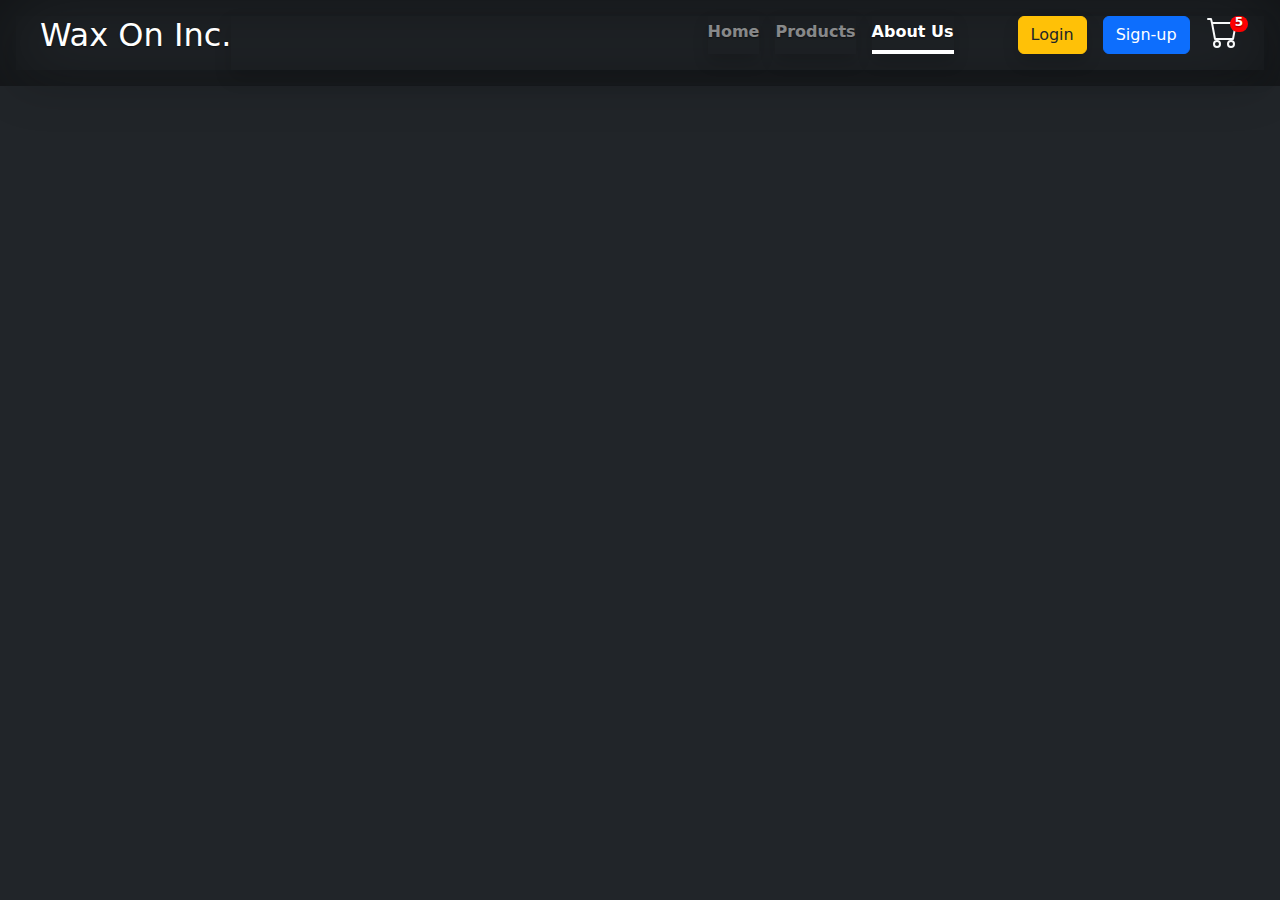
==== about.html @ cce9ab3c "add new header to all pages" ====
<!DOCTYPE html>
<html lang="en">
  <head>
    <meta charset="UTF-8" />
    <meta name="viewport" content="width=device-width, initial-scale=1.0" />
    <title>Home</title>
    <link rel="stylesheet" href="css/styles.css" />
    <link rel="stylesheet" href="css/bootstrap.css" />
    <link href="css/cover.css" rel="stylesheet" />
  </head>

  <body class="d-flex h-100 text-center text-bg-dark">
    <svg xmlns="http://www.w3.org/2000/svg" class="d-none">
      <symbol id="check2" viewBox="0 0 16 16">
        <path
          d="M13.854 3.646a.5.5 0 0 1 0 .708l-7 7a.5.5 0 0 1-.708 0l-3.5-3.5a.5.5 0 1 1 .708-.708L6.5 10.293l6.646-6.647a.5.5 0 0 1 .708 0z" />
      </symbol>
      <symbol id="circle-half" viewBox="0 0 16 16">
        <path d="M8 15A7 7 0 1 0 8 1v14zm0 1A8 8 0 1 1 8 0a8 8 0 0 1 0 16z" />
      </symbol>
      <symbol id="moon-stars-fill" viewBox="0 0 16 16">
        <path
          d="M6 .278a.768.768 0 0 1 .08.858 7.208 7.208 0 0 0-.878 3.46c0 4.021 3.278 7.277 7.318 7.277.527 0 1.04-.055 1.533-.16a.787.787 0 0 1 .81.316.733.733 0 0 1-.031.893A8.349 8.349 0 0 1 8.344 16C3.734 16 0 12.286 0 7.71 0 4.266 2.114 1.312 5.124.06A.752.752 0 0 1 6 .278z" />
        <path
          d="M10.794 3.148a.217.217 0 0 1 .412 0l.387 1.162c.173.518.579.924 1.097 1.097l1.162.387a.217.217 0 0 1 0 .412l-1.162.387a1.734 1.734 0 0 0-1.097 1.097l-.387 1.162a.217.217 0 0 1-.412 0l-.387-1.162A1.734 1.734 0 0 0 9.31 6.593l-1.162-.387a.217.217 0 0 1 0-.412l1.162-.387a1.734 1.734 0 0 0 1.097-1.097l.387-1.162zM13.863.099a.145.145 0 0 1 .274 0l.258.774c.115.346.386.617.732.732l.774.258a.145.145 0 0 1 0 .274l-.774.258a1.156 1.156 0 0 0-.732.732l-.258.774a.145.145 0 0 1-.274 0l-.258-.774a1.156 1.156 0 0 0-.732-.732l-.774-.258a.145.145 0 0 1 0-.274l.774-.258c.346-.115.617-.386.732-.732L13.863.1z" />
      </symbol>
      <symbol id="sun-fill" viewBox="0 0 16 16">
        <path
          d="M8 12a4 4 0 1 0 0-8 4 4 0 0 0 0 8zM8 0a.5.5 0 0 1 .5.5v2a.5.5 0 0 1-1 0v-2A.5.5 0 0 1 8 0zm0 13a.5.5 0 0 1 .5.5v2a.5.5 0 0 1-1 0v-2A.5.5 0 0 1 8 13zm8-5a.5.5 0 0 1-.5.5h-2a.5.5 0 0 1 0-1h2a.5.5 0 0 1 .5.5zM3 8a.5.5 0 0 1-.5.5h-2a.5.5 0 0 1 0-1h2A.5.5 0 0 1 3 8zm10.657-5.657a.5.5 0 0 1 0 .707l-1.414 1.415a.5.5 0 1 1-.707-.708l1.414-1.414a.5.5 0 0 1 .707 0zm-9.193 9.193a.5.5 0 0 1 0 .707L3.05 13.657a.5.5 0 0 1-.707-.707l1.414-1.414a.5.5 0 0 1 .707 0zm9.193 2.121a.5.5 0 0 1-.707 0l-1.414-1.414a.5.5 0 0 1 .707-.707l1.414 1.414a.5.5 0 0 1 0 .707zM4.464 4.465a.5.5 0 0 1-.707 0L2.343 3.05a.5.5 0 1 1 .707-.707l1.414 1.414a.5.5 0 0 1 0 .708z" />
      </symbol>
    </svg>

    <div class="container-fluid d-flex p-3 mx-auto flex-column">
      <header class="z-1 sticky-top">
        <div class="shadow-lg">
          <h2 class="float-md-start mb-0 ms-4">Wax On Inc.</h2>
          <nav
            id="navbar_top"
            class="shadow nav nav-masthead justify-content-end pb-3">
            <a class="nav-link fw-bold py-1 px-0 shadow" href="index.html"
              >Home</a
            >
            <a class="nav-link fw-bold py-1 px-0 shadow" href="products.html"
              >Products</a
            >
            <a
              class="nav-link fw-bold py-1 px-0 active shadow"
              aria-current="page"
              href="about.html"
              >About Us</a
            >
            <a class="ms-5" href="sign-in.html">
              <button
                type="button"
                class="btn mx-3 btn-warning text-dark me-2 shadow">
                Login
              </button>
            </a>
            <a href="registration.html">
              <button type="button" class="btn btn-primary ms-2">
                Sign-up
              </button>
            </a>

            <div class="mx-3">
              <a
                href="checkout.html"
                class="link-light d-flex text-decoration-none">
                <svg
                  xmlns="http://www.w3.org/2000/svg"
                  width="34"
                  height="32"
                  fill="currentColor"
                  class="bi bi-cart"
                  viewBox="0 0 16 16">
                  <path
                    d="M0 1.5A.5.5 0 0 1 .5 1H2a.5.5 0 0 1 .485.379L2.89 3H14.5a.5.5 0 0 1 .491.592l-1.5 8A.5.5 0 0 1 13 12H4a.5.5 0 0 1-.491-.408L2.01 3.607 1.61 2H.5a.5.5 0 0 1-.5-.5zM3.102 4l1.313 7h8.17l1.313-7H3.102zM5 12a2 2 0 1 0 0 4 2 2 0 0 0 0-4zm7 0a2 2 0 1 0 0 4 2 2 0 0 0 0-4zm-7 1a1 1 0 1 1 0 2 1 1 0 0 1 0-2zm7 0a1 1 0 1 1 0 2 1 1 0 0 1 0-2z" />
                </svg>
                <span class="badge badge-warning" id="lblCartCount"> 5 </span>
              </a>
            </div>
          </nav>
        </div>
      </header>
    </div>
  </body>
</html>
---- css/cover.css ----
/*
 * Globals
 */

 /* 
 Cart Icon
  */

 .badge {
  padding-left: 10px;
  padding-right: 9px;
  -webkit-border-radius: 9px;
  -moz-border-radius: 9px;
  border-radius: 9px;
  height: 16px;

  
}

.label-warning[href],
.badge-warning[href] {
  background-color: #c67605;
}
#lblCartCount {
    font-size: 12px;
    background: #ff0000;
    color: #fff;
    padding: 0 5px;
    vertical-align: top;
    margin-left: -10px; 
}

/* Custom default button */
.btn-light,
.btn-light:hover,
.btn-light:focus {
  color: #333;
  text-shadow: none; /* Prevent inheritance from `body` */
}

.bg-image-home {
background-image: url(images/istockphoto-1308921669-640x640.jpg);
height: 80vh;
width: 100vw;
background-position: center;
background-repeat: no-repeat;
background-size: cover;
filter: blur(4px);
}

.bg-text {
  font-weight: bold;
  border: 3px solid #f1f1f1;
  position: absolute;
  top: 30%;
  left: 10%;
  z-index: 2;
  width: 80%;
  padding: 20px;
  text-align: center;
}
/*
 * Base structure
 */

body {
  text-shadow: 0 .05rem .1rem rgba(0, 0, 0, .5);
  box-shadow: inset 0 0 5rem rgba(0, 0, 0, .5);
}

.cover-container {
  max-width: 42em;
}


/*
 * Header
 */
header
{
margin-bottom: 0px;
}


footer {
  display: flex;
  height: 200px;

}

.nav-masthead .nav-link {
  color: rgba(255, 255, 255, .5);
  border-bottom: .25rem solid transparent;
}

.nav-masthead .nav-link:hover,
.nav-masthead .nav-link:focus {
  border-bottom-color: rgba(255, 255, 255, .25);
}

.nav-masthead .nav-link + .nav-link {
  margin-left: 1rem;
}

.nav-masthead .active {
  color: #fff;
  border-bottom-color: #fff;
}

.bd-placeholder-img {
  font-size: 1.125rem;
  text-anchor: middle;
  -webkit-user-select: none;
  -moz-user-select: none;
  user-select: none;
}

@media (min-width: 768px) {
  .bd-placeholder-img-lg {
    font-size: 3.5rem;
  }
}

.b-example-divider {
  width: 100%;
  height: 3rem;
  background-color: rgba(0, 0, 0, 0.1);
  border: solid rgba(0, 0, 0, 0.15);
  border-width: 1px 0;
  box-shadow: inset 0 0.5em 1.5em rgba(0, 0, 0, 0.1),
    inset 0 0.125em 0.5em rgba(0, 0, 0, 0.15);
}

.b-example-vr {
  flex-shrink: 0;
  width: 1.5rem;
  height: 100vh;
}

.bi {
  vertical-align: -0.125em;
  fill: currentColor;
}

.nav-scroller {
  position: relative;
  z-index: 2;
  height: 2.75rem;
  overflow-y: hidden;
}

.nav-scroller .nav {
  display: flex;
  flex-wrap: nowrap;
  padding-bottom: 1rem;
  margin-top: -1px;
  overflow-x: auto;
  text-align: center;
  white-space: nowrap;
  -webkit-overflow-scrolling: touch;
}

.btn-bd-primary {
  --bd-violet-bg: #712cf9;
  --bd-violet-rgb: 112.520718, 44.062154, 249.437846;

  --bs-btn-font-weight: 600;
  --bs-btn-color: var(--bs-white);
  --bs-btn-bg: var(--bd-violet-bg);
  --bs-btn-border-color: var(--bd-violet-bg);
  --bs-btn-hover-color: var(--bs-white);
  --bs-btn-hover-bg: #6528e0;
  --bs-btn-hover-border-color: #6528e0;
  --bs-btn-focus-shadow-rgb: var(--bd-violet-rgb);
  --bs-btn-active-color: var(--bs-btn-hover-color);
  --bs-btn-active-bg: #5a23c8;
  --bs-btn-active-border-color: #5a23c8;
}

.bd-mode-toggle {
  z-index: 1500;
}

.bd-mode-toggle .dropdown-menu .active .bi {
  display: block !important;
}
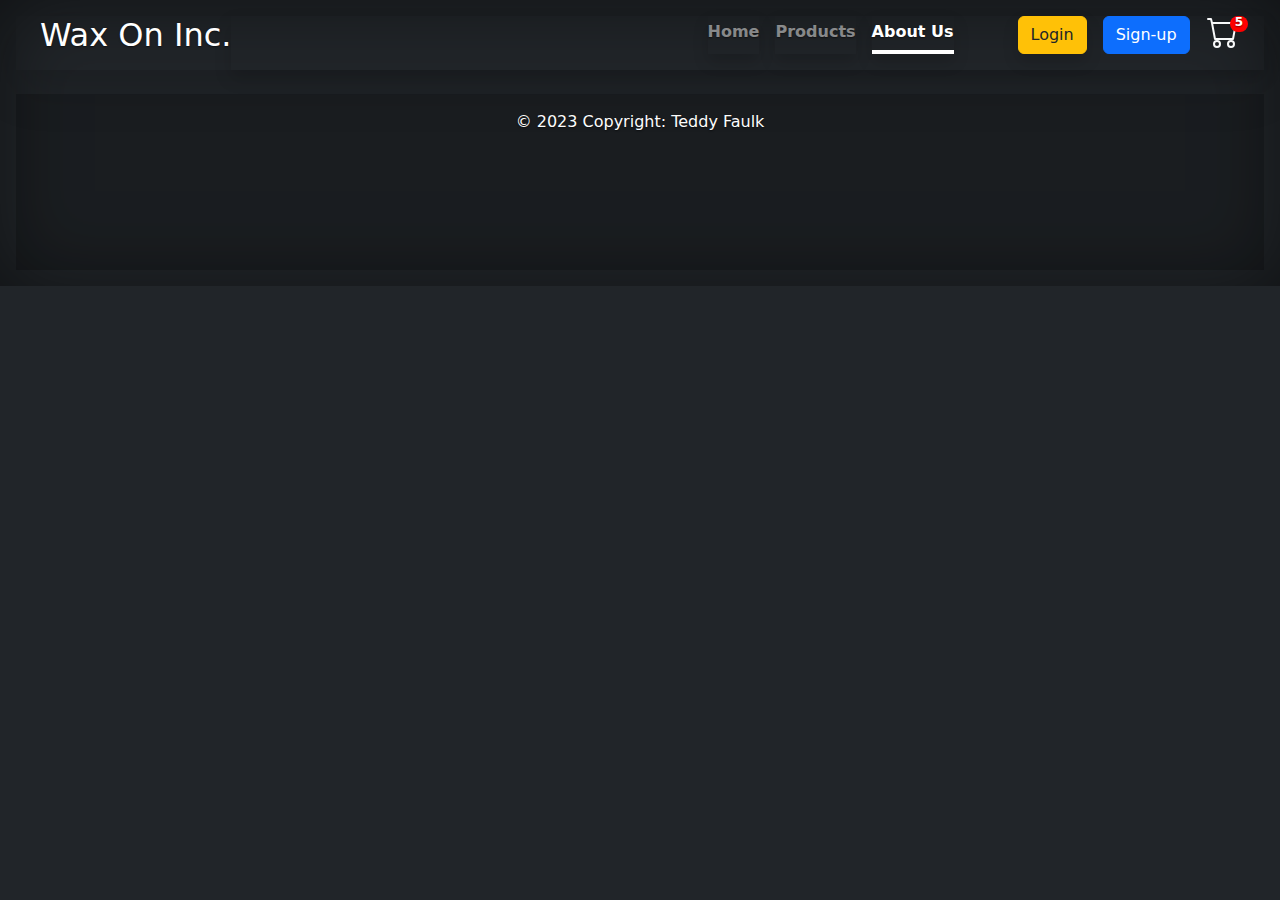
==== commit 652d98e0: "add footer to all pages and link to checkout and product page" ====
--- a/about.html
+++ b/about.html
@@ -82,6 +82,13 @@
           </nav>
         </div>
       </header>
+      <footer>
+        <div
+          class="container-fluid text-center p-3 mt-4"
+          style="background-color: rgba(0, 0, 0, 0.2); text-color: #e0e0e0">
+          © 2023 Copyright: Teddy Faulk
+        </div>
+    </footer>
     </div>
   </body>
 </html>
--- a/css/cover.css
+++ b/css/cover.css
@@ -39,7 +39,7 @@
 }
 
 .bg-image-home {
-background-image: url(images/istockphoto-1308921669-640x640.jpg);
+background-image: url(/images/istockphoto-1308921669-640x640.jpg);
 height: 80vh;
 width: 100vw;
 background-position: center;
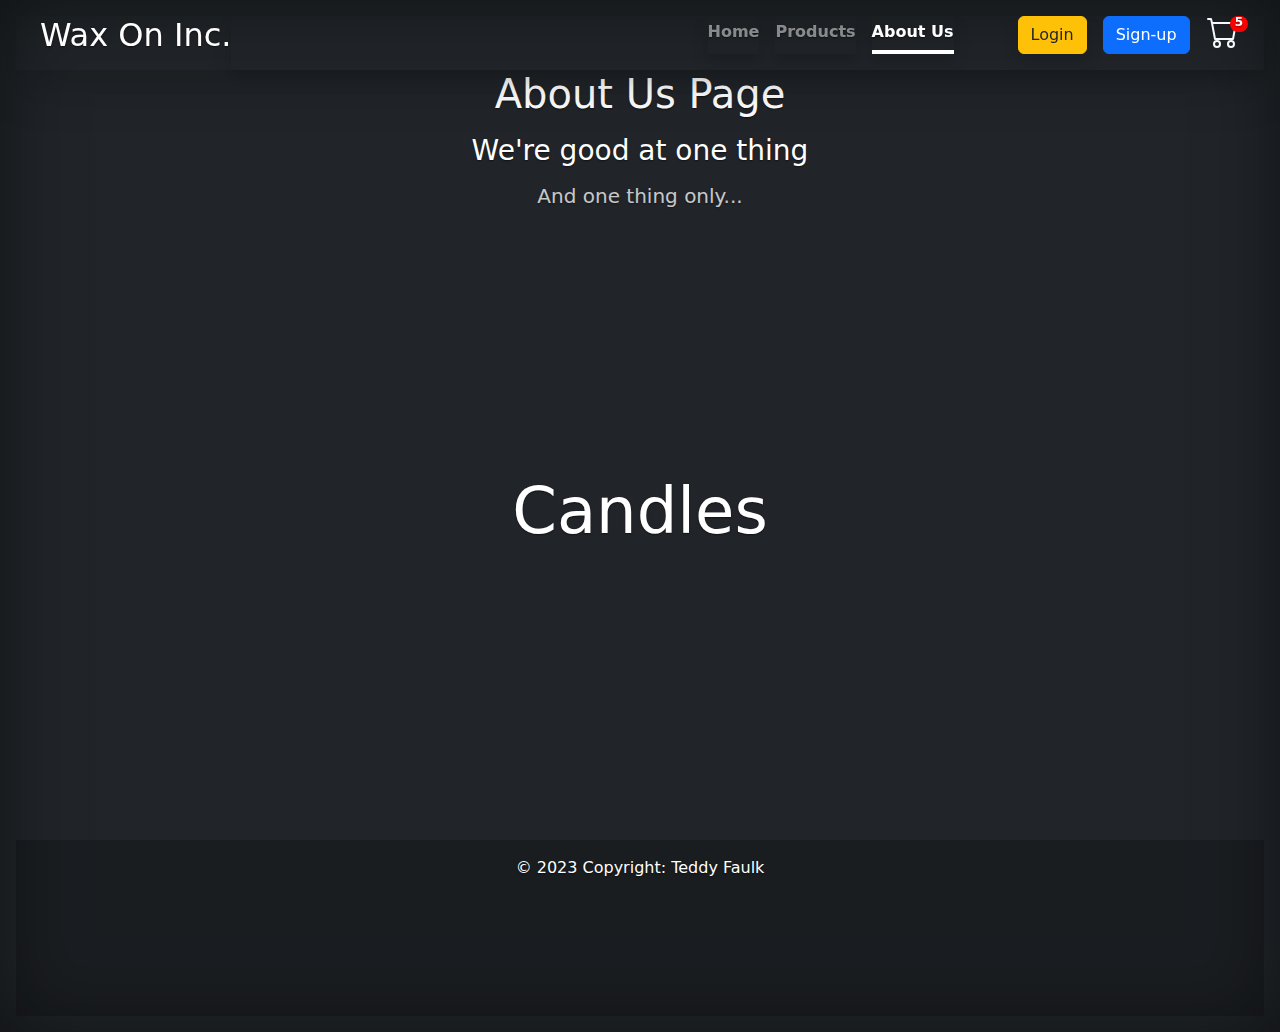
==== commit 63770fa9: "fix header" ====
--- a/about.html
+++ b/about.html
@@ -82,13 +82,27 @@
           </nav>
         </div>
       </header>
+      <div class="about-section">
+        <h1>About Us Page</h1>
+        <p class="h3 m-3">We're good at one thing</p>
+        <p class="h5 opacity-75">
+          And one thing only...
+        </p>
+      </div>
+
+      <main class="d-flex" style="height: 600px; align-items: center;">
+        <div class="container p-5 text-center fade-in-text">
+          <h1 style="font-size: 4em;">Candles</h1>
+        </div>
+      </main>
+
       <footer>
         <div
           class="container-fluid text-center p-3 mt-4"
           style="background-color: rgba(0, 0, 0, 0.2); text-color: #e0e0e0">
           © 2023 Copyright: Teddy Faulk
         </div>
-    </footer>
+      </footer>
     </div>
   </body>
 </html>
--- a/css/styles.css
+++ b/css/styles.css
@@ -0,0 +1,83 @@
+.fade-in-text {
+    animation: fadeIn 5s;
+
+}
+
+@keyframes fadeIn {
+    0% { opacity: 0; }
+    100% { opacity: 1; }
+  }
+
+  @-moz-keyframes fadeIn {
+    0% { opacity: 0; }
+    100% { opacity: 1; }
+  }
+  
+  @-webkit-keyframes fadeIn {
+    0% { opacity: 0; }
+    100% { opacity: 1; }
+  }
+  
+  @-o-keyframes fadeIn {
+    0% { opacity: 0; }
+    100% { opacity: 1; }
+  }
+  
+  @-ms-keyframes fadeIn {
+    0% { opacity: 0; }
+    100% { opacity: 1; }
+  }
+
+  @keyframes fadeIn {
+    from {
+        transform: translate3d(0,40px,0);
+        opacity: 0;
+    }
+
+    to {
+        transform: translate3d(0,0,0);
+        opacity: 1
+    }
+}
+
+@-webkit-keyframes fadeIn {
+    from {
+        transform: translate3d(0,30px,0);
+        opacity: 0;
+    }
+
+    to {
+        transform: translate3d(0,0,0);
+        opacity: 1
+    }
+}
+
+.fade-in-pic {
+    animation: fadeIn 5s;
+
+}
+
+@keyframes fadeIn {
+    0% { opacity: 0; }
+    100% { opacity: 1; }
+  }
+
+  @-moz-keyframes fadeIn {
+    0% { opacity: 0; }
+    100% { opacity: 1; }
+  }
+  
+  @-webkit-keyframes fadeIn {
+    0% { opacity: 0; }
+    100% { opacity: 1; }
+  }
+  
+  @-o-keyframes fadeIn {
+    0% { opacity: 0; }
+    100% { opacity: 1; }
+  }
+  
+  @-ms-keyframes fadeIn {
+    0% { opacity: 0; }
+    100% { opacity: 1; }
+  }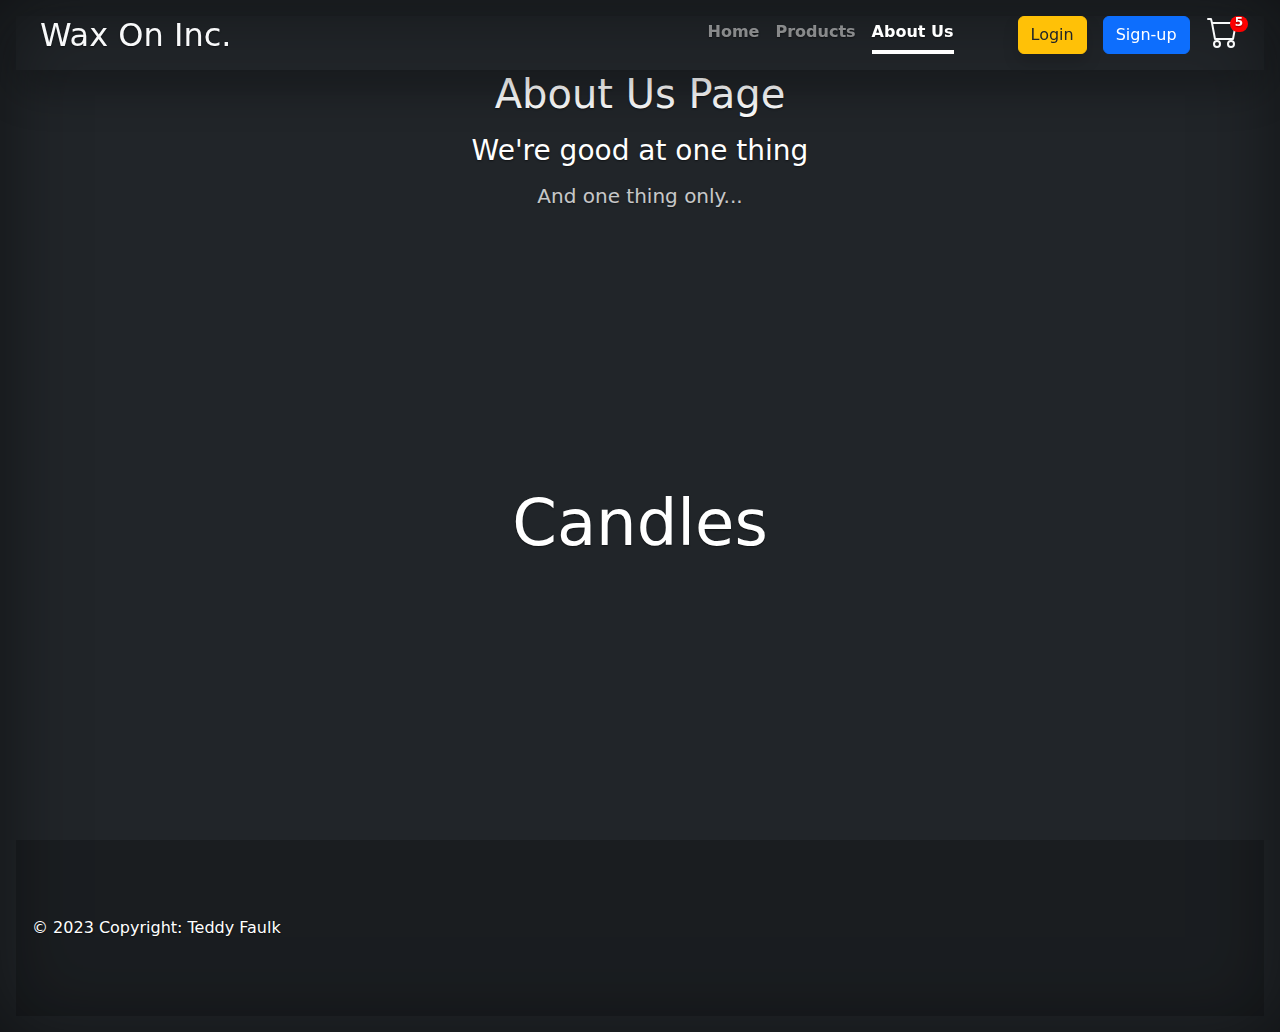
==== commit 712b9746: "add logo to footer" ====
--- a/about.html
+++ b/about.html
@@ -33,74 +33,82 @@
     <div class="container-fluid d-flex p-3 mx-auto flex-column">
       <header class="z-1 sticky-top">
         <div class="shadow-lg">
-          <h2 class="float-md-start mb-0 ms-4">Wax On Inc.</h2>
-          <nav
-            id="navbar_top"
-            class="shadow nav nav-masthead justify-content-end pb-3">
-            <a class="nav-link fw-bold py-1 px-0 shadow" href="index.html"
-              >Home</a
-            >
-            <a class="nav-link fw-bold py-1 px-0 shadow" href="products.html"
-              >Products</a
-            >
-            <a
-              class="nav-link fw-bold py-1 px-0 active shadow"
-              aria-current="page"
-              href="about.html"
-              >About Us</a
-            >
-            <a class="ms-5" href="sign-in.html">
-              <button
-                type="button"
-                class="btn mx-3 btn-warning text-dark me-2 shadow">
-                Login
-              </button>
+          <div class="shadow-lg">
+            <a href="index.html" class="text-light">
+              <h2 class="float-md-start mb-0 ms-4">Wax On Inc.</h2>
             </a>
-            <a href="registration.html">
-              <button type="button" class="btn btn-primary ms-2">
-                Sign-up
-              </button>
-            </a>
+            <nav
+              id="navbar_top"
+              class="nav nav-masthead justify-content-end pb-3">
+              <a class="nav-link fw-bold py-1 px-0" href="index.html">Home</a>
+              <a class="nav-link fw-bold py-1 px-0" href="products.html"
+                >Products</a
+              >
+              <a
+                class="nav-link fw-bold py-1 px-0 active"
+                aria-current="page"
+                href="about.html"
+                >About Us</a
+              >
+              <a class="ms-5" href="sign-in.html">
+                <button
+                  type="button"
+                  class="btn mx-3 btn-warning text-dark me-2 shadow">
+                  Login
+                </button>
+              </a>
+              <a href="registration.html">
+                <button type="button" class="btn btn-primary ms-2">
+                  Sign-up
+                </button>
+              </a>
 
-            <div class="mx-3">
-              <a
-                href="checkout.html"
-                class="link-light d-flex text-decoration-none">
-                <svg
-                  xmlns="http://www.w3.org/2000/svg"
-                  width="34"
-                  height="32"
-                  fill="currentColor"
-                  class="bi bi-cart"
-                  viewBox="0 0 16 16">
-                  <path
-                    d="M0 1.5A.5.5 0 0 1 .5 1H2a.5.5 0 0 1 .485.379L2.89 3H14.5a.5.5 0 0 1 .491.592l-1.5 8A.5.5 0 0 1 13 12H4a.5.5 0 0 1-.491-.408L2.01 3.607 1.61 2H.5a.5.5 0 0 1-.5-.5zM3.102 4l1.313 7h8.17l1.313-7H3.102zM5 12a2 2 0 1 0 0 4 2 2 0 0 0 0-4zm7 0a2 2 0 1 0 0 4 2 2 0 0 0 0-4zm-7 1a1 1 0 1 1 0 2 1 1 0 0 1 0-2zm7 0a1 1 0 1 1 0 2 1 1 0 0 1 0-2z" />
-                </svg>
-                <span class="badge badge-warning" id="lblCartCount"> 5 </span>
-              </a>
-            </div>
-          </nav>
+              <div class="mx-3">
+                <a
+                  href="checkout.html"
+                  class="link-light d-flex text-decoration-none">
+                  <svg
+                    xmlns="http://www.w3.org/2000/svg"
+                    width="34"
+                    height="32"
+                    fill="currentColor"
+                    class="bi bi-cart"
+                    viewBox="0 0 16 16">
+                    <path
+                      d="M0 1.5A.5.5 0 0 1 .5 1H2a.5.5 0 0 1 .485.379L2.89 3H14.5a.5.5 0 0 1 .491.592l-1.5 8A.5.5 0 0 1 13 12H4a.5.5 0 0 1-.491-.408L2.01 3.607 1.61 2H.5a.5.5 0 0 1-.5-.5zM3.102 4l1.313 7h8.17l1.313-7H3.102zM5 12a2 2 0 1 0 0 4 2 2 0 0 0 0-4zm7 0a2 2 0 1 0 0 4 2 2 0 0 0 0-4zm-7 1a1 1 0 1 1 0 2 1 1 0 0 1 0-2zm7 0a1 1 0 1 1 0 2 1 1 0 0 1 0-2z" />
+                  </svg>
+                  <span class="badge badge-warning" id="lblCartCount"> 5 </span>
+                </a>
+              </div>
+            </nav>
+          </div>
         </div>
       </header>
       <div class="about-section">
         <h1>About Us Page</h1>
         <p class="h3 m-3">We're good at one thing</p>
-        <p class="h5 opacity-75">
-          And one thing only...
-        </p>
+        <p class="h5 opacity-75">And one thing only...</p>
       </div>
 
-      <main class="d-flex" style="height: 600px; align-items: center;">
-        <div class="container p-5 text-center fade-in-text">
-          <h1 style="font-size: 4em;">Candles</h1>
+      <main
+        class="d-flex align-self-center"
+        style="height: 600px; align-items: center">
+        <div class="container p-5 text-center fade-in-text mt-5">
+          <div class="row">
+            <div class="col">
+              <h1 style="font-size: 4em">Candles</h1>
+              <img src="images/wax-on-logo.png" alt="" />
+            </div>
+          </div>
         </div>
       </main>
 
       <footer>
         <div
-          class="container-fluid text-center p-3 mt-4"
+          class="container-fluid d-flex justify-content-between text-center p-3 mt-4 align-items-center"
           style="background-color: rgba(0, 0, 0, 0.2); text-color: #e0e0e0">
           © 2023 Copyright: Teddy Faulk
+          <img src="images/wax-on-logo.png" style="height: 150px" alt="" />
         </div>
       </footer>
     </div>
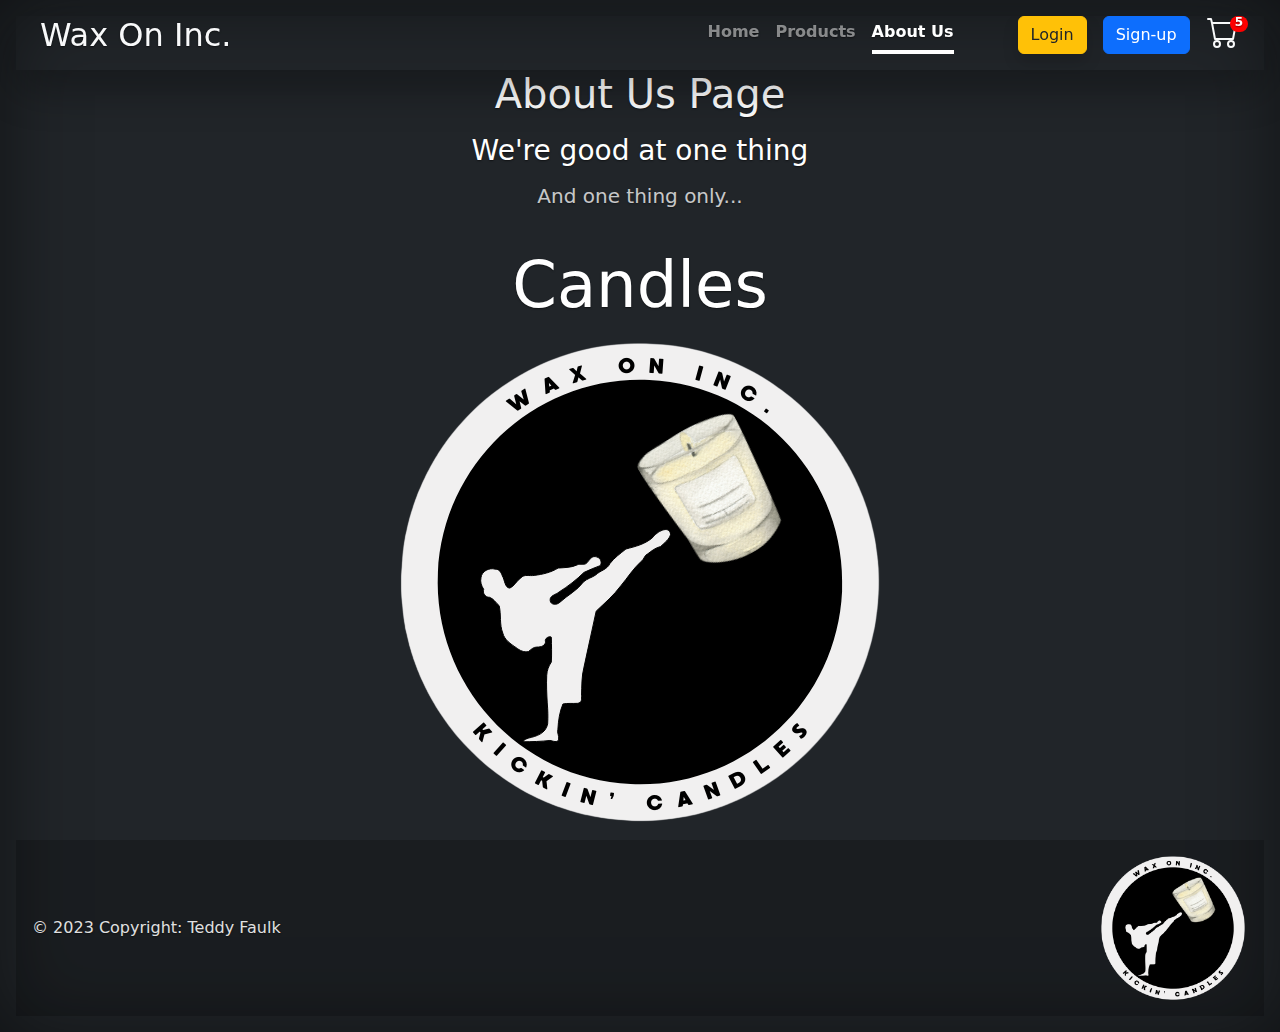
==== commit 69290035: "fix footer error" ====
--- a/about.html
+++ b/about.html
@@ -106,7 +106,7 @@
       <footer>
         <div
           class="container-fluid d-flex justify-content-between text-center p-3 mt-4 align-items-center"
-          style="background-color: rgba(0, 0, 0, 0.2); text-color: #e0e0e0">
+          style="background-color: rgba(0, 0, 0, 0.2); color: #e0e0e0">
           © 2023 Copyright: Teddy Faulk
           <img src="images/wax-on-logo.png" style="height: 150px" alt="" />
         </div>
--- a/css/styles.css
+++ b/css/styles.css
@@ -1,83 +1,11283 @@
 .fade-in-text {
-    animation: fadeIn 5s;
-
+  animation: fadeIn 5s;
 }
 
 @keyframes fadeIn {
-    0% { opacity: 0; }
-    100% { opacity: 1; }
-  }
-
-  @-moz-keyframes fadeIn {
-    0% { opacity: 0; }
-    100% { opacity: 1; }
-  }
-  
-  @-webkit-keyframes fadeIn {
-    0% { opacity: 0; }
-    100% { opacity: 1; }
-  }
-  
-  @-o-keyframes fadeIn {
-    0% { opacity: 0; }
-    100% { opacity: 1; }
-  }
-  
-  @-ms-keyframes fadeIn {
-    0% { opacity: 0; }
-    100% { opacity: 1; }
-  }
-
-  @keyframes fadeIn {
-    from {
-        transform: translate3d(0,40px,0);
-        opacity: 0;
-    }
-
-    to {
-        transform: translate3d(0,0,0);
-        opacity: 1
-    }
+  0% {
+    opacity: 0;
+  }
+  100% {
+    opacity: 1;
+  }
+}
+
+@-moz-keyframes fadeIn {
+  0% {
+    opacity: 0;
+  }
+  100% {
+    opacity: 1;
+  }
 }
 
 @-webkit-keyframes fadeIn {
-    from {
-        transform: translate3d(0,30px,0);
-        opacity: 0;
-    }
-
-    to {
-        transform: translate3d(0,0,0);
-        opacity: 1
-    }
+  0% {
+    opacity: 0;
+  }
+  100% {
+    opacity: 1;
+  }
+}
+
+@-o-keyframes fadeIn {
+  0% {
+    opacity: 0;
+  }
+  100% {
+    opacity: 1;
+  }
+}
+
+@-ms-keyframes fadeIn {
+  0% {
+    opacity: 0;
+  }
+  100% {
+    opacity: 1;
+  }
+}
+
+@keyframes fadeIn {
+  from {
+    transform: translate3d(0, 40px, 0);
+    opacity: 0;
+  }
+
+  to {
+    transform: translate3d(0, 0, 0);
+    opacity: 1;
+  }
+}
+
+@-webkit-keyframes fadeIn {
+  from {
+    transform: translate3d(0, 30px, 0);
+    opacity: 0;
+  }
+
+  to {
+    transform: translate3d(0, 0, 0);
+    opacity: 1;
+  }
 }
 
 .fade-in-pic {
-    animation: fadeIn 5s;
-
+  animation: fadeIn 5s;
 }
 
 @keyframes fadeIn {
-    0% { opacity: 0; }
-    100% { opacity: 1; }
-  }
-
-  @-moz-keyframes fadeIn {
-    0% { opacity: 0; }
-    100% { opacity: 1; }
-  }
-  
-  @-webkit-keyframes fadeIn {
-    0% { opacity: 0; }
-    100% { opacity: 1; }
-  }
-  
-  @-o-keyframes fadeIn {
-    0% { opacity: 0; }
-    100% { opacity: 1; }
-  }
-  
-  @-ms-keyframes fadeIn {
-    0% { opacity: 0; }
-    100% { opacity: 1; }
-  }+  0% {
+    opacity: 0;
+  }
+  100% {
+    opacity: 1;
+  }
+}
+
+@-moz-keyframes fadeIn {
+  0% {
+    opacity: 0;
+  }
+  100% {
+    opacity: 1;
+  }
+}
+
+@-webkit-keyframes fadeIn {
+  0% {
+    opacity: 0;
+  }
+  100% {
+    opacity: 1;
+  }
+}
+
+@-o-keyframes fadeIn {
+  0% {
+    opacity: 0;
+  }
+  100% {
+    opacity: 1;
+  }
+}
+
+@-ms-keyframes fadeIn {
+  0% {
+    opacity: 0;
+  }
+  100% {
+    opacity: 1;
+  }
+}
+
+@charset "UTF-8";
+/*!
+* Start Bootstrap - Shop Item v5.0.6 (https://startbootstrap.com/template/shop-item)
+* Copyright 2013-2023 Start Bootstrap
+* Licensed under MIT (https://github.com/StartBootstrap/startbootstrap-shop-item/blob/master/LICENSE)
+*/
+/*!
+ * Bootstrap  v5.2.3 (https://getbootstrap.com/)
+ * Copyright 2011-2022 The Bootstrap Authors
+ * Copyright 2011-2022 Twitter, Inc.
+ * Licensed under MIT (https://github.com/twbs/bootstrap/blob/main/LICENSE)
+ */
+:root {
+  --bs-blue: #0d6efd;
+  --bs-indigo: #6610f2;
+  --bs-purple: #6f42c1;
+  --bs-pink: #d63384;
+  --bs-red: #dc3545;
+  --bs-orange: #fd7e14;
+  --bs-yellow: #ffc107;
+  --bs-green: #198754;
+  --bs-teal: #20c997;
+  --bs-cyan: #0dcaf0;
+  --bs-black: #000;
+  --bs-white: #fff;
+  --bs-gray: #6c757d;
+  --bs-gray-dark: #343a40;
+  --bs-gray-100: #f8f9fa;
+  --bs-gray-200: #e9ecef;
+  --bs-gray-300: #dee2e6;
+  --bs-gray-400: #ced4da;
+  --bs-gray-500: #adb5bd;
+  --bs-gray-600: #6c757d;
+  --bs-gray-700: #495057;
+  --bs-gray-800: #343a40;
+  --bs-gray-900: #212529;
+  --bs-primary: #0d6efd;
+  --bs-secondary: #6c757d;
+  --bs-success: #198754;
+  --bs-info: #0dcaf0;
+  --bs-warning: #ffc107;
+  --bs-danger: #dc3545;
+  --bs-light: #f8f9fa;
+  --bs-dark: #212529;
+  --bs-primary-rgb: 13, 110, 253;
+  --bs-secondary-rgb: 108, 117, 125;
+  --bs-success-rgb: 25, 135, 84;
+  --bs-info-rgb: 13, 202, 240;
+  --bs-warning-rgb: 255, 193, 7;
+  --bs-danger-rgb: 220, 53, 69;
+  --bs-light-rgb: 248, 249, 250;
+  --bs-dark-rgb: 33, 37, 41;
+  --bs-white-rgb: 255, 255, 255;
+  --bs-black-rgb: 0, 0, 0;
+  --bs-body-color-rgb: 33, 37, 41;
+  --bs-body-bg-rgb: 255, 255, 255;
+  --bs-font-sans-serif: system-ui, -apple-system, "Segoe UI", Roboto,
+    "Helvetica Neue", "Noto Sans", "Liberation Sans", Arial, sans-serif,
+    "Apple Color Emoji", "Segoe UI Emoji", "Segoe UI Symbol", "Noto Color Emoji";
+  --bs-font-monospace: SFMono-Regular, Menlo, Monaco, Consolas,
+    "Liberation Mono", "Courier New", monospace;
+  --bs-gradient: linear-gradient(
+    180deg,
+    rgba(255, 255, 255, 0.15),
+    rgba(255, 255, 255, 0)
+  );
+  --bs-body-font-family: var(--bs-font-sans-serif);
+  --bs-body-font-size: 1rem;
+  --bs-body-font-weight: 400;
+  --bs-body-line-height: 1.5;
+  --bs-body-color: #212529;
+  --bs-body-bg: #fff;
+  --bs-border-width: 1px;
+  --bs-border-style: solid;
+  --bs-border-color: #dee2e6;
+  --bs-border-color-translucent: rgba(0, 0, 0, 0.175);
+  --bs-border-radius: 0.375rem;
+  --bs-border-radius-sm: 0.25rem;
+  --bs-border-radius-lg: 0.5rem;
+  --bs-border-radius-xl: 1rem;
+  --bs-border-radius-2xl: 2rem;
+  --bs-border-radius-pill: 50rem;
+  --bs-link-color: #0d6efd;
+  --bs-link-hover-color: #0a58ca;
+  --bs-code-color: #d63384;
+  --bs-highlight-bg: #fff3cd;
+}
+
+*,
+*::before,
+*::after {
+  box-sizing: border-box;
+}
+
+@media (prefers-reduced-motion: no-preference) {
+  :root {
+    scroll-behavior: smooth;
+  }
+}
+
+body {
+  margin: 0;
+  font-family: var(--bs-body-font-family);
+  font-size: var(--bs-body-font-size);
+  font-weight: var(--bs-body-font-weight);
+  line-height: var(--bs-body-line-height);
+  color: var(--bs-body-color);
+  text-align: var(--bs-body-text-align);
+  background-color: var(--bs-body-bg);
+  -webkit-text-size-adjust: 100%;
+  -webkit-tap-highlight-color: rgba(0, 0, 0, 0);
+}
+
+hr {
+  margin: 1rem 0;
+  color: inherit;
+  border: 0;
+  border-top: 1px solid;
+  opacity: 0.25;
+}
+
+h6,
+.h6,
+h5,
+.h5,
+h4,
+.h4,
+h3,
+.h3,
+h2,
+.h2,
+h1,
+.h1 {
+  margin-top: 0;
+  margin-bottom: 0.5rem;
+  font-weight: 500;
+  line-height: 1.2;
+}
+
+h1,
+.h1 {
+  font-size: calc(1.375rem + 1.5vw);
+}
+@media (min-width: 1200px) {
+  h1,
+  .h1 {
+    font-size: 2.5rem;
+  }
+}
+
+h2,
+.h2 {
+  font-size: calc(1.325rem + 0.9vw);
+}
+@media (min-width: 1200px) {
+  h2,
+  .h2 {
+    font-size: 2rem;
+  }
+}
+
+h3,
+.h3 {
+  font-size: calc(1.3rem + 0.6vw);
+}
+@media (min-width: 1200px) {
+  h3,
+  .h3 {
+    font-size: 1.75rem;
+  }
+}
+
+h4,
+.h4 {
+  font-size: calc(1.275rem + 0.3vw);
+}
+@media (min-width: 1200px) {
+  h4,
+  .h4 {
+    font-size: 1.5rem;
+  }
+}
+
+h5,
+.h5 {
+  font-size: 1.25rem;
+}
+
+h6,
+.h6 {
+  font-size: 1rem;
+}
+
+p {
+  margin-top: 0;
+  margin-bottom: 1rem;
+}
+
+abbr[title] {
+  -webkit-text-decoration: underline dotted;
+  text-decoration: underline dotted;
+  cursor: help;
+  -webkit-text-decoration-skip-ink: none;
+  text-decoration-skip-ink: none;
+}
+
+address {
+  margin-bottom: 1rem;
+  font-style: normal;
+  line-height: inherit;
+}
+
+ol,
+ul {
+  padding-left: 2rem;
+}
+
+ol,
+ul,
+dl {
+  margin-top: 0;
+  margin-bottom: 1rem;
+}
+
+ol ol,
+ul ul,
+ol ul,
+ul ol {
+  margin-bottom: 0;
+}
+
+dt {
+  font-weight: 700;
+}
+
+dd {
+  margin-bottom: 0.5rem;
+  margin-left: 0;
+}
+
+blockquote {
+  margin: 0 0 1rem;
+}
+
+b,
+strong {
+  font-weight: bolder;
+}
+
+small,
+.small {
+  font-size: 0.875em;
+}
+
+mark,
+.mark {
+  padding: 0.1875em;
+  background-color: var(--bs-highlight-bg);
+}
+
+sub,
+sup {
+  position: relative;
+  font-size: 0.75em;
+  line-height: 0;
+  vertical-align: baseline;
+}
+
+sub {
+  bottom: -0.25em;
+}
+
+sup {
+  top: -0.5em;
+}
+
+a {
+  color: var(--bs-link-color);
+  text-decoration: underline;
+}
+a:hover {
+  color: var(--bs-link-hover-color);
+}
+
+a:not([href]):not([class]),
+a:not([href]):not([class]):hover {
+  color: inherit;
+  text-decoration: none;
+}
+
+pre,
+code,
+kbd,
+samp {
+  font-family: var(--bs-font-monospace);
+  font-size: 1em;
+}
+
+pre {
+  display: block;
+  margin-top: 0;
+  margin-bottom: 1rem;
+  overflow: auto;
+  font-size: 0.875em;
+}
+pre code {
+  font-size: inherit;
+  color: inherit;
+  word-break: normal;
+}
+
+code {
+  font-size: 0.875em;
+  color: var(--bs-code-color);
+  word-wrap: break-word;
+}
+a > code {
+  color: inherit;
+}
+
+kbd {
+  padding: 0.1875rem 0.375rem;
+  font-size: 0.875em;
+  color: var(--bs-body-bg);
+  background-color: var(--bs-body-color);
+  border-radius: 0.25rem;
+}
+kbd kbd {
+  padding: 0;
+  font-size: 1em;
+}
+
+figure {
+  margin: 0 0 1rem;
+}
+
+img,
+svg {
+  vertical-align: middle;
+}
+
+table {
+  caption-side: bottom;
+  border-collapse: collapse;
+}
+
+caption {
+  padding-top: 0.5rem;
+  padding-bottom: 0.5rem;
+  color: #6c757d;
+  text-align: left;
+}
+
+th {
+  text-align: inherit;
+  text-align: -webkit-match-parent;
+}
+
+thead,
+tbody,
+tfoot,
+tr,
+td,
+th {
+  border-color: inherit;
+  border-style: solid;
+  border-width: 0;
+}
+
+label {
+  display: inline-block;
+}
+
+button {
+  border-radius: 0;
+}
+
+button:focus:not(:focus-visible) {
+  outline: 0;
+}
+
+input,
+button,
+select,
+optgroup,
+textarea {
+  margin: 0;
+  font-family: inherit;
+  font-size: inherit;
+  line-height: inherit;
+}
+
+button,
+select {
+  text-transform: none;
+}
+
+[role="button"] {
+  cursor: pointer;
+}
+
+select {
+  word-wrap: normal;
+}
+select:disabled {
+  opacity: 1;
+}
+
+[list]:not([type="date"]):not([type="datetime-local"]):not([type="month"]):not(
+    [type="week"]
+  ):not([type="time"])::-webkit-calendar-picker-indicator {
+  display: none !important;
+}
+
+button,
+[type="button"],
+[type="reset"],
+[type="submit"] {
+  -webkit-appearance: button;
+}
+button:not(:disabled),
+[type="button"]:not(:disabled),
+[type="reset"]:not(:disabled),
+[type="submit"]:not(:disabled) {
+  cursor: pointer;
+}
+
+::-moz-focus-inner {
+  padding: 0;
+  border-style: none;
+}
+
+textarea {
+  resize: vertical;
+}
+
+fieldset {
+  min-width: 0;
+  padding: 0;
+  margin: 0;
+  border: 0;
+}
+
+legend {
+  float: left;
+  width: 100%;
+  padding: 0;
+  margin-bottom: 0.5rem;
+  font-size: calc(1.275rem + 0.3vw);
+  line-height: inherit;
+}
+@media (min-width: 1200px) {
+  legend {
+    font-size: 1.5rem;
+  }
+}
+legend + * {
+  clear: left;
+}
+
+::-webkit-datetime-edit-fields-wrapper,
+::-webkit-datetime-edit-text,
+::-webkit-datetime-edit-minute,
+::-webkit-datetime-edit-hour-field,
+::-webkit-datetime-edit-day-field,
+::-webkit-datetime-edit-month-field,
+::-webkit-datetime-edit-year-field {
+  padding: 0;
+}
+
+::-webkit-inner-spin-button {
+  height: auto;
+}
+
+[type="search"] {
+  outline-offset: -2px;
+  -webkit-appearance: textfield;
+}
+
+/* rtl:raw:
+[type="tel"],
+[type="url"],
+[type="email"],
+[type="number"] {
+  direction: ltr;
+}
+*/
+::-webkit-search-decoration {
+  -webkit-appearance: none;
+}
+
+::-webkit-color-swatch-wrapper {
+  padding: 0;
+}
+
+::file-selector-button {
+  font: inherit;
+  -webkit-appearance: button;
+}
+
+output {
+  display: inline-block;
+}
+
+iframe {
+  border: 0;
+}
+
+summary {
+  display: list-item;
+  cursor: pointer;
+}
+
+progress {
+  vertical-align: baseline;
+}
+
+[hidden] {
+  display: none !important;
+}
+
+.lead {
+  font-size: 1.25rem;
+  font-weight: 300;
+}
+
+.display-1 {
+  font-size: calc(1.625rem + 4.5vw);
+  font-weight: 300;
+  line-height: 1.2;
+}
+@media (min-width: 1200px) {
+  .display-1 {
+    font-size: 5rem;
+  }
+}
+
+.display-2 {
+  font-size: calc(1.575rem + 3.9vw);
+  font-weight: 300;
+  line-height: 1.2;
+}
+@media (min-width: 1200px) {
+  .display-2 {
+    font-size: 4.5rem;
+  }
+}
+
+.display-3 {
+  font-size: calc(1.525rem + 3.3vw);
+  font-weight: 300;
+  line-height: 1.2;
+}
+@media (min-width: 1200px) {
+  .display-3 {
+    font-size: 4rem;
+  }
+}
+
+.display-4 {
+  font-size: calc(1.475rem + 2.7vw);
+  font-weight: 300;
+  line-height: 1.2;
+}
+@media (min-width: 1200px) {
+  .display-4 {
+    font-size: 3.5rem;
+  }
+}
+
+.display-5 {
+  font-size: calc(1.425rem + 2.1vw);
+  font-weight: 300;
+  line-height: 1.2;
+}
+@media (min-width: 1200px) {
+  .display-5 {
+    font-size: 3rem;
+  }
+}
+
+.display-6 {
+  font-size: calc(1.375rem + 1.5vw);
+  font-weight: 300;
+  line-height: 1.2;
+}
+@media (min-width: 1200px) {
+  .display-6 {
+    font-size: 2.5rem;
+  }
+}
+
+.list-unstyled {
+  padding-left: 0;
+  list-style: none;
+}
+
+.list-inline {
+  padding-left: 0;
+  list-style: none;
+}
+
+.list-inline-item {
+  display: inline-block;
+}
+.list-inline-item:not(:last-child) {
+  margin-right: 0.5rem;
+}
+
+.initialism {
+  font-size: 0.875em;
+  text-transform: uppercase;
+}
+
+.blockquote {
+  margin-bottom: 1rem;
+  font-size: 1.25rem;
+}
+.blockquote > :last-child {
+  margin-bottom: 0;
+}
+
+.blockquote-footer {
+  margin-top: -1rem;
+  margin-bottom: 1rem;
+  font-size: 0.875em;
+  color: #6c757d;
+}
+.blockquote-footer::before {
+  content: "— ";
+}
+
+.img-fluid {
+  max-width: 100%;
+  height: auto;
+}
+
+.img-thumbnail {
+  padding: 0.25rem;
+  background-color: #fff;
+  border: 1px solid var(--bs-border-color);
+  border-radius: 0.375rem;
+  max-width: 100%;
+  height: auto;
+}
+
+.figure {
+  display: inline-block;
+}
+
+.figure-img {
+  margin-bottom: 0.5rem;
+  line-height: 1;
+}
+
+.figure-caption {
+  font-size: 0.875em;
+  color: #6c757d;
+}
+
+.container,
+.container-fluid,
+.container-xxl,
+.container-xl,
+.container-lg,
+.container-md,
+.container-sm {
+  --bs-gutter-x: 1.5rem;
+  --bs-gutter-y: 0;
+  width: 100%;
+  padding-right: calc(var(--bs-gutter-x) * 0.5);
+  padding-left: calc(var(--bs-gutter-x) * 0.5);
+  margin-right: auto;
+  margin-left: auto;
+}
+
+@media (min-width: 576px) {
+  .container-sm,
+  .container {
+    max-width: 540px;
+  }
+}
+@media (min-width: 768px) {
+  .container-md,
+  .container-sm,
+  .container {
+    max-width: 720px;
+  }
+}
+@media (min-width: 992px) {
+  .container-lg,
+  .container-md,
+  .container-sm,
+  .container {
+    max-width: 960px;
+  }
+}
+@media (min-width: 1200px) {
+  .container-xl,
+  .container-lg,
+  .container-md,
+  .container-sm,
+  .container {
+    max-width: 1140px;
+  }
+}
+@media (min-width: 1400px) {
+  .container-xxl,
+  .container-xl,
+  .container-lg,
+  .container-md,
+  .container-sm,
+  .container {
+    max-width: 1320px;
+  }
+}
+.row {
+  --bs-gutter-x: 1.5rem;
+  --bs-gutter-y: 0;
+  display: flex;
+  flex-wrap: wrap;
+  margin-top: calc(-1 * var(--bs-gutter-y));
+  margin-right: calc(-0.5 * var(--bs-gutter-x));
+  margin-left: calc(-0.5 * var(--bs-gutter-x));
+}
+.row > * {
+  flex-shrink: 0;
+  width: 100%;
+  max-width: 100%;
+  padding-right: calc(var(--bs-gutter-x) * 0.5);
+  padding-left: calc(var(--bs-gutter-x) * 0.5);
+  margin-top: var(--bs-gutter-y);
+}
+
+.col {
+  flex: 1 0 0%;
+}
+
+.row-cols-auto > * {
+  flex: 0 0 auto;
+  width: auto;
+}
+
+.row-cols-1 > * {
+  flex: 0 0 auto;
+  width: 100%;
+}
+
+.row-cols-2 > * {
+  flex: 0 0 auto;
+  width: 50%;
+}
+
+.row-cols-3 > * {
+  flex: 0 0 auto;
+  width: 33.3333333333%;
+}
+
+.row-cols-4 > * {
+  flex: 0 0 auto;
+  width: 25%;
+}
+
+.row-cols-5 > * {
+  flex: 0 0 auto;
+  width: 20%;
+}
+
+.row-cols-6 > * {
+  flex: 0 0 auto;
+  width: 16.6666666667%;
+}
+
+.col-auto {
+  flex: 0 0 auto;
+  width: auto;
+}
+
+.col-1 {
+  flex: 0 0 auto;
+  width: 8.33333333%;
+}
+
+.col-2 {
+  flex: 0 0 auto;
+  width: 16.66666667%;
+}
+
+.col-3 {
+  flex: 0 0 auto;
+  width: 25%;
+}
+
+.col-4 {
+  flex: 0 0 auto;
+  width: 33.33333333%;
+}
+
+.col-5 {
+  flex: 0 0 auto;
+  width: 41.66666667%;
+}
+
+.col-6 {
+  flex: 0 0 auto;
+  width: 50%;
+}
+
+.col-7 {
+  flex: 0 0 auto;
+  width: 58.33333333%;
+}
+
+.col-8 {
+  flex: 0 0 auto;
+  width: 66.66666667%;
+}
+
+.col-9 {
+  flex: 0 0 auto;
+  width: 75%;
+}
+
+.col-10 {
+  flex: 0 0 auto;
+  width: 83.33333333%;
+}
+
+.col-11 {
+  flex: 0 0 auto;
+  width: 91.66666667%;
+}
+
+.col-12 {
+  flex: 0 0 auto;
+  width: 100%;
+}
+
+.offset-1 {
+  margin-left: 8.33333333%;
+}
+
+.offset-2 {
+  margin-left: 16.66666667%;
+}
+
+.offset-3 {
+  margin-left: 25%;
+}
+
+.offset-4 {
+  margin-left: 33.33333333%;
+}
+
+.offset-5 {
+  margin-left: 41.66666667%;
+}
+
+.offset-6 {
+  margin-left: 50%;
+}
+
+.offset-7 {
+  margin-left: 58.33333333%;
+}
+
+.offset-8 {
+  margin-left: 66.66666667%;
+}
+
+.offset-9 {
+  margin-left: 75%;
+}
+
+.offset-10 {
+  margin-left: 83.33333333%;
+}
+
+.offset-11 {
+  margin-left: 91.66666667%;
+}
+
+.g-0,
+.gx-0 {
+  --bs-gutter-x: 0;
+}
+
+.g-0,
+.gy-0 {
+  --bs-gutter-y: 0;
+}
+
+.g-1,
+.gx-1 {
+  --bs-gutter-x: 0.25rem;
+}
+
+.g-1,
+.gy-1 {
+  --bs-gutter-y: 0.25rem;
+}
+
+.g-2,
+.gx-2 {
+  --bs-gutter-x: 0.5rem;
+}
+
+.g-2,
+.gy-2 {
+  --bs-gutter-y: 0.5rem;
+}
+
+.g-3,
+.gx-3 {
+  --bs-gutter-x: 1rem;
+}
+
+.g-3,
+.gy-3 {
+  --bs-gutter-y: 1rem;
+}
+
+.g-4,
+.gx-4 {
+  --bs-gutter-x: 1.5rem;
+}
+
+.g-4,
+.gy-4 {
+  --bs-gutter-y: 1.5rem;
+}
+
+.g-5,
+.gx-5 {
+  --bs-gutter-x: 3rem;
+}
+
+.g-5,
+.gy-5 {
+  --bs-gutter-y: 3rem;
+}
+
+@media (min-width: 576px) {
+  .col-sm {
+    flex: 1 0 0%;
+  }
+  .row-cols-sm-auto > * {
+    flex: 0 0 auto;
+    width: auto;
+  }
+  .row-cols-sm-1 > * {
+    flex: 0 0 auto;
+    width: 100%;
+  }
+  .row-cols-sm-2 > * {
+    flex: 0 0 auto;
+    width: 50%;
+  }
+  .row-cols-sm-3 > * {
+    flex: 0 0 auto;
+    width: 33.3333333333%;
+  }
+  .row-cols-sm-4 > * {
+    flex: 0 0 auto;
+    width: 25%;
+  }
+  .row-cols-sm-5 > * {
+    flex: 0 0 auto;
+    width: 20%;
+  }
+  .row-cols-sm-6 > * {
+    flex: 0 0 auto;
+    width: 16.6666666667%;
+  }
+  .col-sm-auto {
+    flex: 0 0 auto;
+    width: auto;
+  }
+  .col-sm-1 {
+    flex: 0 0 auto;
+    width: 8.33333333%;
+  }
+  .col-sm-2 {
+    flex: 0 0 auto;
+    width: 16.66666667%;
+  }
+  .col-sm-3 {
+    flex: 0 0 auto;
+    width: 25%;
+  }
+  .col-sm-4 {
+    flex: 0 0 auto;
+    width: 33.33333333%;
+  }
+  .col-sm-5 {
+    flex: 0 0 auto;
+    width: 41.66666667%;
+  }
+  .col-sm-6 {
+    flex: 0 0 auto;
+    width: 50%;
+  }
+  .col-sm-7 {
+    flex: 0 0 auto;
+    width: 58.33333333%;
+  }
+  .col-sm-8 {
+    flex: 0 0 auto;
+    width: 66.66666667%;
+  }
+  .col-sm-9 {
+    flex: 0 0 auto;
+    width: 75%;
+  }
+  .col-sm-10 {
+    flex: 0 0 auto;
+    width: 83.33333333%;
+  }
+  .col-sm-11 {
+    flex: 0 0 auto;
+    width: 91.66666667%;
+  }
+  .col-sm-12 {
+    flex: 0 0 auto;
+    width: 100%;
+  }
+  .offset-sm-0 {
+    margin-left: 0;
+  }
+  .offset-sm-1 {
+    margin-left: 8.33333333%;
+  }
+  .offset-sm-2 {
+    margin-left: 16.66666667%;
+  }
+  .offset-sm-3 {
+    margin-left: 25%;
+  }
+  .offset-sm-4 {
+    margin-left: 33.33333333%;
+  }
+  .offset-sm-5 {
+    margin-left: 41.66666667%;
+  }
+  .offset-sm-6 {
+    margin-left: 50%;
+  }
+  .offset-sm-7 {
+    margin-left: 58.33333333%;
+  }
+  .offset-sm-8 {
+    margin-left: 66.66666667%;
+  }
+  .offset-sm-9 {
+    margin-left: 75%;
+  }
+  .offset-sm-10 {
+    margin-left: 83.33333333%;
+  }
+  .offset-sm-11 {
+    margin-left: 91.66666667%;
+  }
+  .g-sm-0,
+  .gx-sm-0 {
+    --bs-gutter-x: 0;
+  }
+  .g-sm-0,
+  .gy-sm-0 {
+    --bs-gutter-y: 0;
+  }
+  .g-sm-1,
+  .gx-sm-1 {
+    --bs-gutter-x: 0.25rem;
+  }
+  .g-sm-1,
+  .gy-sm-1 {
+    --bs-gutter-y: 0.25rem;
+  }
+  .g-sm-2,
+  .gx-sm-2 {
+    --bs-gutter-x: 0.5rem;
+  }
+  .g-sm-2,
+  .gy-sm-2 {
+    --bs-gutter-y: 0.5rem;
+  }
+  .g-sm-3,
+  .gx-sm-3 {
+    --bs-gutter-x: 1rem;
+  }
+  .g-sm-3,
+  .gy-sm-3 {
+    --bs-gutter-y: 1rem;
+  }
+  .g-sm-4,
+  .gx-sm-4 {
+    --bs-gutter-x: 1.5rem;
+  }
+  .g-sm-4,
+  .gy-sm-4 {
+    --bs-gutter-y: 1.5rem;
+  }
+  .g-sm-5,
+  .gx-sm-5 {
+    --bs-gutter-x: 3rem;
+  }
+  .g-sm-5,
+  .gy-sm-5 {
+    --bs-gutter-y: 3rem;
+  }
+}
+@media (min-width: 768px) {
+  .col-md {
+    flex: 1 0 0%;
+  }
+  .row-cols-md-auto > * {
+    flex: 0 0 auto;
+    width: auto;
+  }
+  .row-cols-md-1 > * {
+    flex: 0 0 auto;
+    width: 100%;
+  }
+  .row-cols-md-2 > * {
+    flex: 0 0 auto;
+    width: 50%;
+  }
+  .row-cols-md-3 > * {
+    flex: 0 0 auto;
+    width: 33.3333333333%;
+  }
+  .row-cols-md-4 > * {
+    flex: 0 0 auto;
+    width: 25%;
+  }
+  .row-cols-md-5 > * {
+    flex: 0 0 auto;
+    width: 20%;
+  }
+  .row-cols-md-6 > * {
+    flex: 0 0 auto;
+    width: 16.6666666667%;
+  }
+  .col-md-auto {
+    flex: 0 0 auto;
+    width: auto;
+  }
+  .col-md-1 {
+    flex: 0 0 auto;
+    width: 8.33333333%;
+  }
+  .col-md-2 {
+    flex: 0 0 auto;
+    width: 16.66666667%;
+  }
+  .col-md-3 {
+    flex: 0 0 auto;
+    width: 25%;
+  }
+  .col-md-4 {
+    flex: 0 0 auto;
+    width: 33.33333333%;
+  }
+  .col-md-5 {
+    flex: 0 0 auto;
+    width: 41.66666667%;
+  }
+  .col-md-6 {
+    flex: 0 0 auto;
+    width: 50%;
+  }
+  .col-md-7 {
+    flex: 0 0 auto;
+    width: 58.33333333%;
+  }
+  .col-md-8 {
+    flex: 0 0 auto;
+    width: 66.66666667%;
+  }
+  .col-md-9 {
+    flex: 0 0 auto;
+    width: 75%;
+  }
+  .col-md-10 {
+    flex: 0 0 auto;
+    width: 83.33333333%;
+  }
+  .col-md-11 {
+    flex: 0 0 auto;
+    width: 91.66666667%;
+  }
+  .col-md-12 {
+    flex: 0 0 auto;
+    width: 100%;
+  }
+  .offset-md-0 {
+    margin-left: 0;
+  }
+  .offset-md-1 {
+    margin-left: 8.33333333%;
+  }
+  .offset-md-2 {
+    margin-left: 16.66666667%;
+  }
+  .offset-md-3 {
+    margin-left: 25%;
+  }
+  .offset-md-4 {
+    margin-left: 33.33333333%;
+  }
+  .offset-md-5 {
+    margin-left: 41.66666667%;
+  }
+  .offset-md-6 {
+    margin-left: 50%;
+  }
+  .offset-md-7 {
+    margin-left: 58.33333333%;
+  }
+  .offset-md-8 {
+    margin-left: 66.66666667%;
+  }
+  .offset-md-9 {
+    margin-left: 75%;
+  }
+  .offset-md-10 {
+    margin-left: 83.33333333%;
+  }
+  .offset-md-11 {
+    margin-left: 91.66666667%;
+  }
+  .g-md-0,
+  .gx-md-0 {
+    --bs-gutter-x: 0;
+  }
+  .g-md-0,
+  .gy-md-0 {
+    --bs-gutter-y: 0;
+  }
+  .g-md-1,
+  .gx-md-1 {
+    --bs-gutter-x: 0.25rem;
+  }
+  .g-md-1,
+  .gy-md-1 {
+    --bs-gutter-y: 0.25rem;
+  }
+  .g-md-2,
+  .gx-md-2 {
+    --bs-gutter-x: 0.5rem;
+  }
+  .g-md-2,
+  .gy-md-2 {
+    --bs-gutter-y: 0.5rem;
+  }
+  .g-md-3,
+  .gx-md-3 {
+    --bs-gutter-x: 1rem;
+  }
+  .g-md-3,
+  .gy-md-3 {
+    --bs-gutter-y: 1rem;
+  }
+  .g-md-4,
+  .gx-md-4 {
+    --bs-gutter-x: 1.5rem;
+  }
+  .g-md-4,
+  .gy-md-4 {
+    --bs-gutter-y: 1.5rem;
+  }
+  .g-md-5,
+  .gx-md-5 {
+    --bs-gutter-x: 3rem;
+  }
+  .g-md-5,
+  .gy-md-5 {
+    --bs-gutter-y: 3rem;
+  }
+}
+@media (min-width: 992px) {
+  .col-lg {
+    flex: 1 0 0%;
+  }
+  .row-cols-lg-auto > * {
+    flex: 0 0 auto;
+    width: auto;
+  }
+  .row-cols-lg-1 > * {
+    flex: 0 0 auto;
+    width: 100%;
+  }
+  .row-cols-lg-2 > * {
+    flex: 0 0 auto;
+    width: 50%;
+  }
+  .row-cols-lg-3 > * {
+    flex: 0 0 auto;
+    width: 33.3333333333%;
+  }
+  .row-cols-lg-4 > * {
+    flex: 0 0 auto;
+    width: 25%;
+  }
+  .row-cols-lg-5 > * {
+    flex: 0 0 auto;
+    width: 20%;
+  }
+  .row-cols-lg-6 > * {
+    flex: 0 0 auto;
+    width: 16.6666666667%;
+  }
+  .col-lg-auto {
+    flex: 0 0 auto;
+    width: auto;
+  }
+  .col-lg-1 {
+    flex: 0 0 auto;
+    width: 8.33333333%;
+  }
+  .col-lg-2 {
+    flex: 0 0 auto;
+    width: 16.66666667%;
+  }
+  .col-lg-3 {
+    flex: 0 0 auto;
+    width: 25%;
+  }
+  .col-lg-4 {
+    flex: 0 0 auto;
+    width: 33.33333333%;
+  }
+  .col-lg-5 {
+    flex: 0 0 auto;
+    width: 41.66666667%;
+  }
+  .col-lg-6 {
+    flex: 0 0 auto;
+    width: 50%;
+  }
+  .col-lg-7 {
+    flex: 0 0 auto;
+    width: 58.33333333%;
+  }
+  .col-lg-8 {
+    flex: 0 0 auto;
+    width: 66.66666667%;
+  }
+  .col-lg-9 {
+    flex: 0 0 auto;
+    width: 75%;
+  }
+  .col-lg-10 {
+    flex: 0 0 auto;
+    width: 83.33333333%;
+  }
+  .col-lg-11 {
+    flex: 0 0 auto;
+    width: 91.66666667%;
+  }
+  .col-lg-12 {
+    flex: 0 0 auto;
+    width: 100%;
+  }
+  .offset-lg-0 {
+    margin-left: 0;
+  }
+  .offset-lg-1 {
+    margin-left: 8.33333333%;
+  }
+  .offset-lg-2 {
+    margin-left: 16.66666667%;
+  }
+  .offset-lg-3 {
+    margin-left: 25%;
+  }
+  .offset-lg-4 {
+    margin-left: 33.33333333%;
+  }
+  .offset-lg-5 {
+    margin-left: 41.66666667%;
+  }
+  .offset-lg-6 {
+    margin-left: 50%;
+  }
+  .offset-lg-7 {
+    margin-left: 58.33333333%;
+  }
+  .offset-lg-8 {
+    margin-left: 66.66666667%;
+  }
+  .offset-lg-9 {
+    margin-left: 75%;
+  }
+  .offset-lg-10 {
+    margin-left: 83.33333333%;
+  }
+  .offset-lg-11 {
+    margin-left: 91.66666667%;
+  }
+  .g-lg-0,
+  .gx-lg-0 {
+    --bs-gutter-x: 0;
+  }
+  .g-lg-0,
+  .gy-lg-0 {
+    --bs-gutter-y: 0;
+  }
+  .g-lg-1,
+  .gx-lg-1 {
+    --bs-gutter-x: 0.25rem;
+  }
+  .g-lg-1,
+  .gy-lg-1 {
+    --bs-gutter-y: 0.25rem;
+  }
+  .g-lg-2,
+  .gx-lg-2 {
+    --bs-gutter-x: 0.5rem;
+  }
+  .g-lg-2,
+  .gy-lg-2 {
+    --bs-gutter-y: 0.5rem;
+  }
+  .g-lg-3,
+  .gx-lg-3 {
+    --bs-gutter-x: 1rem;
+  }
+  .g-lg-3,
+  .gy-lg-3 {
+    --bs-gutter-y: 1rem;
+  }
+  .g-lg-4,
+  .gx-lg-4 {
+    --bs-gutter-x: 1.5rem;
+  }
+  .g-lg-4,
+  .gy-lg-4 {
+    --bs-gutter-y: 1.5rem;
+  }
+  .g-lg-5,
+  .gx-lg-5 {
+    --bs-gutter-x: 3rem;
+  }
+  .g-lg-5,
+  .gy-lg-5 {
+    --bs-gutter-y: 3rem;
+  }
+}
+@media (min-width: 1200px) {
+  .col-xl {
+    flex: 1 0 0%;
+  }
+  .row-cols-xl-auto > * {
+    flex: 0 0 auto;
+    width: auto;
+  }
+  .row-cols-xl-1 > * {
+    flex: 0 0 auto;
+    width: 100%;
+  }
+  .row-cols-xl-2 > * {
+    flex: 0 0 auto;
+    width: 50%;
+  }
+  .row-cols-xl-3 > * {
+    flex: 0 0 auto;
+    width: 33.3333333333%;
+  }
+  .row-cols-xl-4 > * {
+    flex: 0 0 auto;
+    width: 25%;
+  }
+  .row-cols-xl-5 > * {
+    flex: 0 0 auto;
+    width: 20%;
+  }
+  .row-cols-xl-6 > * {
+    flex: 0 0 auto;
+    width: 16.6666666667%;
+  }
+  .col-xl-auto {
+    flex: 0 0 auto;
+    width: auto;
+  }
+  .col-xl-1 {
+    flex: 0 0 auto;
+    width: 8.33333333%;
+  }
+  .col-xl-2 {
+    flex: 0 0 auto;
+    width: 16.66666667%;
+  }
+  .col-xl-3 {
+    flex: 0 0 auto;
+    width: 25%;
+  }
+  .col-xl-4 {
+    flex: 0 0 auto;
+    width: 33.33333333%;
+  }
+  .col-xl-5 {
+    flex: 0 0 auto;
+    width: 41.66666667%;
+  }
+  .col-xl-6 {
+    flex: 0 0 auto;
+    width: 50%;
+  }
+  .col-xl-7 {
+    flex: 0 0 auto;
+    width: 58.33333333%;
+  }
+  .col-xl-8 {
+    flex: 0 0 auto;
+    width: 66.66666667%;
+  }
+  .col-xl-9 {
+    flex: 0 0 auto;
+    width: 75%;
+  }
+  .col-xl-10 {
+    flex: 0 0 auto;
+    width: 83.33333333%;
+  }
+  .col-xl-11 {
+    flex: 0 0 auto;
+    width: 91.66666667%;
+  }
+  .col-xl-12 {
+    flex: 0 0 auto;
+    width: 100%;
+  }
+  .offset-xl-0 {
+    margin-left: 0;
+  }
+  .offset-xl-1 {
+    margin-left: 8.33333333%;
+  }
+  .offset-xl-2 {
+    margin-left: 16.66666667%;
+  }
+  .offset-xl-3 {
+    margin-left: 25%;
+  }
+  .offset-xl-4 {
+    margin-left: 33.33333333%;
+  }
+  .offset-xl-5 {
+    margin-left: 41.66666667%;
+  }
+  .offset-xl-6 {
+    margin-left: 50%;
+  }
+  .offset-xl-7 {
+    margin-left: 58.33333333%;
+  }
+  .offset-xl-8 {
+    margin-left: 66.66666667%;
+  }
+  .offset-xl-9 {
+    margin-left: 75%;
+  }
+  .offset-xl-10 {
+    margin-left: 83.33333333%;
+  }
+  .offset-xl-11 {
+    margin-left: 91.66666667%;
+  }
+  .g-xl-0,
+  .gx-xl-0 {
+    --bs-gutter-x: 0;
+  }
+  .g-xl-0,
+  .gy-xl-0 {
+    --bs-gutter-y: 0;
+  }
+  .g-xl-1,
+  .gx-xl-1 {
+    --bs-gutter-x: 0.25rem;
+  }
+  .g-xl-1,
+  .gy-xl-1 {
+    --bs-gutter-y: 0.25rem;
+  }
+  .g-xl-2,
+  .gx-xl-2 {
+    --bs-gutter-x: 0.5rem;
+  }
+  .g-xl-2,
+  .gy-xl-2 {
+    --bs-gutter-y: 0.5rem;
+  }
+  .g-xl-3,
+  .gx-xl-3 {
+    --bs-gutter-x: 1rem;
+  }
+  .g-xl-3,
+  .gy-xl-3 {
+    --bs-gutter-y: 1rem;
+  }
+  .g-xl-4,
+  .gx-xl-4 {
+    --bs-gutter-x: 1.5rem;
+  }
+  .g-xl-4,
+  .gy-xl-4 {
+    --bs-gutter-y: 1.5rem;
+  }
+  .g-xl-5,
+  .gx-xl-5 {
+    --bs-gutter-x: 3rem;
+  }
+  .g-xl-5,
+  .gy-xl-5 {
+    --bs-gutter-y: 3rem;
+  }
+}
+@media (min-width: 1400px) {
+  .col-xxl {
+    flex: 1 0 0%;
+  }
+  .row-cols-xxl-auto > * {
+    flex: 0 0 auto;
+    width: auto;
+  }
+  .row-cols-xxl-1 > * {
+    flex: 0 0 auto;
+    width: 100%;
+  }
+  .row-cols-xxl-2 > * {
+    flex: 0 0 auto;
+    width: 50%;
+  }
+  .row-cols-xxl-3 > * {
+    flex: 0 0 auto;
+    width: 33.3333333333%;
+  }
+  .row-cols-xxl-4 > * {
+    flex: 0 0 auto;
+    width: 25%;
+  }
+  .row-cols-xxl-5 > * {
+    flex: 0 0 auto;
+    width: 20%;
+  }
+  .row-cols-xxl-6 > * {
+    flex: 0 0 auto;
+    width: 16.6666666667%;
+  }
+  .col-xxl-auto {
+    flex: 0 0 auto;
+    width: auto;
+  }
+  .col-xxl-1 {
+    flex: 0 0 auto;
+    width: 8.33333333%;
+  }
+  .col-xxl-2 {
+    flex: 0 0 auto;
+    width: 16.66666667%;
+  }
+  .col-xxl-3 {
+    flex: 0 0 auto;
+    width: 25%;
+  }
+  .col-xxl-4 {
+    flex: 0 0 auto;
+    width: 33.33333333%;
+  }
+  .col-xxl-5 {
+    flex: 0 0 auto;
+    width: 41.66666667%;
+  }
+  .col-xxl-6 {
+    flex: 0 0 auto;
+    width: 50%;
+  }
+  .col-xxl-7 {
+    flex: 0 0 auto;
+    width: 58.33333333%;
+  }
+  .col-xxl-8 {
+    flex: 0 0 auto;
+    width: 66.66666667%;
+  }
+  .col-xxl-9 {
+    flex: 0 0 auto;
+    width: 75%;
+  }
+  .col-xxl-10 {
+    flex: 0 0 auto;
+    width: 83.33333333%;
+  }
+  .col-xxl-11 {
+    flex: 0 0 auto;
+    width: 91.66666667%;
+  }
+  .col-xxl-12 {
+    flex: 0 0 auto;
+    width: 100%;
+  }
+  .offset-xxl-0 {
+    margin-left: 0;
+  }
+  .offset-xxl-1 {
+    margin-left: 8.33333333%;
+  }
+  .offset-xxl-2 {
+    margin-left: 16.66666667%;
+  }
+  .offset-xxl-3 {
+    margin-left: 25%;
+  }
+  .offset-xxl-4 {
+    margin-left: 33.33333333%;
+  }
+  .offset-xxl-5 {
+    margin-left: 41.66666667%;
+  }
+  .offset-xxl-6 {
+    margin-left: 50%;
+  }
+  .offset-xxl-7 {
+    margin-left: 58.33333333%;
+  }
+  .offset-xxl-8 {
+    margin-left: 66.66666667%;
+  }
+  .offset-xxl-9 {
+    margin-left: 75%;
+  }
+  .offset-xxl-10 {
+    margin-left: 83.33333333%;
+  }
+  .offset-xxl-11 {
+    margin-left: 91.66666667%;
+  }
+  .g-xxl-0,
+  .gx-xxl-0 {
+    --bs-gutter-x: 0;
+  }
+  .g-xxl-0,
+  .gy-xxl-0 {
+    --bs-gutter-y: 0;
+  }
+  .g-xxl-1,
+  .gx-xxl-1 {
+    --bs-gutter-x: 0.25rem;
+  }
+  .g-xxl-1,
+  .gy-xxl-1 {
+    --bs-gutter-y: 0.25rem;
+  }
+  .g-xxl-2,
+  .gx-xxl-2 {
+    --bs-gutter-x: 0.5rem;
+  }
+  .g-xxl-2,
+  .gy-xxl-2 {
+    --bs-gutter-y: 0.5rem;
+  }
+  .g-xxl-3,
+  .gx-xxl-3 {
+    --bs-gutter-x: 1rem;
+  }
+  .g-xxl-3,
+  .gy-xxl-3 {
+    --bs-gutter-y: 1rem;
+  }
+  .g-xxl-4,
+  .gx-xxl-4 {
+    --bs-gutter-x: 1.5rem;
+  }
+  .g-xxl-4,
+  .gy-xxl-4 {
+    --bs-gutter-y: 1.5rem;
+  }
+  .g-xxl-5,
+  .gx-xxl-5 {
+    --bs-gutter-x: 3rem;
+  }
+  .g-xxl-5,
+  .gy-xxl-5 {
+    --bs-gutter-y: 3rem;
+  }
+}
+.table {
+  --bs-table-color: var(--bs-body-color);
+  --bs-table-bg: transparent;
+  --bs-table-border-color: var(--bs-border-color);
+  --bs-table-accent-bg: transparent;
+  --bs-table-striped-color: var(--bs-body-color);
+  --bs-table-striped-bg: rgba(0, 0, 0, 0.05);
+  --bs-table-active-color: var(--bs-body-color);
+  --bs-table-active-bg: rgba(0, 0, 0, 0.1);
+  --bs-table-hover-color: var(--bs-body-color);
+  --bs-table-hover-bg: rgba(0, 0, 0, 0.075);
+  width: 100%;
+  margin-bottom: 1rem;
+  color: var(--bs-table-color);
+  vertical-align: top;
+  border-color: var(--bs-table-border-color);
+}
+.table > :not(caption) > * > * {
+  padding: 0.5rem 0.5rem;
+  background-color: var(--bs-table-bg);
+  border-bottom-width: 1px;
+  box-shadow: inset 0 0 0 9999px var(--bs-table-accent-bg);
+}
+.table > tbody {
+  vertical-align: inherit;
+}
+.table > thead {
+  vertical-align: bottom;
+}
+
+.table-group-divider {
+  border-top: 2px solid currentcolor;
+}
+
+.caption-top {
+  caption-side: top;
+}
+
+.table-sm > :not(caption) > * > * {
+  padding: 0.25rem 0.25rem;
+}
+
+.table-bordered > :not(caption) > * {
+  border-width: 1px 0;
+}
+.table-bordered > :not(caption) > * > * {
+  border-width: 0 1px;
+}
+
+.table-borderless > :not(caption) > * > * {
+  border-bottom-width: 0;
+}
+.table-borderless > :not(:first-child) {
+  border-top-width: 0;
+}
+
+.table-striped > tbody > tr:nth-of-type(odd) > * {
+  --bs-table-accent-bg: var(--bs-table-striped-bg);
+  color: var(--bs-table-striped-color);
+}
+
+.table-striped-columns > :not(caption) > tr > :nth-child(even) {
+  --bs-table-accent-bg: var(--bs-table-striped-bg);
+  color: var(--bs-table-striped-color);
+}
+
+.table-active {
+  --bs-table-accent-bg: var(--bs-table-active-bg);
+  color: var(--bs-table-active-color);
+}
+
+.table-hover > tbody > tr:hover > * {
+  --bs-table-accent-bg: var(--bs-table-hover-bg);
+  color: var(--bs-table-hover-color);
+}
+
+.table-primary {
+  --bs-table-color: #000;
+  --bs-table-bg: #cfe2ff;
+  --bs-table-border-color: #bacbe6;
+  --bs-table-striped-bg: #c5d7f2;
+  --bs-table-striped-color: #000;
+  --bs-table-active-bg: #bacbe6;
+  --bs-table-active-color: #000;
+  --bs-table-hover-bg: #bfd1ec;
+  --bs-table-hover-color: #000;
+  color: var(--bs-table-color);
+  border-color: var(--bs-table-border-color);
+}
+
+.table-secondary {
+  --bs-table-color: #000;
+  --bs-table-bg: #e2e3e5;
+  --bs-table-border-color: #cbccce;
+  --bs-table-striped-bg: #d7d8da;
+  --bs-table-striped-color: #000;
+  --bs-table-active-bg: #cbccce;
+  --bs-table-active-color: #000;
+  --bs-table-hover-bg: #d1d2d4;
+  --bs-table-hover-color: #000;
+  color: var(--bs-table-color);
+  border-color: var(--bs-table-border-color);
+}
+
+.table-success {
+  --bs-table-color: #000;
+  --bs-table-bg: #d1e7dd;
+  --bs-table-border-color: #bcd0c7;
+  --bs-table-striped-bg: #c7dbd2;
+  --bs-table-striped-color: #000;
+  --bs-table-active-bg: #bcd0c7;
+  --bs-table-active-color: #000;
+  --bs-table-hover-bg: #c1d6cc;
+  --bs-table-hover-color: #000;
+  color: var(--bs-table-color);
+  border-color: var(--bs-table-border-color);
+}
+
+.table-info {
+  --bs-table-color: #000;
+  --bs-table-bg: #cff4fc;
+  --bs-table-border-color: #badce3;
+  --bs-table-striped-bg: #c5e8ef;
+  --bs-table-striped-color: #000;
+  --bs-table-active-bg: #badce3;
+  --bs-table-active-color: #000;
+  --bs-table-hover-bg: #bfe2e9;
+  --bs-table-hover-color: #000;
+  color: var(--bs-table-color);
+  border-color: var(--bs-table-border-color);
+}
+
+.table-warning {
+  --bs-table-color: #000;
+  --bs-table-bg: #fff3cd;
+  --bs-table-border-color: #e6dbb9;
+  --bs-table-striped-bg: #f2e7c3;
+  --bs-table-striped-color: #000;
+  --bs-table-active-bg: #e6dbb9;
+  --bs-table-active-color: #000;
+  --bs-table-hover-bg: #ece1be;
+  --bs-table-hover-color: #000;
+  color: var(--bs-table-color);
+  border-color: var(--bs-table-border-color);
+}
+
+.table-danger {
+  --bs-table-color: #000;
+  --bs-table-bg: #f8d7da;
+  --bs-table-border-color: #dfc2c4;
+  --bs-table-striped-bg: #eccccf;
+  --bs-table-striped-color: #000;
+  --bs-table-active-bg: #dfc2c4;
+  --bs-table-active-color: #000;
+  --bs-table-hover-bg: #e5c7ca;
+  --bs-table-hover-color: #000;
+  color: var(--bs-table-color);
+  border-color: var(--bs-table-border-color);
+}
+
+.table-light {
+  --bs-table-color: #000;
+  --bs-table-bg: #f8f9fa;
+  --bs-table-border-color: #dfe0e1;
+  --bs-table-striped-bg: #ecedee;
+  --bs-table-striped-color: #000;
+  --bs-table-active-bg: #dfe0e1;
+  --bs-table-active-color: #000;
+  --bs-table-hover-bg: #e5e6e7;
+  --bs-table-hover-color: #000;
+  color: var(--bs-table-color);
+  border-color: var(--bs-table-border-color);
+}
+
+.table-dark {
+  --bs-table-color: #fff;
+  --bs-table-bg: #212529;
+  --bs-table-border-color: #373b3e;
+  --bs-table-striped-bg: #2c3034;
+  --bs-table-striped-color: #fff;
+  --bs-table-active-bg: #373b3e;
+  --bs-table-active-color: #fff;
+  --bs-table-hover-bg: #323539;
+  --bs-table-hover-color: #fff;
+  color: var(--bs-table-color);
+  border-color: var(--bs-table-border-color);
+}
+
+.table-responsive {
+  overflow-x: auto;
+  -webkit-overflow-scrolling: touch;
+}
+
+@media (max-width: 575.98px) {
+  .table-responsive-sm {
+    overflow-x: auto;
+    -webkit-overflow-scrolling: touch;
+  }
+}
+@media (max-width: 767.98px) {
+  .table-responsive-md {
+    overflow-x: auto;
+    -webkit-overflow-scrolling: touch;
+  }
+}
+@media (max-width: 991.98px) {
+  .table-responsive-lg {
+    overflow-x: auto;
+    -webkit-overflow-scrolling: touch;
+  }
+}
+@media (max-width: 1199.98px) {
+  .table-responsive-xl {
+    overflow-x: auto;
+    -webkit-overflow-scrolling: touch;
+  }
+}
+@media (max-width: 1399.98px) {
+  .table-responsive-xxl {
+    overflow-x: auto;
+    -webkit-overflow-scrolling: touch;
+  }
+}
+.form-label {
+  margin-bottom: 0.5rem;
+}
+
+.col-form-label {
+  padding-top: calc(0.375rem + 1px);
+  padding-bottom: calc(0.375rem + 1px);
+  margin-bottom: 0;
+  font-size: inherit;
+  line-height: 1.5;
+}
+
+.col-form-label-lg {
+  padding-top: calc(0.5rem + 1px);
+  padding-bottom: calc(0.5rem + 1px);
+  font-size: 1.25rem;
+}
+
+.col-form-label-sm {
+  padding-top: calc(0.25rem + 1px);
+  padding-bottom: calc(0.25rem + 1px);
+  font-size: 0.875rem;
+}
+
+.form-text {
+  margin-top: 0.25rem;
+  font-size: 0.875em;
+  color: #6c757d;
+}
+
+.form-control {
+  display: block;
+  width: 100%;
+  padding: 0.375rem 0.75rem;
+  font-size: 1rem;
+  font-weight: 400;
+  line-height: 1.5;
+  color: #212529;
+  background-color: #fff;
+  background-clip: padding-box;
+  border: 1px solid #ced4da;
+  -webkit-appearance: none;
+  -moz-appearance: none;
+  appearance: none;
+  border-radius: 0.375rem;
+  transition: border-color 0.15s ease-in-out, box-shadow 0.15s ease-in-out;
+}
+@media (prefers-reduced-motion: reduce) {
+  .form-control {
+    transition: none;
+  }
+}
+.form-control[type="file"] {
+  overflow: hidden;
+}
+.form-control[type="file"]:not(:disabled):not([readonly]) {
+  cursor: pointer;
+}
+.form-control:focus {
+  color: #212529;
+  background-color: #fff;
+  border-color: #86b7fe;
+  outline: 0;
+  box-shadow: 0 0 0 0.25rem rgba(13, 110, 253, 0.25);
+}
+.form-control::-webkit-date-and-time-value {
+  height: 1.5em;
+}
+.form-control::-moz-placeholder {
+  color: #6c757d;
+  opacity: 1;
+}
+.form-control::placeholder {
+  color: #6c757d;
+  opacity: 1;
+}
+.form-control:disabled {
+  background-color: #e9ecef;
+  opacity: 1;
+}
+.form-control::file-selector-button {
+  padding: 0.375rem 0.75rem;
+  margin: -0.375rem -0.75rem;
+  -webkit-margin-end: 0.75rem;
+  margin-inline-end: 0.75rem;
+  color: #212529;
+  background-color: #e9ecef;
+  pointer-events: none;
+  border-color: inherit;
+  border-style: solid;
+  border-width: 0;
+  border-inline-end-width: 1px;
+  border-radius: 0;
+  transition: color 0.15s ease-in-out, background-color 0.15s ease-in-out,
+    border-color 0.15s ease-in-out, box-shadow 0.15s ease-in-out;
+}
+@media (prefers-reduced-motion: reduce) {
+  .form-control::file-selector-button {
+    transition: none;
+  }
+}
+.form-control:hover:not(:disabled):not([readonly])::file-selector-button {
+  background-color: #dde0e3;
+}
+
+.form-control-plaintext {
+  display: block;
+  width: 100%;
+  padding: 0.375rem 0;
+  margin-bottom: 0;
+  line-height: 1.5;
+  color: #212529;
+  background-color: transparent;
+  border: solid transparent;
+  border-width: 1px 0;
+}
+.form-control-plaintext:focus {
+  outline: 0;
+}
+.form-control-plaintext.form-control-sm,
+.form-control-plaintext.form-control-lg {
+  padding-right: 0;
+  padding-left: 0;
+}
+
+.form-control-sm {
+  min-height: calc(1.5em + 0.5rem + 2px);
+  padding: 0.25rem 0.5rem;
+  font-size: 0.875rem;
+  border-radius: 0.25rem;
+}
+.form-control-sm::file-selector-button {
+  padding: 0.25rem 0.5rem;
+  margin: -0.25rem -0.5rem;
+  -webkit-margin-end: 0.5rem;
+  margin-inline-end: 0.5rem;
+}
+
+.form-control-lg {
+  min-height: calc(1.5em + 1rem + 2px);
+  padding: 0.5rem 1rem;
+  font-size: 1.25rem;
+  border-radius: 0.5rem;
+}
+.form-control-lg::file-selector-button {
+  padding: 0.5rem 1rem;
+  margin: -0.5rem -1rem;
+  -webkit-margin-end: 1rem;
+  margin-inline-end: 1rem;
+}
+
+textarea.form-control {
+  min-height: calc(1.5em + 0.75rem + 2px);
+}
+textarea.form-control-sm {
+  min-height: calc(1.5em + 0.5rem + 2px);
+}
+textarea.form-control-lg {
+  min-height: calc(1.5em + 1rem + 2px);
+}
+
+.form-control-color {
+  width: 3rem;
+  height: calc(1.5em + 0.75rem + 2px);
+  padding: 0.375rem;
+}
+.form-control-color:not(:disabled):not([readonly]) {
+  cursor: pointer;
+}
+.form-control-color::-moz-color-swatch {
+  border: 0 !important;
+  border-radius: 0.375rem;
+}
+.form-control-color::-webkit-color-swatch {
+  border-radius: 0.375rem;
+}
+.form-control-color.form-control-sm {
+  height: calc(1.5em + 0.5rem + 2px);
+}
+.form-control-color.form-control-lg {
+  height: calc(1.5em + 1rem + 2px);
+}
+
+.form-select {
+  display: block;
+  width: 100%;
+  padding: 0.375rem 2.25rem 0.375rem 0.75rem;
+  -moz-padding-start: calc(0.75rem - 3px);
+  font-size: 1rem;
+  font-weight: 400;
+  line-height: 1.5;
+  color: #212529;
+  background-color: #fff;
+  background-image: url("data:image/svg+xml,%3csvg xmlns='http://www.w3.org/2000/svg' viewBox='0 0 16 16'%3e%3cpath fill='none' stroke='%23343a40' stroke-linecap='round' stroke-linejoin='round' stroke-width='2' d='m2 5 6 6 6-6'/%3e%3c/svg%3e");
+  background-repeat: no-repeat;
+  background-position: right 0.75rem center;
+  background-size: 16px 12px;
+  border: 1px solid #ced4da;
+  border-radius: 0.375rem;
+  transition: border-color 0.15s ease-in-out, box-shadow 0.15s ease-in-out;
+  -webkit-appearance: none;
+  -moz-appearance: none;
+  appearance: none;
+}
+@media (prefers-reduced-motion: reduce) {
+  .form-select {
+    transition: none;
+  }
+}
+.form-select:focus {
+  border-color: #86b7fe;
+  outline: 0;
+  box-shadow: 0 0 0 0.25rem rgba(13, 110, 253, 0.25);
+}
+.form-select[multiple],
+.form-select[size]:not([size="1"]) {
+  padding-right: 0.75rem;
+  background-image: none;
+}
+.form-select:disabled {
+  background-color: #e9ecef;
+}
+.form-select:-moz-focusring {
+  color: transparent;
+  text-shadow: 0 0 0 #212529;
+}
+
+.form-select-sm {
+  padding-top: 0.25rem;
+  padding-bottom: 0.25rem;
+  padding-left: 0.5rem;
+  font-size: 0.875rem;
+  border-radius: 0.25rem;
+}
+
+.form-select-lg {
+  padding-top: 0.5rem;
+  padding-bottom: 0.5rem;
+  padding-left: 1rem;
+  font-size: 1.25rem;
+  border-radius: 0.5rem;
+}
+
+.form-check {
+  display: block;
+  min-height: 1.5rem;
+  padding-left: 1.5em;
+  margin-bottom: 0.125rem;
+}
+.form-check .form-check-input {
+  float: left;
+  margin-left: -1.5em;
+}
+
+.form-check-reverse {
+  padding-right: 1.5em;
+  padding-left: 0;
+  text-align: right;
+}
+.form-check-reverse .form-check-input {
+  float: right;
+  margin-right: -1.5em;
+  margin-left: 0;
+}
+
+.form-check-input {
+  width: 1em;
+  height: 1em;
+  margin-top: 0.25em;
+  vertical-align: top;
+  background-color: #fff;
+  background-repeat: no-repeat;
+  background-position: center;
+  background-size: contain;
+  border: 1px solid rgba(0, 0, 0, 0.25);
+  -webkit-appearance: none;
+  -moz-appearance: none;
+  appearance: none;
+  -webkit-print-color-adjust: exact;
+  print-color-adjust: exact;
+}
+.form-check-input[type="checkbox"] {
+  border-radius: 0.25em;
+}
+.form-check-input[type="radio"] {
+  border-radius: 50%;
+}
+.form-check-input:active {
+  filter: brightness(90%);
+}
+.form-check-input:focus {
+  border-color: #86b7fe;
+  outline: 0;
+  box-shadow: 0 0 0 0.25rem rgba(13, 110, 253, 0.25);
+}
+.form-check-input:checked {
+  background-color: #0d6efd;
+  border-color: #0d6efd;
+}
+.form-check-input:checked[type="checkbox"] {
+  background-image: url("data:image/svg+xml,%3csvg xmlns='http://www.w3.org/2000/svg' viewBox='0 0 20 20'%3e%3cpath fill='none' stroke='%23fff' stroke-linecap='round' stroke-linejoin='round' stroke-width='3' d='m6 10 3 3 6-6'/%3e%3c/svg%3e");
+}
+.form-check-input:checked[type="radio"] {
+  background-image: url("data:image/svg+xml,%3csvg xmlns='http://www.w3.org/2000/svg' viewBox='-4 -4 8 8'%3e%3ccircle r='2' fill='%23fff'/%3e%3c/svg%3e");
+}
+.form-check-input[type="checkbox"]:indeterminate {
+  background-color: #0d6efd;
+  border-color: #0d6efd;
+  background-image: url("data:image/svg+xml,%3csvg xmlns='http://www.w3.org/2000/svg' viewBox='0 0 20 20'%3e%3cpath fill='none' stroke='%23fff' stroke-linecap='round' stroke-linejoin='round' stroke-width='3' d='M6 10h8'/%3e%3c/svg%3e");
+}
+.form-check-input:disabled {
+  pointer-events: none;
+  filter: none;
+  opacity: 0.5;
+}
+.form-check-input[disabled] ~ .form-check-label,
+.form-check-input:disabled ~ .form-check-label {
+  cursor: default;
+  opacity: 0.5;
+}
+
+.form-switch {
+  padding-left: 2.5em;
+}
+.form-switch .form-check-input {
+  width: 2em;
+  margin-left: -2.5em;
+  background-image: url("data:image/svg+xml,%3csvg xmlns='http://www.w3.org/2000/svg' viewBox='-4 -4 8 8'%3e%3ccircle r='3' fill='rgba%280, 0, 0, 0.25%29'/%3e%3c/svg%3e");
+  background-position: left center;
+  border-radius: 2em;
+  transition: background-position 0.15s ease-in-out;
+}
+@media (prefers-reduced-motion: reduce) {
+  .form-switch .form-check-input {
+    transition: none;
+  }
+}
+.form-switch .form-check-input:focus {
+  background-image: url("data:image/svg+xml,%3csvg xmlns='http://www.w3.org/2000/svg' viewBox='-4 -4 8 8'%3e%3ccircle r='3' fill='%2386b7fe'/%3e%3c/svg%3e");
+}
+.form-switch .form-check-input:checked {
+  background-position: right center;
+  background-image: url("data:image/svg+xml,%3csvg xmlns='http://www.w3.org/2000/svg' viewBox='-4 -4 8 8'%3e%3ccircle r='3' fill='%23fff'/%3e%3c/svg%3e");
+}
+.form-switch.form-check-reverse {
+  padding-right: 2.5em;
+  padding-left: 0;
+}
+.form-switch.form-check-reverse .form-check-input {
+  margin-right: -2.5em;
+  margin-left: 0;
+}
+
+.form-check-inline {
+  display: inline-block;
+  margin-right: 1rem;
+}
+
+.btn-check {
+  position: absolute;
+  clip: rect(0, 0, 0, 0);
+  pointer-events: none;
+}
+.btn-check[disabled] + .btn,
+.btn-check:disabled + .btn {
+  pointer-events: none;
+  filter: none;
+  opacity: 0.65;
+}
+
+.form-range {
+  width: 100%;
+  height: 1.5rem;
+  padding: 0;
+  background-color: transparent;
+  -webkit-appearance: none;
+  -moz-appearance: none;
+  appearance: none;
+}
+.form-range:focus {
+  outline: 0;
+}
+.form-range:focus::-webkit-slider-thumb {
+  box-shadow: 0 0 0 1px #fff, 0 0 0 0.25rem rgba(13, 110, 253, 0.25);
+}
+.form-range:focus::-moz-range-thumb {
+  box-shadow: 0 0 0 1px #fff, 0 0 0 0.25rem rgba(13, 110, 253, 0.25);
+}
+.form-range::-moz-focus-outer {
+  border: 0;
+}
+.form-range::-webkit-slider-thumb {
+  width: 1rem;
+  height: 1rem;
+  margin-top: -0.25rem;
+  background-color: #0d6efd;
+  border: 0;
+  border-radius: 1rem;
+  -webkit-transition: background-color 0.15s ease-in-out,
+    border-color 0.15s ease-in-out, box-shadow 0.15s ease-in-out;
+  transition: background-color 0.15s ease-in-out, border-color 0.15s ease-in-out,
+    box-shadow 0.15s ease-in-out;
+  -webkit-appearance: none;
+  appearance: none;
+}
+@media (prefers-reduced-motion: reduce) {
+  .form-range::-webkit-slider-thumb {
+    -webkit-transition: none;
+    transition: none;
+  }
+}
+.form-range::-webkit-slider-thumb:active {
+  background-color: #b6d4fe;
+}
+.form-range::-webkit-slider-runnable-track {
+  width: 100%;
+  height: 0.5rem;
+  color: transparent;
+  cursor: pointer;
+  background-color: #dee2e6;
+  border-color: transparent;
+  border-radius: 1rem;
+}
+.form-range::-moz-range-thumb {
+  width: 1rem;
+  height: 1rem;
+  background-color: #0d6efd;
+  border: 0;
+  border-radius: 1rem;
+  -moz-transition: background-color 0.15s ease-in-out,
+    border-color 0.15s ease-in-out, box-shadow 0.15s ease-in-out;
+  transition: background-color 0.15s ease-in-out, border-color 0.15s ease-in-out,
+    box-shadow 0.15s ease-in-out;
+  -moz-appearance: none;
+  appearance: none;
+}
+@media (prefers-reduced-motion: reduce) {
+  .form-range::-moz-range-thumb {
+    -moz-transition: none;
+    transition: none;
+  }
+}
+.form-range::-moz-range-thumb:active {
+  background-color: #b6d4fe;
+}
+.form-range::-moz-range-track {
+  width: 100%;
+  height: 0.5rem;
+  color: transparent;
+  cursor: pointer;
+  background-color: #dee2e6;
+  border-color: transparent;
+  border-radius: 1rem;
+}
+.form-range:disabled {
+  pointer-events: none;
+}
+.form-range:disabled::-webkit-slider-thumb {
+  background-color: #adb5bd;
+}
+.form-range:disabled::-moz-range-thumb {
+  background-color: #adb5bd;
+}
+
+.form-floating {
+  position: relative;
+}
+.form-floating > .form-control,
+.form-floating > .form-control-plaintext,
+.form-floating > .form-select {
+  height: calc(3.5rem + 2px);
+  line-height: 1.25;
+}
+.form-floating > label {
+  position: absolute;
+  top: 0;
+  left: 0;
+  width: 100%;
+  height: 100%;
+  padding: 1rem 0.75rem;
+  overflow: hidden;
+  text-align: start;
+  text-overflow: ellipsis;
+  white-space: nowrap;
+  pointer-events: none;
+  border: 1px solid transparent;
+  transform-origin: 0 0;
+  transition: opacity 0.1s ease-in-out, transform 0.1s ease-in-out;
+}
+@media (prefers-reduced-motion: reduce) {
+  .form-floating > label {
+    transition: none;
+  }
+}
+.form-floating > .form-control,
+.form-floating > .form-control-plaintext {
+  padding: 1rem 0.75rem;
+}
+.form-floating > .form-control::-moz-placeholder,
+.form-floating > .form-control-plaintext::-moz-placeholder {
+  color: transparent;
+}
+.form-floating > .form-control::placeholder,
+.form-floating > .form-control-plaintext::placeholder {
+  color: transparent;
+}
+.form-floating > .form-control:not(:-moz-placeholder-shown),
+.form-floating > .form-control-plaintext:not(:-moz-placeholder-shown) {
+  padding-top: 1.625rem;
+  padding-bottom: 0.625rem;
+}
+.form-floating > .form-control:focus,
+.form-floating > .form-control:not(:placeholder-shown),
+.form-floating > .form-control-plaintext:focus,
+.form-floating > .form-control-plaintext:not(:placeholder-shown) {
+  padding-top: 1.625rem;
+  padding-bottom: 0.625rem;
+}
+.form-floating > .form-control:-webkit-autofill,
+.form-floating > .form-control-plaintext:-webkit-autofill {
+  padding-top: 1.625rem;
+  padding-bottom: 0.625rem;
+}
+.form-floating > .form-select {
+  padding-top: 1.625rem;
+  padding-bottom: 0.625rem;
+}
+.form-floating > .form-control:not(:-moz-placeholder-shown) ~ label {
+  opacity: 0.65;
+  transform: scale(0.85) translateY(-0.5rem) translateX(0.15rem);
+}
+.form-floating > .form-control:focus ~ label,
+.form-floating > .form-control:not(:placeholder-shown) ~ label,
+.form-floating > .form-control-plaintext ~ label,
+.form-floating > .form-select ~ label {
+  opacity: 0.65;
+  transform: scale(0.85) translateY(-0.5rem) translateX(0.15rem);
+}
+.form-floating > .form-control:-webkit-autofill ~ label {
+  opacity: 0.65;
+  transform: scale(0.85) translateY(-0.5rem) translateX(0.15rem);
+}
+.form-floating > .form-control-plaintext ~ label {
+  border-width: 1px 0;
+}
+
+.input-group {
+  position: relative;
+  display: flex;
+  flex-wrap: wrap;
+  align-items: stretch;
+  width: 100%;
+}
+.input-group > .form-control,
+.input-group > .form-select,
+.input-group > .form-floating {
+  position: relative;
+  flex: 1 1 auto;
+  width: 1%;
+  min-width: 0;
+}
+.input-group > .form-control:focus,
+.input-group > .form-select:focus,
+.input-group > .form-floating:focus-within {
+  z-index: 5;
+}
+.input-group .btn {
+  position: relative;
+  z-index: 2;
+}
+.input-group .btn:focus {
+  z-index: 5;
+}
+
+.input-group-text {
+  display: flex;
+  align-items: center;
+  padding: 0.375rem 0.75rem;
+  font-size: 1rem;
+  font-weight: 400;
+  line-height: 1.5;
+  color: #212529;
+  text-align: center;
+  white-space: nowrap;
+  background-color: #e9ecef;
+  border: 1px solid #ced4da;
+  border-radius: 0.375rem;
+}
+
+.input-group-lg > .form-control,
+.input-group-lg > .form-select,
+.input-group-lg > .input-group-text,
+.input-group-lg > .btn {
+  padding: 0.5rem 1rem;
+  font-size: 1.25rem;
+  border-radius: 0.5rem;
+}
+
+.input-group-sm > .form-control,
+.input-group-sm > .form-select,
+.input-group-sm > .input-group-text,
+.input-group-sm > .btn {
+  padding: 0.25rem 0.5rem;
+  font-size: 0.875rem;
+  border-radius: 0.25rem;
+}
+
+.input-group-lg > .form-select,
+.input-group-sm > .form-select {
+  padding-right: 3rem;
+}
+
+.input-group:not(.has-validation)
+  > :not(:last-child):not(.dropdown-toggle):not(.dropdown-menu):not(
+    .form-floating
+  ),
+.input-group:not(.has-validation) > .dropdown-toggle:nth-last-child(n + 3),
+.input-group:not(.has-validation)
+  > .form-floating:not(:last-child)
+  > .form-control,
+.input-group:not(.has-validation)
+  > .form-floating:not(:last-child)
+  > .form-select {
+  border-top-right-radius: 0;
+  border-bottom-right-radius: 0;
+}
+.input-group.has-validation
+  > :nth-last-child(n + 3):not(.dropdown-toggle):not(.dropdown-menu):not(
+    .form-floating
+  ),
+.input-group.has-validation > .dropdown-toggle:nth-last-child(n + 4),
+.input-group.has-validation
+  > .form-floating:nth-last-child(n + 3)
+  > .form-control,
+.input-group.has-validation
+  > .form-floating:nth-last-child(n + 3)
+  > .form-select {
+  border-top-right-radius: 0;
+  border-bottom-right-radius: 0;
+}
+.input-group
+  > :not(:first-child):not(.dropdown-menu):not(.valid-tooltip):not(
+    .valid-feedback
+  ):not(.invalid-tooltip):not(.invalid-feedback) {
+  margin-left: -1px;
+  border-top-left-radius: 0;
+  border-bottom-left-radius: 0;
+}
+.input-group > .form-floating:not(:first-child) > .form-control,
+.input-group > .form-floating:not(:first-child) > .form-select {
+  border-top-left-radius: 0;
+  border-bottom-left-radius: 0;
+}
+
+.valid-feedback {
+  display: none;
+  width: 100%;
+  margin-top: 0.25rem;
+  font-size: 0.875em;
+  color: #198754;
+}
+
+.valid-tooltip {
+  position: absolute;
+  top: 100%;
+  z-index: 5;
+  display: none;
+  max-width: 100%;
+  padding: 0.25rem 0.5rem;
+  margin-top: 0.1rem;
+  font-size: 0.875rem;
+  color: #fff;
+  background-color: rgba(25, 135, 84, 0.9);
+  border-radius: 0.375rem;
+}
+
+.was-validated :valid ~ .valid-feedback,
+.was-validated :valid ~ .valid-tooltip,
+.is-valid ~ .valid-feedback,
+.is-valid ~ .valid-tooltip {
+  display: block;
+}
+
+.was-validated .form-control:valid,
+.form-control.is-valid {
+  border-color: #198754;
+  padding-right: calc(1.5em + 0.75rem);
+  background-image: url("data:image/svg+xml,%3csvg xmlns='http://www.w3.org/2000/svg' viewBox='0 0 8 8'%3e%3cpath fill='%23198754' d='M2.3 6.73.6 4.53c-.4-1.04.46-1.4 1.1-.8l1.1 1.4 3.4-3.8c.6-.63 1.6-.27 1.2.7l-4 4.6c-.43.5-.8.4-1.1.1z'/%3e%3c/svg%3e");
+  background-repeat: no-repeat;
+  background-position: right calc(0.375em + 0.1875rem) center;
+  background-size: calc(0.75em + 0.375rem) calc(0.75em + 0.375rem);
+}
+.was-validated .form-control:valid:focus,
+.form-control.is-valid:focus {
+  border-color: #198754;
+  box-shadow: 0 0 0 0.25rem rgba(25, 135, 84, 0.25);
+}
+
+.was-validated textarea.form-control:valid,
+textarea.form-control.is-valid {
+  padding-right: calc(1.5em + 0.75rem);
+  background-position: top calc(0.375em + 0.1875rem) right
+    calc(0.375em + 0.1875rem);
+}
+
+.was-validated .form-select:valid,
+.form-select.is-valid {
+  border-color: #198754;
+}
+.was-validated .form-select:valid:not([multiple]):not([size]),
+.was-validated .form-select:valid:not([multiple])[size="1"],
+.form-select.is-valid:not([multiple]):not([size]),
+.form-select.is-valid:not([multiple])[size="1"] {
+  padding-right: 4.125rem;
+  background-image: url("data:image/svg+xml,%3csvg xmlns='http://www.w3.org/2000/svg' viewBox='0 0 16 16'%3e%3cpath fill='none' stroke='%23343a40' stroke-linecap='round' stroke-linejoin='round' stroke-width='2' d='m2 5 6 6 6-6'/%3e%3c/svg%3e"),
+    url("data:image/svg+xml,%3csvg xmlns='http://www.w3.org/2000/svg' viewBox='0 0 8 8'%3e%3cpath fill='%23198754' d='M2.3 6.73.6 4.53c-.4-1.04.46-1.4 1.1-.8l1.1 1.4 3.4-3.8c.6-.63 1.6-.27 1.2.7l-4 4.6c-.43.5-.8.4-1.1.1z'/%3e%3c/svg%3e");
+  background-position: right 0.75rem center, center right 2.25rem;
+  background-size: 16px 12px, calc(0.75em + 0.375rem) calc(0.75em + 0.375rem);
+}
+.was-validated .form-select:valid:focus,
+.form-select.is-valid:focus {
+  border-color: #198754;
+  box-shadow: 0 0 0 0.25rem rgba(25, 135, 84, 0.25);
+}
+
+.was-validated .form-control-color:valid,
+.form-control-color.is-valid {
+  width: calc(3rem + calc(1.5em + 0.75rem));
+}
+
+.was-validated .form-check-input:valid,
+.form-check-input.is-valid {
+  border-color: #198754;
+}
+.was-validated .form-check-input:valid:checked,
+.form-check-input.is-valid:checked {
+  background-color: #198754;
+}
+.was-validated .form-check-input:valid:focus,
+.form-check-input.is-valid:focus {
+  box-shadow: 0 0 0 0.25rem rgba(25, 135, 84, 0.25);
+}
+.was-validated .form-check-input:valid ~ .form-check-label,
+.form-check-input.is-valid ~ .form-check-label {
+  color: #198754;
+}
+
+.form-check-inline .form-check-input ~ .valid-feedback {
+  margin-left: 0.5em;
+}
+
+.was-validated .input-group > .form-control:not(:focus):valid,
+.input-group > .form-control:not(:focus).is-valid,
+.was-validated .input-group > .form-select:not(:focus):valid,
+.input-group > .form-select:not(:focus).is-valid,
+.was-validated .input-group > .form-floating:not(:focus-within):valid,
+.input-group > .form-floating:not(:focus-within).is-valid {
+  z-index: 3;
+}
+
+.invalid-feedback {
+  display: none;
+  width: 100%;
+  margin-top: 0.25rem;
+  font-size: 0.875em;
+  color: #dc3545;
+}
+
+.invalid-tooltip {
+  position: absolute;
+  top: 100%;
+  z-index: 5;
+  display: none;
+  max-width: 100%;
+  padding: 0.25rem 0.5rem;
+  margin-top: 0.1rem;
+  font-size: 0.875rem;
+  color: #fff;
+  background-color: rgba(220, 53, 69, 0.9);
+  border-radius: 0.375rem;
+}
+
+.was-validated :invalid ~ .invalid-feedback,
+.was-validated :invalid ~ .invalid-tooltip,
+.is-invalid ~ .invalid-feedback,
+.is-invalid ~ .invalid-tooltip {
+  display: block;
+}
+
+.was-validated .form-control:invalid,
+.form-control.is-invalid {
+  border-color: #dc3545;
+  padding-right: calc(1.5em + 0.75rem);
+  background-image: url("data:image/svg+xml,%3csvg xmlns='http://www.w3.org/2000/svg' viewBox='0 0 12 12' width='12' height='12' fill='none' stroke='%23dc3545'%3e%3ccircle cx='6' cy='6' r='4.5'/%3e%3cpath stroke-linejoin='round' d='M5.8 3.6h.4L6 6.5z'/%3e%3ccircle cx='6' cy='8.2' r='.6' fill='%23dc3545' stroke='none'/%3e%3c/svg%3e");
+  background-repeat: no-repeat;
+  background-position: right calc(0.375em + 0.1875rem) center;
+  background-size: calc(0.75em + 0.375rem) calc(0.75em + 0.375rem);
+}
+.was-validated .form-control:invalid:focus,
+.form-control.is-invalid:focus {
+  border-color: #dc3545;
+  box-shadow: 0 0 0 0.25rem rgba(220, 53, 69, 0.25);
+}
+
+.was-validated textarea.form-control:invalid,
+textarea.form-control.is-invalid {
+  padding-right: calc(1.5em + 0.75rem);
+  background-position: top calc(0.375em + 0.1875rem) right
+    calc(0.375em + 0.1875rem);
+}
+
+.was-validated .form-select:invalid,
+.form-select.is-invalid {
+  border-color: #dc3545;
+}
+.was-validated .form-select:invalid:not([multiple]):not([size]),
+.was-validated .form-select:invalid:not([multiple])[size="1"],
+.form-select.is-invalid:not([multiple]):not([size]),
+.form-select.is-invalid:not([multiple])[size="1"] {
+  padding-right: 4.125rem;
+  background-image: url("data:image/svg+xml,%3csvg xmlns='http://www.w3.org/2000/svg' viewBox='0 0 16 16'%3e%3cpath fill='none' stroke='%23343a40' stroke-linecap='round' stroke-linejoin='round' stroke-width='2' d='m2 5 6 6 6-6'/%3e%3c/svg%3e"),
+    url("data:image/svg+xml,%3csvg xmlns='http://www.w3.org/2000/svg' viewBox='0 0 12 12' width='12' height='12' fill='none' stroke='%23dc3545'%3e%3ccircle cx='6' cy='6' r='4.5'/%3e%3cpath stroke-linejoin='round' d='M5.8 3.6h.4L6 6.5z'/%3e%3ccircle cx='6' cy='8.2' r='.6' fill='%23dc3545' stroke='none'/%3e%3c/svg%3e");
+  background-position: right 0.75rem center, center right 2.25rem;
+  background-size: 16px 12px, calc(0.75em + 0.375rem) calc(0.75em + 0.375rem);
+}
+.was-validated .form-select:invalid:focus,
+.form-select.is-invalid:focus {
+  border-color: #dc3545;
+  box-shadow: 0 0 0 0.25rem rgba(220, 53, 69, 0.25);
+}
+
+.was-validated .form-control-color:invalid,
+.form-control-color.is-invalid {
+  width: calc(3rem + calc(1.5em + 0.75rem));
+}
+
+.was-validated .form-check-input:invalid,
+.form-check-input.is-invalid {
+  border-color: #dc3545;
+}
+.was-validated .form-check-input:invalid:checked,
+.form-check-input.is-invalid:checked {
+  background-color: #dc3545;
+}
+.was-validated .form-check-input:invalid:focus,
+.form-check-input.is-invalid:focus {
+  box-shadow: 0 0 0 0.25rem rgba(220, 53, 69, 0.25);
+}
+.was-validated .form-check-input:invalid ~ .form-check-label,
+.form-check-input.is-invalid ~ .form-check-label {
+  color: #dc3545;
+}
+
+.form-check-inline .form-check-input ~ .invalid-feedback {
+  margin-left: 0.5em;
+}
+
+.was-validated .input-group > .form-control:not(:focus):invalid,
+.input-group > .form-control:not(:focus).is-invalid,
+.was-validated .input-group > .form-select:not(:focus):invalid,
+.input-group > .form-select:not(:focus).is-invalid,
+.was-validated .input-group > .form-floating:not(:focus-within):invalid,
+.input-group > .form-floating:not(:focus-within).is-invalid {
+  z-index: 4;
+}
+
+.btn {
+  --bs-btn-padding-x: 0.75rem;
+  --bs-btn-padding-y: 0.375rem;
+  --bs-btn-font-family: ;
+  --bs-btn-font-size: 1rem;
+  --bs-btn-font-weight: 400;
+  --bs-btn-line-height: 1.5;
+  --bs-btn-color: #212529;
+  --bs-btn-bg: transparent;
+  --bs-btn-border-width: 1px;
+  --bs-btn-border-color: transparent;
+  --bs-btn-border-radius: 0.375rem;
+  --bs-btn-hover-border-color: transparent;
+  --bs-btn-box-shadow: inset 0 1px 0 rgba(255, 255, 255, 0.15),
+    0 1px 1px rgba(0, 0, 0, 0.075);
+  --bs-btn-disabled-opacity: 0.65;
+  --bs-btn-focus-box-shadow: 0 0 0 0.25rem
+    rgba(var(--bs-btn-focus-shadow-rgb), 0.5);
+  display: inline-block;
+  padding: var(--bs-btn-padding-y) var(--bs-btn-padding-x);
+  font-family: var(--bs-btn-font-family);
+  font-size: var(--bs-btn-font-size);
+  font-weight: var(--bs-btn-font-weight);
+  line-height: var(--bs-btn-line-height);
+  color: var(--bs-btn-color);
+  text-align: center;
+  text-decoration: none;
+  vertical-align: middle;
+  cursor: pointer;
+  -webkit-user-select: none;
+  -moz-user-select: none;
+  user-select: none;
+  border: var(--bs-btn-border-width) solid var(--bs-btn-border-color);
+  border-radius: var(--bs-btn-border-radius);
+  background-color: var(--bs-btn-bg);
+  transition: color 0.15s ease-in-out, background-color 0.15s ease-in-out,
+    border-color 0.15s ease-in-out, box-shadow 0.15s ease-in-out;
+}
+@media (prefers-reduced-motion: reduce) {
+  .btn {
+    transition: none;
+  }
+}
+.btn:hover {
+  color: var(--bs-btn-hover-color);
+  background-color: var(--bs-btn-hover-bg);
+  border-color: var(--bs-btn-hover-border-color);
+}
+.btn-check + .btn:hover {
+  color: var(--bs-btn-color);
+  background-color: var(--bs-btn-bg);
+  border-color: var(--bs-btn-border-color);
+}
+.btn:focus-visible {
+  color: var(--bs-btn-hover-color);
+  background-color: var(--bs-btn-hover-bg);
+  border-color: var(--bs-btn-hover-border-color);
+  outline: 0;
+  box-shadow: var(--bs-btn-focus-box-shadow);
+}
+.btn-check:focus-visible + .btn {
+  border-color: var(--bs-btn-hover-border-color);
+  outline: 0;
+  box-shadow: var(--bs-btn-focus-box-shadow);
+}
+.btn-check:checked + .btn,
+:not(.btn-check) + .btn:active,
+.btn:first-child:active,
+.btn.active,
+.btn.show {
+  color: var(--bs-btn-active-color);
+  background-color: var(--bs-btn-active-bg);
+  border-color: var(--bs-btn-active-border-color);
+}
+.btn-check:checked + .btn:focus-visible,
+:not(.btn-check) + .btn:active:focus-visible,
+.btn:first-child:active:focus-visible,
+.btn.active:focus-visible,
+.btn.show:focus-visible {
+  box-shadow: var(--bs-btn-focus-box-shadow);
+}
+.btn:disabled,
+.btn.disabled,
+fieldset:disabled .btn {
+  color: var(--bs-btn-disabled-color);
+  pointer-events: none;
+  background-color: var(--bs-btn-disabled-bg);
+  border-color: var(--bs-btn-disabled-border-color);
+  opacity: var(--bs-btn-disabled-opacity);
+}
+
+.btn-primary {
+  --bs-btn-color: #fff;
+  --bs-btn-bg: #0d6efd;
+  --bs-btn-border-color: #0d6efd;
+  --bs-btn-hover-color: #fff;
+  --bs-btn-hover-bg: #0b5ed7;
+  --bs-btn-hover-border-color: #0a58ca;
+  --bs-btn-focus-shadow-rgb: 49, 132, 253;
+  --bs-btn-active-color: #fff;
+  --bs-btn-active-bg: #0a58ca;
+  --bs-btn-active-border-color: #0a53be;
+  --bs-btn-active-shadow: inset 0 3px 5px rgba(0, 0, 0, 0.125);
+  --bs-btn-disabled-color: #fff;
+  --bs-btn-disabled-bg: #0d6efd;
+  --bs-btn-disabled-border-color: #0d6efd;
+}
+
+.btn-secondary {
+  --bs-btn-color: #fff;
+  --bs-btn-bg: #6c757d;
+  --bs-btn-border-color: #6c757d;
+  --bs-btn-hover-color: #fff;
+  --bs-btn-hover-bg: #5c636a;
+  --bs-btn-hover-border-color: #565e64;
+  --bs-btn-focus-shadow-rgb: 130, 138, 145;
+  --bs-btn-active-color: #fff;
+  --bs-btn-active-bg: #565e64;
+  --bs-btn-active-border-color: #51585e;
+  --bs-btn-active-shadow: inset 0 3px 5px rgba(0, 0, 0, 0.125);
+  --bs-btn-disabled-color: #fff;
+  --bs-btn-disabled-bg: #6c757d;
+  --bs-btn-disabled-border-color: #6c757d;
+}
+
+.btn-success {
+  --bs-btn-color: #fff;
+  --bs-btn-bg: #198754;
+  --bs-btn-border-color: #198754;
+  --bs-btn-hover-color: #fff;
+  --bs-btn-hover-bg: #157347;
+  --bs-btn-hover-border-color: #146c43;
+  --bs-btn-focus-shadow-rgb: 60, 153, 110;
+  --bs-btn-active-color: #fff;
+  --bs-btn-active-bg: #146c43;
+  --bs-btn-active-border-color: #13653f;
+  --bs-btn-active-shadow: inset 0 3px 5px rgba(0, 0, 0, 0.125);
+  --bs-btn-disabled-color: #fff;
+  --bs-btn-disabled-bg: #198754;
+  --bs-btn-disabled-border-color: #198754;
+}
+
+.btn-info {
+  --bs-btn-color: #000;
+  --bs-btn-bg: #0dcaf0;
+  --bs-btn-border-color: #0dcaf0;
+  --bs-btn-hover-color: #000;
+  --bs-btn-hover-bg: #31d2f2;
+  --bs-btn-hover-border-color: #25cff2;
+  --bs-btn-focus-shadow-rgb: 11, 172, 204;
+  --bs-btn-active-color: #000;
+  --bs-btn-active-bg: #3dd5f3;
+  --bs-btn-active-border-color: #25cff2;
+  --bs-btn-active-shadow: inset 0 3px 5px rgba(0, 0, 0, 0.125);
+  --bs-btn-disabled-color: #000;
+  --bs-btn-disabled-bg: #0dcaf0;
+  --bs-btn-disabled-border-color: #0dcaf0;
+}
+
+.btn-warning {
+  --bs-btn-color: #000;
+  --bs-btn-bg: #ffc107;
+  --bs-btn-border-color: #ffc107;
+  --bs-btn-hover-color: #000;
+  --bs-btn-hover-bg: #ffca2c;
+  --bs-btn-hover-border-color: #ffc720;
+  --bs-btn-focus-shadow-rgb: 217, 164, 6;
+  --bs-btn-active-color: #000;
+  --bs-btn-active-bg: #ffcd39;
+  --bs-btn-active-border-color: #ffc720;
+  --bs-btn-active-shadow: inset 0 3px 5px rgba(0, 0, 0, 0.125);
+  --bs-btn-disabled-color: #000;
+  --bs-btn-disabled-bg: #ffc107;
+  --bs-btn-disabled-border-color: #ffc107;
+}
+
+.btn-danger {
+  --bs-btn-color: #fff;
+  --bs-btn-bg: #dc3545;
+  --bs-btn-border-color: #dc3545;
+  --bs-btn-hover-color: #fff;
+  --bs-btn-hover-bg: #bb2d3b;
+  --bs-btn-hover-border-color: #b02a37;
+  --bs-btn-focus-shadow-rgb: 225, 83, 97;
+  --bs-btn-active-color: #fff;
+  --bs-btn-active-bg: #b02a37;
+  --bs-btn-active-border-color: #a52834;
+  --bs-btn-active-shadow: inset 0 3px 5px rgba(0, 0, 0, 0.125);
+  --bs-btn-disabled-color: #fff;
+  --bs-btn-disabled-bg: #dc3545;
+  --bs-btn-disabled-border-color: #dc3545;
+}
+
+.btn-light {
+  --bs-btn-color: #000;
+  --bs-btn-bg: #f8f9fa;
+  --bs-btn-border-color: #f8f9fa;
+  --bs-btn-hover-color: #000;
+  --bs-btn-hover-bg: #d3d4d5;
+  --bs-btn-hover-border-color: #c6c7c8;
+  --bs-btn-focus-shadow-rgb: 211, 212, 213;
+  --bs-btn-active-color: #000;
+  --bs-btn-active-bg: #c6c7c8;
+  --bs-btn-active-border-color: #babbbc;
+  --bs-btn-active-shadow: inset 0 3px 5px rgba(0, 0, 0, 0.125);
+  --bs-btn-disabled-color: #000;
+  --bs-btn-disabled-bg: #f8f9fa;
+  --bs-btn-disabled-border-color: #f8f9fa;
+}
+
+.btn-dark {
+  --bs-btn-color: #fff;
+  --bs-btn-bg: #212529;
+  --bs-btn-border-color: #212529;
+  --bs-btn-hover-color: #fff;
+  --bs-btn-hover-bg: #424649;
+  --bs-btn-hover-border-color: #373b3e;
+  --bs-btn-focus-shadow-rgb: 66, 70, 73;
+  --bs-btn-active-color: #fff;
+  --bs-btn-active-bg: #4d5154;
+  --bs-btn-active-border-color: #373b3e;
+  --bs-btn-active-shadow: inset 0 3px 5px rgba(0, 0, 0, 0.125);
+  --bs-btn-disabled-color: #fff;
+  --bs-btn-disabled-bg: #212529;
+  --bs-btn-disabled-border-color: #212529;
+}
+
+.btn-outline-primary {
+  --bs-btn-color: #0d6efd;
+  --bs-btn-border-color: #0d6efd;
+  --bs-btn-hover-color: #fff;
+  --bs-btn-hover-bg: #0d6efd;
+  --bs-btn-hover-border-color: #0d6efd;
+  --bs-btn-focus-shadow-rgb: 13, 110, 253;
+  --bs-btn-active-color: #fff;
+  --bs-btn-active-bg: #0d6efd;
+  --bs-btn-active-border-color: #0d6efd;
+  --bs-btn-active-shadow: inset 0 3px 5px rgba(0, 0, 0, 0.125);
+  --bs-btn-disabled-color: #0d6efd;
+  --bs-btn-disabled-bg: transparent;
+  --bs-btn-disabled-border-color: #0d6efd;
+  --bs-gradient: none;
+}
+
+.btn-outline-secondary {
+  --bs-btn-color: #6c757d;
+  --bs-btn-border-color: #6c757d;
+  --bs-btn-hover-color: #fff;
+  --bs-btn-hover-bg: #6c757d;
+  --bs-btn-hover-border-color: #6c757d;
+  --bs-btn-focus-shadow-rgb: 108, 117, 125;
+  --bs-btn-active-color: #fff;
+  --bs-btn-active-bg: #6c757d;
+  --bs-btn-active-border-color: #6c757d;
+  --bs-btn-active-shadow: inset 0 3px 5px rgba(0, 0, 0, 0.125);
+  --bs-btn-disabled-color: #6c757d;
+  --bs-btn-disabled-bg: transparent;
+  --bs-btn-disabled-border-color: #6c757d;
+  --bs-gradient: none;
+}
+
+.btn-outline-success {
+  --bs-btn-color: #198754;
+  --bs-btn-border-color: #198754;
+  --bs-btn-hover-color: #fff;
+  --bs-btn-hover-bg: #198754;
+  --bs-btn-hover-border-color: #198754;
+  --bs-btn-focus-shadow-rgb: 25, 135, 84;
+  --bs-btn-active-color: #fff;
+  --bs-btn-active-bg: #198754;
+  --bs-btn-active-border-color: #198754;
+  --bs-btn-active-shadow: inset 0 3px 5px rgba(0, 0, 0, 0.125);
+  --bs-btn-disabled-color: #198754;
+  --bs-btn-disabled-bg: transparent;
+  --bs-btn-disabled-border-color: #198754;
+  --bs-gradient: none;
+}
+
+.btn-outline-info {
+  --bs-btn-color: #0dcaf0;
+  --bs-btn-border-color: #0dcaf0;
+  --bs-btn-hover-color: #000;
+  --bs-btn-hover-bg: #0dcaf0;
+  --bs-btn-hover-border-color: #0dcaf0;
+  --bs-btn-focus-shadow-rgb: 13, 202, 240;
+  --bs-btn-active-color: #000;
+  --bs-btn-active-bg: #0dcaf0;
+  --bs-btn-active-border-color: #0dcaf0;
+  --bs-btn-active-shadow: inset 0 3px 5px rgba(0, 0, 0, 0.125);
+  --bs-btn-disabled-color: #0dcaf0;
+  --bs-btn-disabled-bg: transparent;
+  --bs-btn-disabled-border-color: #0dcaf0;
+  --bs-gradient: none;
+}
+
+.btn-outline-warning {
+  --bs-btn-color: #ffc107;
+  --bs-btn-border-color: #ffc107;
+  --bs-btn-hover-color: #000;
+  --bs-btn-hover-bg: #ffc107;
+  --bs-btn-hover-border-color: #ffc107;
+  --bs-btn-focus-shadow-rgb: 255, 193, 7;
+  --bs-btn-active-color: #000;
+  --bs-btn-active-bg: #ffc107;
+  --bs-btn-active-border-color: #ffc107;
+  --bs-btn-active-shadow: inset 0 3px 5px rgba(0, 0, 0, 0.125);
+  --bs-btn-disabled-color: #ffc107;
+  --bs-btn-disabled-bg: transparent;
+  --bs-btn-disabled-border-color: #ffc107;
+  --bs-gradient: none;
+}
+
+.btn-outline-danger {
+  --bs-btn-color: #dc3545;
+  --bs-btn-border-color: #dc3545;
+  --bs-btn-hover-color: #fff;
+  --bs-btn-hover-bg: #dc3545;
+  --bs-btn-hover-border-color: #dc3545;
+  --bs-btn-focus-shadow-rgb: 220, 53, 69;
+  --bs-btn-active-color: #fff;
+  --bs-btn-active-bg: #dc3545;
+  --bs-btn-active-border-color: #dc3545;
+  --bs-btn-active-shadow: inset 0 3px 5px rgba(0, 0, 0, 0.125);
+  --bs-btn-disabled-color: #dc3545;
+  --bs-btn-disabled-bg: transparent;
+  --bs-btn-disabled-border-color: #dc3545;
+  --bs-gradient: none;
+}
+
+.btn-outline-light {
+  --bs-btn-color: #f8f9fa;
+  --bs-btn-border-color: #f8f9fa;
+  --bs-btn-hover-color: #000;
+  --bs-btn-hover-bg: #f8f9fa;
+  --bs-btn-hover-border-color: #f8f9fa;
+  --bs-btn-focus-shadow-rgb: 248, 249, 250;
+  --bs-btn-active-color: #000;
+  --bs-btn-active-bg: #f8f9fa;
+  --bs-btn-active-border-color: #f8f9fa;
+  --bs-btn-active-shadow: inset 0 3px 5px rgba(0, 0, 0, 0.125);
+  --bs-btn-disabled-color: #f8f9fa;
+  --bs-btn-disabled-bg: transparent;
+  --bs-btn-disabled-border-color: #f8f9fa;
+  --bs-gradient: none;
+}
+
+.btn-outline-dark {
+  --bs-btn-color: #212529;
+  --bs-btn-border-color: #212529;
+  --bs-btn-hover-color: #fff;
+  --bs-btn-hover-bg: #212529;
+  --bs-btn-hover-border-color: #212529;
+  --bs-btn-focus-shadow-rgb: 33, 37, 41;
+  --bs-btn-active-color: #fff;
+  --bs-btn-active-bg: #212529;
+  --bs-btn-active-border-color: #212529;
+  --bs-btn-active-shadow: inset 0 3px 5px rgba(0, 0, 0, 0.125);
+  --bs-btn-disabled-color: #212529;
+  --bs-btn-disabled-bg: transparent;
+  --bs-btn-disabled-border-color: #212529;
+  --bs-gradient: none;
+}
+
+.btn-link {
+  --bs-btn-font-weight: 400;
+  --bs-btn-color: var(--bs-link-color);
+  --bs-btn-bg: transparent;
+  --bs-btn-border-color: transparent;
+  --bs-btn-hover-color: var(--bs-link-hover-color);
+  --bs-btn-hover-border-color: transparent;
+  --bs-btn-active-color: var(--bs-link-hover-color);
+  --bs-btn-active-border-color: transparent;
+  --bs-btn-disabled-color: #6c757d;
+  --bs-btn-disabled-border-color: transparent;
+  --bs-btn-box-shadow: none;
+  --bs-btn-focus-shadow-rgb: 49, 132, 253;
+  text-decoration: underline;
+}
+.btn-link:focus-visible {
+  color: var(--bs-btn-color);
+}
+.btn-link:hover {
+  color: var(--bs-btn-hover-color);
+}
+
+.btn-lg,
+.btn-group-lg > .btn {
+  --bs-btn-padding-y: 0.5rem;
+  --bs-btn-padding-x: 1rem;
+  --bs-btn-font-size: 1.25rem;
+  --bs-btn-border-radius: 0.5rem;
+}
+
+.btn-sm,
+.btn-group-sm > .btn {
+  --bs-btn-padding-y: 0.25rem;
+  --bs-btn-padding-x: 0.5rem;
+  --bs-btn-font-size: 0.875rem;
+  --bs-btn-border-radius: 0.25rem;
+}
+
+.fade {
+  transition: opacity 0.15s linear;
+}
+@media (prefers-reduced-motion: reduce) {
+  .fade {
+    transition: none;
+  }
+}
+.fade:not(.show) {
+  opacity: 0;
+}
+
+.collapse:not(.show) {
+  display: none;
+}
+
+.collapsing {
+  height: 0;
+  overflow: hidden;
+  transition: height 0.35s ease;
+}
+@media (prefers-reduced-motion: reduce) {
+  .collapsing {
+    transition: none;
+  }
+}
+.collapsing.collapse-horizontal {
+  width: 0;
+  height: auto;
+  transition: width 0.35s ease;
+}
+@media (prefers-reduced-motion: reduce) {
+  .collapsing.collapse-horizontal {
+    transition: none;
+  }
+}
+
+.dropup,
+.dropend,
+.dropdown,
+.dropstart,
+.dropup-center,
+.dropdown-center {
+  position: relative;
+}
+
+.dropdown-toggle {
+  white-space: nowrap;
+}
+.dropdown-toggle::after {
+  display: inline-block;
+  margin-left: 0.255em;
+  vertical-align: 0.255em;
+  content: "";
+  border-top: 0.3em solid;
+  border-right: 0.3em solid transparent;
+  border-bottom: 0;
+  border-left: 0.3em solid transparent;
+}
+.dropdown-toggle:empty::after {
+  margin-left: 0;
+}
+
+.dropdown-menu {
+  --bs-dropdown-zindex: 1000;
+  --bs-dropdown-min-width: 10rem;
+  --bs-dropdown-padding-x: 0;
+  --bs-dropdown-padding-y: 0.5rem;
+  --bs-dropdown-spacer: 0.125rem;
+  --bs-dropdown-font-size: 1rem;
+  --bs-dropdown-color: #212529;
+  --bs-dropdown-bg: #fff;
+  --bs-dropdown-border-color: var(--bs-border-color-translucent);
+  --bs-dropdown-border-radius: 0.375rem;
+  --bs-dropdown-border-width: 1px;
+  --bs-dropdown-inner-border-radius: calc(0.375rem - 1px);
+  --bs-dropdown-divider-bg: var(--bs-border-color-translucent);
+  --bs-dropdown-divider-margin-y: 0.5rem;
+  --bs-dropdown-box-shadow: 0 0.5rem 1rem rgba(0, 0, 0, 0.15);
+  --bs-dropdown-link-color: #212529;
+  --bs-dropdown-link-hover-color: #1e2125;
+  --bs-dropdown-link-hover-bg: #e9ecef;
+  --bs-dropdown-link-active-color: #fff;
+  --bs-dropdown-link-active-bg: #0d6efd;
+  --bs-dropdown-link-disabled-color: #adb5bd;
+  --bs-dropdown-item-padding-x: 1rem;
+  --bs-dropdown-item-padding-y: 0.25rem;
+  --bs-dropdown-header-color: #6c757d;
+  --bs-dropdown-header-padding-x: 1rem;
+  --bs-dropdown-header-padding-y: 0.5rem;
+  position: absolute;
+  z-index: var(--bs-dropdown-zindex);
+  display: none;
+  min-width: var(--bs-dropdown-min-width);
+  padding: var(--bs-dropdown-padding-y) var(--bs-dropdown-padding-x);
+  margin: 0;
+  font-size: var(--bs-dropdown-font-size);
+  color: var(--bs-dropdown-color);
+  text-align: left;
+  list-style: none;
+  background-color: var(--bs-dropdown-bg);
+  background-clip: padding-box;
+  border: var(--bs-dropdown-border-width) solid var(--bs-dropdown-border-color);
+  border-radius: var(--bs-dropdown-border-radius);
+}
+.dropdown-menu[data-bs-popper] {
+  top: 100%;
+  left: 0;
+  margin-top: var(--bs-dropdown-spacer);
+}
+
+.dropdown-menu-start {
+  --bs-position: start;
+}
+.dropdown-menu-start[data-bs-popper] {
+  right: auto;
+  left: 0;
+}
+
+.dropdown-menu-end {
+  --bs-position: end;
+}
+.dropdown-menu-end[data-bs-popper] {
+  right: 0;
+  left: auto;
+}
+
+@media (min-width: 576px) {
+  .dropdown-menu-sm-start {
+    --bs-position: start;
+  }
+  .dropdown-menu-sm-start[data-bs-popper] {
+    right: auto;
+    left: 0;
+  }
+  .dropdown-menu-sm-end {
+    --bs-position: end;
+  }
+  .dropdown-menu-sm-end[data-bs-popper] {
+    right: 0;
+    left: auto;
+  }
+}
+@media (min-width: 768px) {
+  .dropdown-menu-md-start {
+    --bs-position: start;
+  }
+  .dropdown-menu-md-start[data-bs-popper] {
+    right: auto;
+    left: 0;
+  }
+  .dropdown-menu-md-end {
+    --bs-position: end;
+  }
+  .dropdown-menu-md-end[data-bs-popper] {
+    right: 0;
+    left: auto;
+  }
+}
+@media (min-width: 992px) {
+  .dropdown-menu-lg-start {
+    --bs-position: start;
+  }
+  .dropdown-menu-lg-start[data-bs-popper] {
+    right: auto;
+    left: 0;
+  }
+  .dropdown-menu-lg-end {
+    --bs-position: end;
+  }
+  .dropdown-menu-lg-end[data-bs-popper] {
+    right: 0;
+    left: auto;
+  }
+}
+@media (min-width: 1200px) {
+  .dropdown-menu-xl-start {
+    --bs-position: start;
+  }
+  .dropdown-menu-xl-start[data-bs-popper] {
+    right: auto;
+    left: 0;
+  }
+  .dropdown-menu-xl-end {
+    --bs-position: end;
+  }
+  .dropdown-menu-xl-end[data-bs-popper] {
+    right: 0;
+    left: auto;
+  }
+}
+@media (min-width: 1400px) {
+  .dropdown-menu-xxl-start {
+    --bs-position: start;
+  }
+  .dropdown-menu-xxl-start[data-bs-popper] {
+    right: auto;
+    left: 0;
+  }
+  .dropdown-menu-xxl-end {
+    --bs-position: end;
+  }
+  .dropdown-menu-xxl-end[data-bs-popper] {
+    right: 0;
+    left: auto;
+  }
+}
+.dropup .dropdown-menu[data-bs-popper] {
+  top: auto;
+  bottom: 100%;
+  margin-top: 0;
+  margin-bottom: var(--bs-dropdown-spacer);
+}
+.dropup .dropdown-toggle::after {
+  display: inline-block;
+  margin-left: 0.255em;
+  vertical-align: 0.255em;
+  content: "";
+  border-top: 0;
+  border-right: 0.3em solid transparent;
+  border-bottom: 0.3em solid;
+  border-left: 0.3em solid transparent;
+}
+.dropup .dropdown-toggle:empty::after {
+  margin-left: 0;
+}
+
+.dropend .dropdown-menu[data-bs-popper] {
+  top: 0;
+  right: auto;
+  left: 100%;
+  margin-top: 0;
+  margin-left: var(--bs-dropdown-spacer);
+}
+.dropend .dropdown-toggle::after {
+  display: inline-block;
+  margin-left: 0.255em;
+  vertical-align: 0.255em;
+  content: "";
+  border-top: 0.3em solid transparent;
+  border-right: 0;
+  border-bottom: 0.3em solid transparent;
+  border-left: 0.3em solid;
+}
+.dropend .dropdown-toggle:empty::after {
+  margin-left: 0;
+}
+.dropend .dropdown-toggle::after {
+  vertical-align: 0;
+}
+
+.dropstart .dropdown-menu[data-bs-popper] {
+  top: 0;
+  right: 100%;
+  left: auto;
+  margin-top: 0;
+  margin-right: var(--bs-dropdown-spacer);
+}
+.dropstart .dropdown-toggle::after {
+  display: inline-block;
+  margin-left: 0.255em;
+  vertical-align: 0.255em;
+  content: "";
+}
+.dropstart .dropdown-toggle::after {
+  display: none;
+}
+.dropstart .dropdown-toggle::before {
+  display: inline-block;
+  margin-right: 0.255em;
+  vertical-align: 0.255em;
+  content: "";
+  border-top: 0.3em solid transparent;
+  border-right: 0.3em solid;
+  border-bottom: 0.3em solid transparent;
+}
+.dropstart .dropdown-toggle:empty::after {
+  margin-left: 0;
+}
+.dropstart .dropdown-toggle::before {
+  vertical-align: 0;
+}
+
+.dropdown-divider {
+  height: 0;
+  margin: var(--bs-dropdown-divider-margin-y) 0;
+  overflow: hidden;
+  border-top: 1px solid var(--bs-dropdown-divider-bg);
+  opacity: 1;
+}
+
+.dropdown-item {
+  display: block;
+  width: 100%;
+  padding: var(--bs-dropdown-item-padding-y) var(--bs-dropdown-item-padding-x);
+  clear: both;
+  font-weight: 400;
+  color: var(--bs-dropdown-link-color);
+  text-align: inherit;
+  text-decoration: none;
+  white-space: nowrap;
+  background-color: transparent;
+  border: 0;
+}
+.dropdown-item:hover,
+.dropdown-item:focus {
+  color: var(--bs-dropdown-link-hover-color);
+  background-color: var(--bs-dropdown-link-hover-bg);
+}
+.dropdown-item.active,
+.dropdown-item:active {
+  color: var(--bs-dropdown-link-active-color);
+  text-decoration: none;
+  background-color: var(--bs-dropdown-link-active-bg);
+}
+.dropdown-item.disabled,
+.dropdown-item:disabled {
+  color: var(--bs-dropdown-link-disabled-color);
+  pointer-events: none;
+  background-color: transparent;
+}
+
+.dropdown-menu.show {
+  display: block;
+}
+
+.dropdown-header {
+  display: block;
+  padding: var(--bs-dropdown-header-padding-y)
+    var(--bs-dropdown-header-padding-x);
+  margin-bottom: 0;
+  font-size: 0.875rem;
+  color: var(--bs-dropdown-header-color);
+  white-space: nowrap;
+}
+
+.dropdown-item-text {
+  display: block;
+  padding: var(--bs-dropdown-item-padding-y) var(--bs-dropdown-item-padding-x);
+  color: var(--bs-dropdown-link-color);
+}
+
+.dropdown-menu-dark {
+  --bs-dropdown-color: #dee2e6;
+  --bs-dropdown-bg: #343a40;
+  --bs-dropdown-border-color: var(--bs-border-color-translucent);
+  --bs-dropdown-box-shadow: ;
+  --bs-dropdown-link-color: #dee2e6;
+  --bs-dropdown-link-hover-color: #fff;
+  --bs-dropdown-divider-bg: var(--bs-border-color-translucent);
+  --bs-dropdown-link-hover-bg: rgba(255, 255, 255, 0.15);
+  --bs-dropdown-link-active-color: #fff;
+  --bs-dropdown-link-active-bg: #0d6efd;
+  --bs-dropdown-link-disabled-color: #adb5bd;
+  --bs-dropdown-header-color: #adb5bd;
+}
+
+.btn-group,
+.btn-group-vertical {
+  position: relative;
+  display: inline-flex;
+  vertical-align: middle;
+}
+.btn-group > .btn,
+.btn-group-vertical > .btn {
+  position: relative;
+  flex: 1 1 auto;
+}
+.btn-group > .btn-check:checked + .btn,
+.btn-group > .btn-check:focus + .btn,
+.btn-group > .btn:hover,
+.btn-group > .btn:focus,
+.btn-group > .btn:active,
+.btn-group > .btn.active,
+.btn-group-vertical > .btn-check:checked + .btn,
+.btn-group-vertical > .btn-check:focus + .btn,
+.btn-group-vertical > .btn:hover,
+.btn-group-vertical > .btn:focus,
+.btn-group-vertical > .btn:active,
+.btn-group-vertical > .btn.active {
+  z-index: 1;
+}
+
+.btn-toolbar {
+  display: flex;
+  flex-wrap: wrap;
+  justify-content: flex-start;
+}
+.btn-toolbar .input-group {
+  width: auto;
+}
+
+.btn-group {
+  border-radius: 0.375rem;
+}
+.btn-group > :not(.btn-check:first-child) + .btn,
+.btn-group > .btn-group:not(:first-child) {
+  margin-left: -1px;
+}
+.btn-group > .btn:not(:last-child):not(.dropdown-toggle),
+.btn-group > .btn.dropdown-toggle-split:first-child,
+.btn-group > .btn-group:not(:last-child) > .btn {
+  border-top-right-radius: 0;
+  border-bottom-right-radius: 0;
+}
+.btn-group > .btn:nth-child(n + 3),
+.btn-group > :not(.btn-check) + .btn,
+.btn-group > .btn-group:not(:first-child) > .btn {
+  border-top-left-radius: 0;
+  border-bottom-left-radius: 0;
+}
+
+.dropdown-toggle-split {
+  padding-right: 0.5625rem;
+  padding-left: 0.5625rem;
+}
+.dropdown-toggle-split::after,
+.dropup .dropdown-toggle-split::after,
+.dropend .dropdown-toggle-split::after {
+  margin-left: 0;
+}
+.dropstart .dropdown-toggle-split::before {
+  margin-right: 0;
+}
+
+.btn-sm + .dropdown-toggle-split,
+.btn-group-sm > .btn + .dropdown-toggle-split {
+  padding-right: 0.375rem;
+  padding-left: 0.375rem;
+}
+
+.btn-lg + .dropdown-toggle-split,
+.btn-group-lg > .btn + .dropdown-toggle-split {
+  padding-right: 0.75rem;
+  padding-left: 0.75rem;
+}
+
+.btn-group-vertical {
+  flex-direction: column;
+  align-items: flex-start;
+  justify-content: center;
+}
+.btn-group-vertical > .btn,
+.btn-group-vertical > .btn-group {
+  width: 100%;
+}
+.btn-group-vertical > .btn:not(:first-child),
+.btn-group-vertical > .btn-group:not(:first-child) {
+  margin-top: -1px;
+}
+.btn-group-vertical > .btn:not(:last-child):not(.dropdown-toggle),
+.btn-group-vertical > .btn-group:not(:last-child) > .btn {
+  border-bottom-right-radius: 0;
+  border-bottom-left-radius: 0;
+}
+.btn-group-vertical > .btn ~ .btn,
+.btn-group-vertical > .btn-group:not(:first-child) > .btn {
+  border-top-left-radius: 0;
+  border-top-right-radius: 0;
+}
+
+.nav {
+  --bs-nav-link-padding-x: 1rem;
+  --bs-nav-link-padding-y: 0.5rem;
+  --bs-nav-link-font-weight: ;
+  --bs-nav-link-color: var(--bs-link-color);
+  --bs-nav-link-hover-color: var(--bs-link-hover-color);
+  --bs-nav-link-disabled-color: #6c757d;
+  display: flex;
+  flex-wrap: wrap;
+  padding-left: 0;
+  margin-bottom: 0;
+  list-style: none;
+}
+
+.nav-link {
+  display: block;
+  padding: var(--bs-nav-link-padding-y) var(--bs-nav-link-padding-x);
+  font-size: var(--bs-nav-link-font-size);
+  font-weight: var(--bs-nav-link-font-weight);
+  color: var(--bs-nav-link-color);
+  text-decoration: none;
+  transition: color 0.15s ease-in-out, background-color 0.15s ease-in-out,
+    border-color 0.15s ease-in-out;
+}
+@media (prefers-reduced-motion: reduce) {
+  .nav-link {
+    transition: none;
+  }
+}
+.nav-link:hover,
+.nav-link:focus {
+  color: var(--bs-nav-link-hover-color);
+}
+.nav-link.disabled {
+  color: var(--bs-nav-link-disabled-color);
+  pointer-events: none;
+  cursor: default;
+}
+
+.nav-tabs {
+  --bs-nav-tabs-border-width: 1px;
+  --bs-nav-tabs-border-color: #dee2e6;
+  --bs-nav-tabs-border-radius: 0.375rem;
+  --bs-nav-tabs-link-hover-border-color: #e9ecef #e9ecef #dee2e6;
+  --bs-nav-tabs-link-active-color: #495057;
+  --bs-nav-tabs-link-active-bg: #fff;
+  --bs-nav-tabs-link-active-border-color: #dee2e6 #dee2e6 #fff;
+  border-bottom: var(--bs-nav-tabs-border-width) solid
+    var(--bs-nav-tabs-border-color);
+}
+.nav-tabs .nav-link {
+  margin-bottom: calc(-1 * var(--bs-nav-tabs-border-width));
+  background: none;
+  border: var(--bs-nav-tabs-border-width) solid transparent;
+  border-top-left-radius: var(--bs-nav-tabs-border-radius);
+  border-top-right-radius: var(--bs-nav-tabs-border-radius);
+}
+.nav-tabs .nav-link:hover,
+.nav-tabs .nav-link:focus {
+  isolation: isolate;
+  border-color: var(--bs-nav-tabs-link-hover-border-color);
+}
+.nav-tabs .nav-link.disabled,
+.nav-tabs .nav-link:disabled {
+  color: var(--bs-nav-link-disabled-color);
+  background-color: transparent;
+  border-color: transparent;
+}
+.nav-tabs .nav-link.active,
+.nav-tabs .nav-item.show .nav-link {
+  color: var(--bs-nav-tabs-link-active-color);
+  background-color: var(--bs-nav-tabs-link-active-bg);
+  border-color: var(--bs-nav-tabs-link-active-border-color);
+}
+.nav-tabs .dropdown-menu {
+  margin-top: calc(-1 * var(--bs-nav-tabs-border-width));
+  border-top-left-radius: 0;
+  border-top-right-radius: 0;
+}
+
+.nav-pills {
+  --bs-nav-pills-border-radius: 0.375rem;
+  --bs-nav-pills-link-active-color: #fff;
+  --bs-nav-pills-link-active-bg: #0d6efd;
+}
+.nav-pills .nav-link {
+  background: none;
+  border: 0;
+  border-radius: var(--bs-nav-pills-border-radius);
+}
+.nav-pills .nav-link:disabled {
+  color: var(--bs-nav-link-disabled-color);
+  background-color: transparent;
+  border-color: transparent;
+}
+.nav-pills .nav-link.active,
+.nav-pills .show > .nav-link {
+  color: var(--bs-nav-pills-link-active-color);
+  background-color: var(--bs-nav-pills-link-active-bg);
+}
+
+.nav-fill > .nav-link,
+.nav-fill .nav-item {
+  flex: 1 1 auto;
+  text-align: center;
+}
+
+.nav-justified > .nav-link,
+.nav-justified .nav-item {
+  flex-basis: 0;
+  flex-grow: 1;
+  text-align: center;
+}
+
+.nav-fill .nav-item .nav-link,
+.nav-justified .nav-item .nav-link {
+  width: 100%;
+}
+
+.tab-content > .tab-pane {
+  display: none;
+}
+.tab-content > .active {
+  display: block;
+}
+
+.navbar {
+  --bs-navbar-padding-x: 0;
+  --bs-navbar-padding-y: 0.5rem;
+  --bs-navbar-color: rgba(0, 0, 0, 0.55);
+  --bs-navbar-hover-color: rgba(0, 0, 0, 0.7);
+  --bs-navbar-disabled-color: rgba(0, 0, 0, 0.3);
+  --bs-navbar-active-color: rgba(0, 0, 0, 0.9);
+  --bs-navbar-brand-padding-y: 0.3125rem;
+  --bs-navbar-brand-margin-end: 1rem;
+  --bs-navbar-brand-font-size: 1.25rem;
+  --bs-navbar-brand-color: rgba(0, 0, 0, 0.9);
+  --bs-navbar-brand-hover-color: rgba(0, 0, 0, 0.9);
+  --bs-navbar-nav-link-padding-x: 0.5rem;
+  --bs-navbar-toggler-padding-y: 0.25rem;
+  --bs-navbar-toggler-padding-x: 0.75rem;
+  --bs-navbar-toggler-font-size: 1.25rem;
+  --bs-navbar-toggler-icon-bg: url("data:image/svg+xml,%3csvg xmlns='http://www.w3.org/2000/svg' viewBox='0 0 30 30'%3e%3cpath stroke='rgba%280, 0, 0, 0.55%29' stroke-linecap='round' stroke-miterlimit='10' stroke-width='2' d='M4 7h22M4 15h22M4 23h22'/%3e%3c/svg%3e");
+  --bs-navbar-toggler-border-color: rgba(0, 0, 0, 0.1);
+  --bs-navbar-toggler-border-radius: 0.375rem;
+  --bs-navbar-toggler-focus-width: 0.25rem;
+  --bs-navbar-toggler-transition: box-shadow 0.15s ease-in-out;
+  position: relative;
+  display: flex;
+  flex-wrap: wrap;
+  align-items: center;
+  justify-content: space-between;
+  padding: var(--bs-navbar-padding-y) var(--bs-navbar-padding-x);
+}
+.navbar > .container,
+.navbar > .container-fluid,
+.navbar > .container-sm,
+.navbar > .container-md,
+.navbar > .container-lg,
+.navbar > .container-xl,
+.navbar > .container-xxl {
+  display: flex;
+  flex-wrap: inherit;
+  align-items: center;
+  justify-content: space-between;
+}
+.navbar-brand {
+  padding-top: var(--bs-navbar-brand-padding-y);
+  padding-bottom: var(--bs-navbar-brand-padding-y);
+  margin-right: var(--bs-navbar-brand-margin-end);
+  font-size: var(--bs-navbar-brand-font-size);
+  color: var(--bs-navbar-brand-color);
+  text-decoration: none;
+  white-space: nowrap;
+}
+.navbar-brand:hover,
+.navbar-brand:focus {
+  color: var(--bs-navbar-brand-hover-color);
+}
+
+.navbar-nav {
+  --bs-nav-link-padding-x: 0;
+  --bs-nav-link-padding-y: 0.5rem;
+  --bs-nav-link-font-weight: ;
+  --bs-nav-link-color: var(--bs-navbar-color);
+  --bs-nav-link-hover-color: var(--bs-navbar-hover-color);
+  --bs-nav-link-disabled-color: var(--bs-navbar-disabled-color);
+  display: flex;
+  flex-direction: column;
+  padding-left: 0;
+  margin-bottom: 0;
+  list-style: none;
+}
+.navbar-nav .show > .nav-link,
+.navbar-nav .nav-link.active {
+  color: var(--bs-navbar-active-color);
+}
+.navbar-nav .dropdown-menu {
+  position: static;
+}
+
+.navbar-text {
+  padding-top: 0.5rem;
+  padding-bottom: 0.5rem;
+  color: var(--bs-navbar-color);
+}
+.navbar-text a,
+.navbar-text a:hover,
+.navbar-text a:focus {
+  color: var(--bs-navbar-active-color);
+}
+
+.navbar-collapse {
+  flex-basis: 100%;
+  flex-grow: 1;
+  align-items: center;
+}
+
+.navbar-toggler {
+  padding: var(--bs-navbar-toggler-padding-y) var(--bs-navbar-toggler-padding-x);
+  font-size: var(--bs-navbar-toggler-font-size);
+  line-height: 1;
+  color: var(--bs-navbar-color);
+  background-color: transparent;
+  border: var(--bs-border-width) solid var(--bs-navbar-toggler-border-color);
+  border-radius: var(--bs-navbar-toggler-border-radius);
+  transition: var(--bs-navbar-toggler-transition);
+}
+@media (prefers-reduced-motion: reduce) {
+  .navbar-toggler {
+    transition: none;
+  }
+}
+.navbar-toggler:hover {
+  text-decoration: none;
+}
+.navbar-toggler:focus {
+  text-decoration: none;
+  outline: 0;
+  box-shadow: 0 0 0 var(--bs-navbar-toggler-focus-width);
+}
+
+.navbar-toggler-icon {
+  display: inline-block;
+  width: 1.5em;
+  height: 1.5em;
+  vertical-align: middle;
+  background-image: var(--bs-navbar-toggler-icon-bg);
+  background-repeat: no-repeat;
+  background-position: center;
+  background-size: 100%;
+}
+
+.navbar-nav-scroll {
+  max-height: var(--bs-scroll-height, 75vh);
+  overflow-y: auto;
+}
+
+@media (min-width: 576px) {
+  .navbar-expand-sm {
+    flex-wrap: nowrap;
+    justify-content: flex-start;
+  }
+  .navbar-expand-sm .navbar-nav {
+    flex-direction: row;
+  }
+  .navbar-expand-sm .navbar-nav .dropdown-menu {
+    position: absolute;
+  }
+  .navbar-expand-sm .navbar-nav .nav-link {
+    padding-right: var(--bs-navbar-nav-link-padding-x);
+    padding-left: var(--bs-navbar-nav-link-padding-x);
+  }
+  .navbar-expand-sm .navbar-nav-scroll {
+    overflow: visible;
+  }
+  .navbar-expand-sm .navbar-collapse {
+    display: flex !important;
+    flex-basis: auto;
+  }
+  .navbar-expand-sm .navbar-toggler {
+    display: none;
+  }
+  .navbar-expand-sm .offcanvas {
+    position: static;
+    z-index: auto;
+    flex-grow: 1;
+    width: auto !important;
+    height: auto !important;
+    visibility: visible !important;
+    background-color: transparent !important;
+    border: 0 !important;
+    transform: none !important;
+    transition: none;
+  }
+  .navbar-expand-sm .offcanvas .offcanvas-header {
+    display: none;
+  }
+  .navbar-expand-sm .offcanvas .offcanvas-body {
+    display: flex;
+    flex-grow: 0;
+    padding: 0;
+    overflow-y: visible;
+  }
+}
+@media (min-width: 768px) {
+  .navbar-expand-md {
+    flex-wrap: nowrap;
+    justify-content: flex-start;
+  }
+  .navbar-expand-md .navbar-nav {
+    flex-direction: row;
+  }
+  .navbar-expand-md .navbar-nav .dropdown-menu {
+    position: absolute;
+  }
+  .navbar-expand-md .navbar-nav .nav-link {
+    padding-right: var(--bs-navbar-nav-link-padding-x);
+    padding-left: var(--bs-navbar-nav-link-padding-x);
+  }
+  .navbar-expand-md .navbar-nav-scroll {
+    overflow: visible;
+  }
+  .navbar-expand-md .navbar-collapse {
+    display: flex !important;
+    flex-basis: auto;
+  }
+  .navbar-expand-md .navbar-toggler {
+    display: none;
+  }
+  .navbar-expand-md .offcanvas {
+    position: static;
+    z-index: auto;
+    flex-grow: 1;
+    width: auto !important;
+    height: auto !important;
+    visibility: visible !important;
+    background-color: transparent !important;
+    border: 0 !important;
+    transform: none !important;
+    transition: none;
+  }
+  .navbar-expand-md .offcanvas .offcanvas-header {
+    display: none;
+  }
+  .navbar-expand-md .offcanvas .offcanvas-body {
+    display: flex;
+    flex-grow: 0;
+    padding: 0;
+    overflow-y: visible;
+  }
+}
+@media (min-width: 992px) {
+  .navbar-expand-lg {
+    flex-wrap: nowrap;
+    justify-content: flex-start;
+  }
+  .navbar-expand-lg .navbar-nav {
+    flex-direction: row;
+  }
+  .navbar-expand-lg .navbar-nav .dropdown-menu {
+    position: absolute;
+  }
+  .navbar-expand-lg .navbar-nav .nav-link {
+    padding-right: var(--bs-navbar-nav-link-padding-x);
+    padding-left: var(--bs-navbar-nav-link-padding-x);
+  }
+  .navbar-expand-lg .navbar-nav-scroll {
+    overflow: visible;
+  }
+  .navbar-expand-lg .navbar-collapse {
+    display: flex !important;
+    flex-basis: auto;
+  }
+  .navbar-expand-lg .navbar-toggler {
+    display: none;
+  }
+  .navbar-expand-lg .offcanvas {
+    position: static;
+    z-index: auto;
+    flex-grow: 1;
+    width: auto !important;
+    height: auto !important;
+    visibility: visible !important;
+    background-color: transparent !important;
+    border: 0 !important;
+    transform: none !important;
+    transition: none;
+  }
+  .navbar-expand-lg .offcanvas .offcanvas-header {
+    display: none;
+  }
+  .navbar-expand-lg .offcanvas .offcanvas-body {
+    display: flex;
+    flex-grow: 0;
+    padding: 0;
+    overflow-y: visible;
+  }
+}
+@media (min-width: 1200px) {
+  .navbar-expand-xl {
+    flex-wrap: nowrap;
+    justify-content: flex-start;
+  }
+  .navbar-expand-xl .navbar-nav {
+    flex-direction: row;
+  }
+  .navbar-expand-xl .navbar-nav .dropdown-menu {
+    position: absolute;
+  }
+  .navbar-expand-xl .navbar-nav .nav-link {
+    padding-right: var(--bs-navbar-nav-link-padding-x);
+    padding-left: var(--bs-navbar-nav-link-padding-x);
+  }
+  .navbar-expand-xl .navbar-nav-scroll {
+    overflow: visible;
+  }
+  .navbar-expand-xl .navbar-collapse {
+    display: flex !important;
+    flex-basis: auto;
+  }
+  .navbar-expand-xl .navbar-toggler {
+    display: none;
+  }
+  .navbar-expand-xl .offcanvas {
+    position: static;
+    z-index: auto;
+    flex-grow: 1;
+    width: auto !important;
+    height: auto !important;
+    visibility: visible !important;
+    background-color: transparent !important;
+    border: 0 !important;
+    transform: none !important;
+    transition: none;
+  }
+  .navbar-expand-xl .offcanvas .offcanvas-header {
+    display: none;
+  }
+  .navbar-expand-xl .offcanvas .offcanvas-body {
+    display: flex;
+    flex-grow: 0;
+    padding: 0;
+    overflow-y: visible;
+  }
+}
+@media (min-width: 1400px) {
+  .navbar-expand-xxl {
+    flex-wrap: nowrap;
+    justify-content: flex-start;
+  }
+  .navbar-expand-xxl .navbar-nav {
+    flex-direction: row;
+  }
+  .navbar-expand-xxl .navbar-nav .dropdown-menu {
+    position: absolute;
+  }
+  .navbar-expand-xxl .navbar-nav .nav-link {
+    padding-right: var(--bs-navbar-nav-link-padding-x);
+    padding-left: var(--bs-navbar-nav-link-padding-x);
+  }
+  .navbar-expand-xxl .navbar-nav-scroll {
+    overflow: visible;
+  }
+  .navbar-expand-xxl .navbar-collapse {
+    display: flex !important;
+    flex-basis: auto;
+  }
+  .navbar-expand-xxl .navbar-toggler {
+    display: none;
+  }
+  .navbar-expand-xxl .offcanvas {
+    position: static;
+    z-index: auto;
+    flex-grow: 1;
+    width: auto !important;
+    height: auto !important;
+    visibility: visible !important;
+    background-color: transparent !important;
+    border: 0 !important;
+    transform: none !important;
+    transition: none;
+  }
+  .navbar-expand-xxl .offcanvas .offcanvas-header {
+    display: none;
+  }
+  .navbar-expand-xxl .offcanvas .offcanvas-body {
+    display: flex;
+    flex-grow: 0;
+    padding: 0;
+    overflow-y: visible;
+  }
+}
+.navbar-expand {
+  flex-wrap: nowrap;
+  justify-content: flex-start;
+}
+.navbar-expand .navbar-nav {
+  flex-direction: row;
+}
+.navbar-expand .navbar-nav .dropdown-menu {
+  position: absolute;
+}
+.navbar-expand .navbar-nav .nav-link {
+  padding-right: var(--bs-navbar-nav-link-padding-x);
+  padding-left: var(--bs-navbar-nav-link-padding-x);
+}
+.navbar-expand .navbar-nav-scroll {
+  overflow: visible;
+}
+.navbar-expand .navbar-collapse {
+  display: flex !important;
+  flex-basis: auto;
+}
+.navbar-expand .navbar-toggler {
+  display: none;
+}
+.navbar-expand .offcanvas {
+  position: static;
+  z-index: auto;
+  flex-grow: 1;
+  width: auto !important;
+  height: auto !important;
+  visibility: visible !important;
+  background-color: transparent !important;
+  border: 0 !important;
+  transform: none !important;
+  transition: none;
+}
+.navbar-expand .offcanvas .offcanvas-header {
+  display: none;
+}
+.navbar-expand .offcanvas .offcanvas-body {
+  display: flex;
+  flex-grow: 0;
+  padding: 0;
+  overflow-y: visible;
+}
+
+.navbar-dark {
+  --bs-navbar-color: rgba(255, 255, 255, 0.55);
+  --bs-navbar-hover-color: rgba(255, 255, 255, 0.75);
+  --bs-navbar-disabled-color: rgba(255, 255, 255, 0.25);
+  --bs-navbar-active-color: #fff;
+  --bs-navbar-brand-color: #fff;
+  --bs-navbar-brand-hover-color: #fff;
+  --bs-navbar-toggler-border-color: rgba(255, 255, 255, 0.1);
+  --bs-navbar-toggler-icon-bg: url("data:image/svg+xml,%3csvg xmlns='http://www.w3.org/2000/svg' viewBox='0 0 30 30'%3e%3cpath stroke='rgba%28255, 255, 255, 0.55%29' stroke-linecap='round' stroke-miterlimit='10' stroke-width='2' d='M4 7h22M4 15h22M4 23h22'/%3e%3c/svg%3e");
+}
+
+.card {
+  --bs-card-spacer-y: 1rem;
+  --bs-card-spacer-x: 1rem;
+  --bs-card-title-spacer-y: 0.5rem;
+  --bs-card-border-width: 1px;
+  --bs-card-border-color: var(--bs-border-color-translucent);
+  --bs-card-border-radius: 0.375rem;
+  --bs-card-box-shadow: ;
+  --bs-card-inner-border-radius: calc(0.375rem - 1px);
+  --bs-card-cap-padding-y: 0.5rem;
+  --bs-card-cap-padding-x: 1rem;
+  --bs-card-cap-bg: rgba(0, 0, 0, 0.03);
+  --bs-card-cap-color: ;
+  --bs-card-height: ;
+  --bs-card-color: ;
+  --bs-card-bg: #fff;
+  --bs-card-img-overlay-padding: 1rem;
+  --bs-card-group-margin: 0.75rem;
+  position: relative;
+  display: flex;
+  flex-direction: column;
+  min-width: 0;
+  height: var(--bs-card-height);
+  word-wrap: break-word;
+  background-color: var(--bs-card-bg);
+  background-clip: border-box;
+  border: var(--bs-card-border-width) solid var(--bs-card-border-color);
+  border-radius: var(--bs-card-border-radius);
+}
+.card > hr {
+  margin-right: 0;
+  margin-left: 0;
+}
+.card > .list-group {
+  border-top: inherit;
+  border-bottom: inherit;
+}
+.card > .list-group:first-child {
+  border-top-width: 0;
+  border-top-left-radius: var(--bs-card-inner-border-radius);
+  border-top-right-radius: var(--bs-card-inner-border-radius);
+}
+.card > .list-group:last-child {
+  border-bottom-width: 0;
+  border-bottom-right-radius: var(--bs-card-inner-border-radius);
+  border-bottom-left-radius: var(--bs-card-inner-border-radius);
+}
+.card > .card-header + .list-group,
+.card > .list-group + .card-footer {
+  border-top: 0;
+}
+
+.card-body {
+  flex: 1 1 auto;
+  padding: var(--bs-card-spacer-y) var(--bs-card-spacer-x);
+  color: var(--bs-card-color);
+}
+
+.card-title {
+  margin-bottom: var(--bs-card-title-spacer-y);
+}
+
+.card-subtitle {
+  margin-top: calc(-0.5 * var(--bs-card-title-spacer-y));
+  margin-bottom: 0;
+}
+
+.card-text:last-child {
+  margin-bottom: 0;
+}
+
+.card-link + .card-link {
+  margin-left: var(--bs-card-spacer-x);
+}
+
+.card-header {
+  padding: var(--bs-card-cap-padding-y) var(--bs-card-cap-padding-x);
+  margin-bottom: 0;
+  color: var(--bs-card-cap-color);
+  background-color: var(--bs-card-cap-bg);
+  border-bottom: var(--bs-card-border-width) solid var(--bs-card-border-color);
+}
+.card-header:first-child {
+  border-radius: var(--bs-card-inner-border-radius)
+    var(--bs-card-inner-border-radius) 0 0;
+}
+
+.card-footer {
+  padding: var(--bs-card-cap-padding-y) var(--bs-card-cap-padding-x);
+  color: var(--bs-card-cap-color);
+  background-color: var(--bs-card-cap-bg);
+  border-top: var(--bs-card-border-width) solid var(--bs-card-border-color);
+}
+.card-footer:last-child {
+  border-radius: 0 0 var(--bs-card-inner-border-radius)
+    var(--bs-card-inner-border-radius);
+}
+
+.card-header-tabs {
+  margin-right: calc(-0.5 * var(--bs-card-cap-padding-x));
+  margin-bottom: calc(-1 * var(--bs-card-cap-padding-y));
+  margin-left: calc(-0.5 * var(--bs-card-cap-padding-x));
+  border-bottom: 0;
+}
+.card-header-tabs .nav-link.active {
+  background-color: var(--bs-card-bg);
+  border-bottom-color: var(--bs-card-bg);
+}
+
+.card-header-pills {
+  margin-right: calc(-0.5 * var(--bs-card-cap-padding-x));
+  margin-left: calc(-0.5 * var(--bs-card-cap-padding-x));
+}
+
+.card-img-overlay {
+  position: absolute;
+  top: 0;
+  right: 0;
+  bottom: 0;
+  left: 0;
+  padding: var(--bs-card-img-overlay-padding);
+  border-radius: var(--bs-card-inner-border-radius);
+}
+
+.card-img,
+.card-img-top,
+.card-img-bottom {
+  width: 100%;
+}
+
+.card-img,
+.card-img-top {
+  border-top-left-radius: var(--bs-card-inner-border-radius);
+  border-top-right-radius: var(--bs-card-inner-border-radius);
+}
+
+.card-img,
+.card-img-bottom {
+  border-bottom-right-radius: var(--bs-card-inner-border-radius);
+  border-bottom-left-radius: var(--bs-card-inner-border-radius);
+}
+
+.card-group > .card {
+  margin-bottom: var(--bs-card-group-margin);
+}
+@media (min-width: 576px) {
+  .card-group {
+    display: flex;
+    flex-flow: row wrap;
+  }
+  .card-group > .card {
+    flex: 1 0 0%;
+    margin-bottom: 0;
+  }
+  .card-group > .card + .card {
+    margin-left: 0;
+    border-left: 0;
+  }
+  .card-group > .card:not(:last-child) {
+    border-top-right-radius: 0;
+    border-bottom-right-radius: 0;
+  }
+  .card-group > .card:not(:last-child) .card-img-top,
+  .card-group > .card:not(:last-child) .card-header {
+    border-top-right-radius: 0;
+  }
+  .card-group > .card:not(:last-child) .card-img-bottom,
+  .card-group > .card:not(:last-child) .card-footer {
+    border-bottom-right-radius: 0;
+  }
+  .card-group > .card:not(:first-child) {
+    border-top-left-radius: 0;
+    border-bottom-left-radius: 0;
+  }
+  .card-group > .card:not(:first-child) .card-img-top,
+  .card-group > .card:not(:first-child) .card-header {
+    border-top-left-radius: 0;
+  }
+  .card-group > .card:not(:first-child) .card-img-bottom,
+  .card-group > .card:not(:first-child) .card-footer {
+    border-bottom-left-radius: 0;
+  }
+}
+
+.accordion {
+  --bs-accordion-color: #212529;
+  --bs-accordion-bg: #fff;
+  --bs-accordion-transition: color 0.15s ease-in-out,
+    background-color 0.15s ease-in-out, border-color 0.15s ease-in-out,
+    box-shadow 0.15s ease-in-out, border-radius 0.15s ease;
+  --bs-accordion-border-color: var(--bs-border-color);
+  --bs-accordion-border-width: 1px;
+  --bs-accordion-border-radius: 0.375rem;
+  --bs-accordion-inner-border-radius: calc(0.375rem - 1px);
+  --bs-accordion-btn-padding-x: 1.25rem;
+  --bs-accordion-btn-padding-y: 1rem;
+  --bs-accordion-btn-color: #212529;
+  --bs-accordion-btn-bg: var(--bs-accordion-bg);
+  --bs-accordion-btn-icon: url("data:image/svg+xml,%3csvg xmlns='http://www.w3.org/2000/svg' viewBox='0 0 16 16' fill='%23212529'%3e%3cpath fill-rule='evenodd' d='M1.646 4.646a.5.5 0 0 1 .708 0L8 10.293l5.646-5.647a.5.5 0 0 1 .708.708l-6 6a.5.5 0 0 1-.708 0l-6-6a.5.5 0 0 1 0-.708z'/%3e%3c/svg%3e");
+  --bs-accordion-btn-icon-width: 1.25rem;
+  --bs-accordion-btn-icon-transform: rotate(-180deg);
+  --bs-accordion-btn-icon-transition: transform 0.2s ease-in-out;
+  --bs-accordion-btn-active-icon: url("data:image/svg+xml,%3csvg xmlns='http://www.w3.org/2000/svg' viewBox='0 0 16 16' fill='%230c63e4'%3e%3cpath fill-rule='evenodd' d='M1.646 4.646a.5.5 0 0 1 .708 0L8 10.293l5.646-5.647a.5.5 0 0 1 .708.708l-6 6a.5.5 0 0 1-.708 0l-6-6a.5.5 0 0 1 0-.708z'/%3e%3c/svg%3e");
+  --bs-accordion-btn-focus-border-color: #86b7fe;
+  --bs-accordion-btn-focus-box-shadow: 0 0 0 0.25rem rgba(13, 110, 253, 0.25);
+  --bs-accordion-body-padding-x: 1.25rem;
+  --bs-accordion-body-padding-y: 1rem;
+  --bs-accordion-active-color: #0c63e4;
+  --bs-accordion-active-bg: #e7f1ff;
+}
+
+.accordion-button {
+  position: relative;
+  display: flex;
+  align-items: center;
+  width: 100%;
+  padding: var(--bs-accordion-btn-padding-y) var(--bs-accordion-btn-padding-x);
+  font-size: 1rem;
+  color: var(--bs-accordion-btn-color);
+  text-align: left;
+  background-color: var(--bs-accordion-btn-bg);
+  border: 0;
+  border-radius: 0;
+  overflow-anchor: none;
+  transition: var(--bs-accordion-transition);
+}
+@media (prefers-reduced-motion: reduce) {
+  .accordion-button {
+    transition: none;
+  }
+}
+.accordion-button:not(.collapsed) {
+  color: var(--bs-accordion-active-color);
+  background-color: var(--bs-accordion-active-bg);
+  box-shadow: inset 0 calc(-1 * var(--bs-accordion-border-width)) 0
+    var(--bs-accordion-border-color);
+}
+.accordion-button:not(.collapsed)::after {
+  background-image: var(--bs-accordion-btn-active-icon);
+  transform: var(--bs-accordion-btn-icon-transform);
+}
+.accordion-button::after {
+  flex-shrink: 0;
+  width: var(--bs-accordion-btn-icon-width);
+  height: var(--bs-accordion-btn-icon-width);
+  margin-left: auto;
+  content: "";
+  background-image: var(--bs-accordion-btn-icon);
+  background-repeat: no-repeat;
+  background-size: var(--bs-accordion-btn-icon-width);
+  transition: var(--bs-accordion-btn-icon-transition);
+}
+@media (prefers-reduced-motion: reduce) {
+  .accordion-button::after {
+    transition: none;
+  }
+}
+.accordion-button:hover {
+  z-index: 2;
+}
+.accordion-button:focus {
+  z-index: 3;
+  border-color: var(--bs-accordion-btn-focus-border-color);
+  outline: 0;
+  box-shadow: var(--bs-accordion-btn-focus-box-shadow);
+}
+
+.accordion-header {
+  margin-bottom: 0;
+}
+
+.accordion-item {
+  color: var(--bs-accordion-color);
+  background-color: var(--bs-accordion-bg);
+  border: var(--bs-accordion-border-width) solid
+    var(--bs-accordion-border-color);
+}
+.accordion-item:first-of-type {
+  border-top-left-radius: var(--bs-accordion-border-radius);
+  border-top-right-radius: var(--bs-accordion-border-radius);
+}
+.accordion-item:first-of-type .accordion-button {
+  border-top-left-radius: var(--bs-accordion-inner-border-radius);
+  border-top-right-radius: var(--bs-accordion-inner-border-radius);
+}
+.accordion-item:not(:first-of-type) {
+  border-top: 0;
+}
+.accordion-item:last-of-type {
+  border-bottom-right-radius: var(--bs-accordion-border-radius);
+  border-bottom-left-radius: var(--bs-accordion-border-radius);
+}
+.accordion-item:last-of-type .accordion-button.collapsed {
+  border-bottom-right-radius: var(--bs-accordion-inner-border-radius);
+  border-bottom-left-radius: var(--bs-accordion-inner-border-radius);
+}
+.accordion-item:last-of-type .accordion-collapse {
+  border-bottom-right-radius: var(--bs-accordion-border-radius);
+  border-bottom-left-radius: var(--bs-accordion-border-radius);
+}
+
+.accordion-body {
+  padding: var(--bs-accordion-body-padding-y) var(--bs-accordion-body-padding-x);
+}
+
+.accordion-flush .accordion-collapse {
+  border-width: 0;
+}
+.accordion-flush .accordion-item {
+  border-right: 0;
+  border-left: 0;
+  border-radius: 0;
+}
+.accordion-flush .accordion-item:first-child {
+  border-top: 0;
+}
+.accordion-flush .accordion-item:last-child {
+  border-bottom: 0;
+}
+.accordion-flush .accordion-item .accordion-button,
+.accordion-flush .accordion-item .accordion-button.collapsed {
+  border-radius: 0;
+}
+
+.breadcrumb {
+  --bs-breadcrumb-padding-x: 0;
+  --bs-breadcrumb-padding-y: 0;
+  --bs-breadcrumb-margin-bottom: 1rem;
+  --bs-breadcrumb-bg: ;
+  --bs-breadcrumb-border-radius: ;
+  --bs-breadcrumb-divider-color: #6c757d;
+  --bs-breadcrumb-item-padding-x: 0.5rem;
+  --bs-breadcrumb-item-active-color: #6c757d;
+  display: flex;
+  flex-wrap: wrap;
+  padding: var(--bs-breadcrumb-padding-y) var(--bs-breadcrumb-padding-x);
+  margin-bottom: var(--bs-breadcrumb-margin-bottom);
+  font-size: var(--bs-breadcrumb-font-size);
+  list-style: none;
+  background-color: var(--bs-breadcrumb-bg);
+  border-radius: var(--bs-breadcrumb-border-radius);
+}
+
+.breadcrumb-item + .breadcrumb-item {
+  padding-left: var(--bs-breadcrumb-item-padding-x);
+}
+.breadcrumb-item + .breadcrumb-item::before {
+  float: left;
+  padding-right: var(--bs-breadcrumb-item-padding-x);
+  color: var(--bs-breadcrumb-divider-color);
+  content: var(--bs-breadcrumb-divider, "/")
+    /* rtl: var(--bs-breadcrumb-divider, "/") */;
+}
+.breadcrumb-item.active {
+  color: var(--bs-breadcrumb-item-active-color);
+}
+
+.pagination {
+  --bs-pagination-padding-x: 0.75rem;
+  --bs-pagination-padding-y: 0.375rem;
+  --bs-pagination-font-size: 1rem;
+  --bs-pagination-color: var(--bs-link-color);
+  --bs-pagination-bg: #fff;
+  --bs-pagination-border-width: 1px;
+  --bs-pagination-border-color: #dee2e6;
+  --bs-pagination-border-radius: 0.375rem;
+  --bs-pagination-hover-color: var(--bs-link-hover-color);
+  --bs-pagination-hover-bg: #e9ecef;
+  --bs-pagination-hover-border-color: #dee2e6;
+  --bs-pagination-focus-color: var(--bs-link-hover-color);
+  --bs-pagination-focus-bg: #e9ecef;
+  --bs-pagination-focus-box-shadow: 0 0 0 0.25rem rgba(13, 110, 253, 0.25);
+  --bs-pagination-active-color: #fff;
+  --bs-pagination-active-bg: #0d6efd;
+  --bs-pagination-active-border-color: #0d6efd;
+  --bs-pagination-disabled-color: #6c757d;
+  --bs-pagination-disabled-bg: #fff;
+  --bs-pagination-disabled-border-color: #dee2e6;
+  display: flex;
+  padding-left: 0;
+  list-style: none;
+}
+
+.page-link {
+  position: relative;
+  display: block;
+  padding: var(--bs-pagination-padding-y) var(--bs-pagination-padding-x);
+  font-size: var(--bs-pagination-font-size);
+  color: var(--bs-pagination-color);
+  text-decoration: none;
+  background-color: var(--bs-pagination-bg);
+  border: var(--bs-pagination-border-width) solid
+    var(--bs-pagination-border-color);
+  transition: color 0.15s ease-in-out, background-color 0.15s ease-in-out,
+    border-color 0.15s ease-in-out, box-shadow 0.15s ease-in-out;
+}
+@media (prefers-reduced-motion: reduce) {
+  .page-link {
+    transition: none;
+  }
+}
+.page-link:hover {
+  z-index: 2;
+  color: var(--bs-pagination-hover-color);
+  background-color: var(--bs-pagination-hover-bg);
+  border-color: var(--bs-pagination-hover-border-color);
+}
+.page-link:focus {
+  z-index: 3;
+  color: var(--bs-pagination-focus-color);
+  background-color: var(--bs-pagination-focus-bg);
+  outline: 0;
+  box-shadow: var(--bs-pagination-focus-box-shadow);
+}
+.page-link.active,
+.active > .page-link {
+  z-index: 3;
+  color: var(--bs-pagination-active-color);
+  background-color: var(--bs-pagination-active-bg);
+  border-color: var(--bs-pagination-active-border-color);
+}
+.page-link.disabled,
+.disabled > .page-link {
+  color: var(--bs-pagination-disabled-color);
+  pointer-events: none;
+  background-color: var(--bs-pagination-disabled-bg);
+  border-color: var(--bs-pagination-disabled-border-color);
+}
+
+.page-item:not(:first-child) .page-link {
+  margin-left: -1px;
+}
+.page-item:first-child .page-link {
+  border-top-left-radius: var(--bs-pagination-border-radius);
+  border-bottom-left-radius: var(--bs-pagination-border-radius);
+}
+.page-item:last-child .page-link {
+  border-top-right-radius: var(--bs-pagination-border-radius);
+  border-bottom-right-radius: var(--bs-pagination-border-radius);
+}
+
+.pagination-lg {
+  --bs-pagination-padding-x: 1.5rem;
+  --bs-pagination-padding-y: 0.75rem;
+  --bs-pagination-font-size: 1.25rem;
+  --bs-pagination-border-radius: 0.5rem;
+}
+
+.pagination-sm {
+  --bs-pagination-padding-x: 0.5rem;
+  --bs-pagination-padding-y: 0.25rem;
+  --bs-pagination-font-size: 0.875rem;
+  --bs-pagination-border-radius: 0.25rem;
+}
+
+.badge {
+  --bs-badge-padding-x: 0.65em;
+  --bs-badge-padding-y: 0.35em;
+  --bs-badge-font-size: 0.75em;
+  --bs-badge-font-weight: 700;
+  --bs-badge-color: #fff;
+  --bs-badge-border-radius: 0.375rem;
+  display: inline-block;
+  padding: var(--bs-badge-padding-y) var(--bs-badge-padding-x);
+  font-size: var(--bs-badge-font-size);
+  font-weight: var(--bs-badge-font-weight);
+  line-height: 1;
+  color: var(--bs-badge-color);
+  text-align: center;
+  white-space: nowrap;
+  vertical-align: baseline;
+  border-radius: var(--bs-badge-border-radius);
+}
+.badge:empty {
+  display: none;
+}
+
+.btn .badge {
+  position: relative;
+  top: -1px;
+}
+
+.alert {
+  --bs-alert-bg: transparent;
+  --bs-alert-padding-x: 1rem;
+  --bs-alert-padding-y: 1rem;
+  --bs-alert-margin-bottom: 1rem;
+  --bs-alert-color: inherit;
+  --bs-alert-border-color: transparent;
+  --bs-alert-border: 1px solid var(--bs-alert-border-color);
+  --bs-alert-border-radius: 0.375rem;
+  position: relative;
+  padding: var(--bs-alert-padding-y) var(--bs-alert-padding-x);
+  margin-bottom: var(--bs-alert-margin-bottom);
+  color: var(--bs-alert-color);
+  background-color: var(--bs-alert-bg);
+  border: var(--bs-alert-border);
+  border-radius: var(--bs-alert-border-radius);
+}
+
+.alert-heading {
+  color: inherit;
+}
+
+.alert-link {
+  font-weight: 700;
+}
+
+.alert-dismissible {
+  padding-right: 3rem;
+}
+.alert-dismissible .btn-close {
+  position: absolute;
+  top: 0;
+  right: 0;
+  z-index: 2;
+  padding: 1.25rem 1rem;
+}
+
+.alert-primary {
+  --bs-alert-color: #084298;
+  --bs-alert-bg: #cfe2ff;
+  --bs-alert-border-color: #b6d4fe;
+}
+.alert-primary .alert-link {
+  color: #06357a;
+}
+
+.alert-secondary {
+  --bs-alert-color: #41464b;
+  --bs-alert-bg: #e2e3e5;
+  --bs-alert-border-color: #d3d6d8;
+}
+.alert-secondary .alert-link {
+  color: #34383c;
+}
+
+.alert-success {
+  --bs-alert-color: #0f5132;
+  --bs-alert-bg: #d1e7dd;
+  --bs-alert-border-color: #badbcc;
+}
+.alert-success .alert-link {
+  color: #0c4128;
+}
+
+.alert-info {
+  --bs-alert-color: #055160;
+  --bs-alert-bg: #cff4fc;
+  --bs-alert-border-color: #b6effb;
+}
+.alert-info .alert-link {
+  color: #04414d;
+}
+
+.alert-warning {
+  --bs-alert-color: #664d03;
+  --bs-alert-bg: #fff3cd;
+  --bs-alert-border-color: #ffecb5;
+}
+.alert-warning .alert-link {
+  color: #523e02;
+}
+
+.alert-danger {
+  --bs-alert-color: #842029;
+  --bs-alert-bg: #f8d7da;
+  --bs-alert-border-color: #f5c2c7;
+}
+.alert-danger .alert-link {
+  color: #6a1a21;
+}
+
+.alert-light {
+  --bs-alert-color: #636464;
+  --bs-alert-bg: #fefefe;
+  --bs-alert-border-color: #fdfdfe;
+}
+.alert-light .alert-link {
+  color: #4f5050;
+}
+
+.alert-dark {
+  --bs-alert-color: #141619;
+  --bs-alert-bg: #d3d3d4;
+  --bs-alert-border-color: #bcbebf;
+}
+.alert-dark .alert-link {
+  color: #101214;
+}
+
+@keyframes progress-bar-stripes {
+  0% {
+    background-position-x: 1rem;
+  }
+}
+.progress {
+  --bs-progress-height: 1rem;
+  --bs-progress-font-size: 0.75rem;
+  --bs-progress-bg: #e9ecef;
+  --bs-progress-border-radius: 0.375rem;
+  --bs-progress-box-shadow: inset 0 1px 2px rgba(0, 0, 0, 0.075);
+  --bs-progress-bar-color: #fff;
+  --bs-progress-bar-bg: #0d6efd;
+  --bs-progress-bar-transition: width 0.6s ease;
+  display: flex;
+  height: var(--bs-progress-height);
+  overflow: hidden;
+  font-size: var(--bs-progress-font-size);
+  background-color: var(--bs-progress-bg);
+  border-radius: var(--bs-progress-border-radius);
+}
+
+.progress-bar {
+  display: flex;
+  flex-direction: column;
+  justify-content: center;
+  overflow: hidden;
+  color: var(--bs-progress-bar-color);
+  text-align: center;
+  white-space: nowrap;
+  background-color: var(--bs-progress-bar-bg);
+  transition: var(--bs-progress-bar-transition);
+}
+@media (prefers-reduced-motion: reduce) {
+  .progress-bar {
+    transition: none;
+  }
+}
+
+.progress-bar-striped {
+  background-image: linear-gradient(
+    45deg,
+    rgba(255, 255, 255, 0.15) 25%,
+    transparent 25%,
+    transparent 50%,
+    rgba(255, 255, 255, 0.15) 50%,
+    rgba(255, 255, 255, 0.15) 75%,
+    transparent 75%,
+    transparent
+  );
+  background-size: var(--bs-progress-height) var(--bs-progress-height);
+}
+
+.progress-bar-animated {
+  animation: 1s linear infinite progress-bar-stripes;
+}
+@media (prefers-reduced-motion: reduce) {
+  .progress-bar-animated {
+    animation: none;
+  }
+}
+
+.list-group {
+  --bs-list-group-color: #212529;
+  --bs-list-group-bg: #fff;
+  --bs-list-group-border-color: rgba(0, 0, 0, 0.125);
+  --bs-list-group-border-width: 1px;
+  --bs-list-group-border-radius: 0.375rem;
+  --bs-list-group-item-padding-x: 1rem;
+  --bs-list-group-item-padding-y: 0.5rem;
+  --bs-list-group-action-color: #495057;
+  --bs-list-group-action-hover-color: #495057;
+  --bs-list-group-action-hover-bg: #f8f9fa;
+  --bs-list-group-action-active-color: #212529;
+  --bs-list-group-action-active-bg: #e9ecef;
+  --bs-list-group-disabled-color: #6c757d;
+  --bs-list-group-disabled-bg: #fff;
+  --bs-list-group-active-color: #fff;
+  --bs-list-group-active-bg: #0d6efd;
+  --bs-list-group-active-border-color: #0d6efd;
+  display: flex;
+  flex-direction: column;
+  padding-left: 0;
+  margin-bottom: 0;
+  border-radius: var(--bs-list-group-border-radius);
+}
+
+.list-group-numbered {
+  list-style-type: none;
+  counter-reset: section;
+}
+.list-group-numbered > .list-group-item::before {
+  content: counters(section, ".") ". ";
+  counter-increment: section;
+}
+
+.list-group-item-action {
+  width: 100%;
+  color: var(--bs-list-group-action-color);
+  text-align: inherit;
+}
+.list-group-item-action:hover,
+.list-group-item-action:focus {
+  z-index: 1;
+  color: var(--bs-list-group-action-hover-color);
+  text-decoration: none;
+  background-color: var(--bs-list-group-action-hover-bg);
+}
+.list-group-item-action:active {
+  color: var(--bs-list-group-action-active-color);
+  background-color: var(--bs-list-group-action-active-bg);
+}
+
+.list-group-item {
+  position: relative;
+  display: block;
+  padding: var(--bs-list-group-item-padding-y)
+    var(--bs-list-group-item-padding-x);
+  color: var(--bs-list-group-color);
+  text-decoration: none;
+  background-color: var(--bs-list-group-bg);
+  border: var(--bs-list-group-border-width) solid
+    var(--bs-list-group-border-color);
+}
+.list-group-item:first-child {
+  border-top-left-radius: inherit;
+  border-top-right-radius: inherit;
+}
+.list-group-item:last-child {
+  border-bottom-right-radius: inherit;
+  border-bottom-left-radius: inherit;
+}
+.list-group-item.disabled,
+.list-group-item:disabled {
+  color: var(--bs-list-group-disabled-color);
+  pointer-events: none;
+  background-color: var(--bs-list-group-disabled-bg);
+}
+.list-group-item.active {
+  z-index: 2;
+  color: var(--bs-list-group-active-color);
+  background-color: var(--bs-list-group-active-bg);
+  border-color: var(--bs-list-group-active-border-color);
+}
+.list-group-item + .list-group-item {
+  border-top-width: 0;
+}
+.list-group-item + .list-group-item.active {
+  margin-top: calc(-1 * var(--bs-list-group-border-width));
+  border-top-width: var(--bs-list-group-border-width);
+}
+
+.list-group-horizontal {
+  flex-direction: row;
+}
+.list-group-horizontal > .list-group-item:first-child:not(:last-child) {
+  border-bottom-left-radius: var(--bs-list-group-border-radius);
+  border-top-right-radius: 0;
+}
+.list-group-horizontal > .list-group-item:last-child:not(:first-child) {
+  border-top-right-radius: var(--bs-list-group-border-radius);
+  border-bottom-left-radius: 0;
+}
+.list-group-horizontal > .list-group-item.active {
+  margin-top: 0;
+}
+.list-group-horizontal > .list-group-item + .list-group-item {
+  border-top-width: var(--bs-list-group-border-width);
+  border-left-width: 0;
+}
+.list-group-horizontal > .list-group-item + .list-group-item.active {
+  margin-left: calc(-1 * var(--bs-list-group-border-width));
+  border-left-width: var(--bs-list-group-border-width);
+}
+
+@media (min-width: 576px) {
+  .list-group-horizontal-sm {
+    flex-direction: row;
+  }
+  .list-group-horizontal-sm > .list-group-item:first-child:not(:last-child) {
+    border-bottom-left-radius: var(--bs-list-group-border-radius);
+    border-top-right-radius: 0;
+  }
+  .list-group-horizontal-sm > .list-group-item:last-child:not(:first-child) {
+    border-top-right-radius: var(--bs-list-group-border-radius);
+    border-bottom-left-radius: 0;
+  }
+  .list-group-horizontal-sm > .list-group-item.active {
+    margin-top: 0;
+  }
+  .list-group-horizontal-sm > .list-group-item + .list-group-item {
+    border-top-width: var(--bs-list-group-border-width);
+    border-left-width: 0;
+  }
+  .list-group-horizontal-sm > .list-group-item + .list-group-item.active {
+    margin-left: calc(-1 * var(--bs-list-group-border-width));
+    border-left-width: var(--bs-list-group-border-width);
+  }
+}
+@media (min-width: 768px) {
+  .list-group-horizontal-md {
+    flex-direction: row;
+  }
+  .list-group-horizontal-md > .list-group-item:first-child:not(:last-child) {
+    border-bottom-left-radius: var(--bs-list-group-border-radius);
+    border-top-right-radius: 0;
+  }
+  .list-group-horizontal-md > .list-group-item:last-child:not(:first-child) {
+    border-top-right-radius: var(--bs-list-group-border-radius);
+    border-bottom-left-radius: 0;
+  }
+  .list-group-horizontal-md > .list-group-item.active {
+    margin-top: 0;
+  }
+  .list-group-horizontal-md > .list-group-item + .list-group-item {
+    border-top-width: var(--bs-list-group-border-width);
+    border-left-width: 0;
+  }
+  .list-group-horizontal-md > .list-group-item + .list-group-item.active {
+    margin-left: calc(-1 * var(--bs-list-group-border-width));
+    border-left-width: var(--bs-list-group-border-width);
+  }
+}
+@media (min-width: 992px) {
+  .list-group-horizontal-lg {
+    flex-direction: row;
+  }
+  .list-group-horizontal-lg > .list-group-item:first-child:not(:last-child) {
+    border-bottom-left-radius: var(--bs-list-group-border-radius);
+    border-top-right-radius: 0;
+  }
+  .list-group-horizontal-lg > .list-group-item:last-child:not(:first-child) {
+    border-top-right-radius: var(--bs-list-group-border-radius);
+    border-bottom-left-radius: 0;
+  }
+  .list-group-horizontal-lg > .list-group-item.active {
+    margin-top: 0;
+  }
+  .list-group-horizontal-lg > .list-group-item + .list-group-item {
+    border-top-width: var(--bs-list-group-border-width);
+    border-left-width: 0;
+  }
+  .list-group-horizontal-lg > .list-group-item + .list-group-item.active {
+    margin-left: calc(-1 * var(--bs-list-group-border-width));
+    border-left-width: var(--bs-list-group-border-width);
+  }
+}
+@media (min-width: 1200px) {
+  .list-group-horizontal-xl {
+    flex-direction: row;
+  }
+  .list-group-horizontal-xl > .list-group-item:first-child:not(:last-child) {
+    border-bottom-left-radius: var(--bs-list-group-border-radius);
+    border-top-right-radius: 0;
+  }
+  .list-group-horizontal-xl > .list-group-item:last-child:not(:first-child) {
+    border-top-right-radius: var(--bs-list-group-border-radius);
+    border-bottom-left-radius: 0;
+  }
+  .list-group-horizontal-xl > .list-group-item.active {
+    margin-top: 0;
+  }
+  .list-group-horizontal-xl > .list-group-item + .list-group-item {
+    border-top-width: var(--bs-list-group-border-width);
+    border-left-width: 0;
+  }
+  .list-group-horizontal-xl > .list-group-item + .list-group-item.active {
+    margin-left: calc(-1 * var(--bs-list-group-border-width));
+    border-left-width: var(--bs-list-group-border-width);
+  }
+}
+@media (min-width: 1400px) {
+  .list-group-horizontal-xxl {
+    flex-direction: row;
+  }
+  .list-group-horizontal-xxl > .list-group-item:first-child:not(:last-child) {
+    border-bottom-left-radius: var(--bs-list-group-border-radius);
+    border-top-right-radius: 0;
+  }
+  .list-group-horizontal-xxl > .list-group-item:last-child:not(:first-child) {
+    border-top-right-radius: var(--bs-list-group-border-radius);
+    border-bottom-left-radius: 0;
+  }
+  .list-group-horizontal-xxl > .list-group-item.active {
+    margin-top: 0;
+  }
+  .list-group-horizontal-xxl > .list-group-item + .list-group-item {
+    border-top-width: var(--bs-list-group-border-width);
+    border-left-width: 0;
+  }
+  .list-group-horizontal-xxl > .list-group-item + .list-group-item.active {
+    margin-left: calc(-1 * var(--bs-list-group-border-width));
+    border-left-width: var(--bs-list-group-border-width);
+  }
+}
+.list-group-flush {
+  border-radius: 0;
+}
+.list-group-flush > .list-group-item {
+  border-width: 0 0 var(--bs-list-group-border-width);
+}
+.list-group-flush > .list-group-item:last-child {
+  border-bottom-width: 0;
+}
+
+.list-group-item-primary {
+  color: #084298;
+  background-color: #cfe2ff;
+}
+.list-group-item-primary.list-group-item-action:hover,
+.list-group-item-primary.list-group-item-action:focus {
+  color: #084298;
+  background-color: #bacbe6;
+}
+.list-group-item-primary.list-group-item-action.active {
+  color: #fff;
+  background-color: #084298;
+  border-color: #084298;
+}
+
+.list-group-item-secondary {
+  color: #41464b;
+  background-color: #e2e3e5;
+}
+.list-group-item-secondary.list-group-item-action:hover,
+.list-group-item-secondary.list-group-item-action:focus {
+  color: #41464b;
+  background-color: #cbccce;
+}
+.list-group-item-secondary.list-group-item-action.active {
+  color: #fff;
+  background-color: #41464b;
+  border-color: #41464b;
+}
+
+.list-group-item-success {
+  color: #0f5132;
+  background-color: #d1e7dd;
+}
+.list-group-item-success.list-group-item-action:hover,
+.list-group-item-success.list-group-item-action:focus {
+  color: #0f5132;
+  background-color: #bcd0c7;
+}
+.list-group-item-success.list-group-item-action.active {
+  color: #fff;
+  background-color: #0f5132;
+  border-color: #0f5132;
+}
+
+.list-group-item-info {
+  color: #055160;
+  background-color: #cff4fc;
+}
+.list-group-item-info.list-group-item-action:hover,
+.list-group-item-info.list-group-item-action:focus {
+  color: #055160;
+  background-color: #badce3;
+}
+.list-group-item-info.list-group-item-action.active {
+  color: #fff;
+  background-color: #055160;
+  border-color: #055160;
+}
+
+.list-group-item-warning {
+  color: #664d03;
+  background-color: #fff3cd;
+}
+.list-group-item-warning.list-group-item-action:hover,
+.list-group-item-warning.list-group-item-action:focus {
+  color: #664d03;
+  background-color: #e6dbb9;
+}
+.list-group-item-warning.list-group-item-action.active {
+  color: #fff;
+  background-color: #664d03;
+  border-color: #664d03;
+}
+
+.list-group-item-danger {
+  color: #842029;
+  background-color: #f8d7da;
+}
+.list-group-item-danger.list-group-item-action:hover,
+.list-group-item-danger.list-group-item-action:focus {
+  color: #842029;
+  background-color: #dfc2c4;
+}
+.list-group-item-danger.list-group-item-action.active {
+  color: #fff;
+  background-color: #842029;
+  border-color: #842029;
+}
+
+.list-group-item-light {
+  color: #636464;
+  background-color: #fefefe;
+}
+.list-group-item-light.list-group-item-action:hover,
+.list-group-item-light.list-group-item-action:focus {
+  color: #636464;
+  background-color: #e5e5e5;
+}
+.list-group-item-light.list-group-item-action.active {
+  color: #fff;
+  background-color: #636464;
+  border-color: #636464;
+}
+
+.list-group-item-dark {
+  color: #141619;
+  background-color: #d3d3d4;
+}
+.list-group-item-dark.list-group-item-action:hover,
+.list-group-item-dark.list-group-item-action:focus {
+  color: #141619;
+  background-color: #bebebf;
+}
+.list-group-item-dark.list-group-item-action.active {
+  color: #fff;
+  background-color: #141619;
+  border-color: #141619;
+}
+
+.btn-close {
+  box-sizing: content-box;
+  width: 1em;
+  height: 1em;
+  padding: 0.25em 0.25em;
+  color: #000;
+  background: transparent
+    url("data:image/svg+xml,%3csvg xmlns='http://www.w3.org/2000/svg' viewBox='0 0 16 16' fill='%23000'%3e%3cpath d='M.293.293a1 1 0 0 1 1.414 0L8 6.586 14.293.293a1 1 0 1 1 1.414 1.414L9.414 8l6.293 6.293a1 1 0 0 1-1.414 1.414L8 9.414l-6.293 6.293a1 1 0 0 1-1.414-1.414L6.586 8 .293 1.707a1 1 0 0 1 0-1.414z'/%3e%3c/svg%3e")
+    center/1em auto no-repeat;
+  border: 0;
+  border-radius: 0.375rem;
+  opacity: 0.5;
+}
+.btn-close:hover {
+  color: #000;
+  text-decoration: none;
+  opacity: 0.75;
+}
+.btn-close:focus {
+  outline: 0;
+  box-shadow: 0 0 0 0.25rem rgba(13, 110, 253, 0.25);
+  opacity: 1;
+}
+.btn-close:disabled,
+.btn-close.disabled {
+  pointer-events: none;
+  -webkit-user-select: none;
+  -moz-user-select: none;
+  user-select: none;
+  opacity: 0.25;
+}
+
+.btn-close-white {
+  filter: invert(1) grayscale(100%) brightness(200%);
+}
+
+.toast {
+  --bs-toast-zindex: 1090;
+  --bs-toast-padding-x: 0.75rem;
+  --bs-toast-padding-y: 0.5rem;
+  --bs-toast-spacing: 1.5rem;
+  --bs-toast-max-width: 350px;
+  --bs-toast-font-size: 0.875rem;
+  --bs-toast-color: ;
+  --bs-toast-bg: rgba(255, 255, 255, 0.85);
+  --bs-toast-border-width: 1px;
+  --bs-toast-border-color: var(--bs-border-color-translucent);
+  --bs-toast-border-radius: 0.375rem;
+  --bs-toast-box-shadow: 0 0.5rem 1rem rgba(0, 0, 0, 0.15);
+  --bs-toast-header-color: #6c757d;
+  --bs-toast-header-bg: rgba(255, 255, 255, 0.85);
+  --bs-toast-header-border-color: rgba(0, 0, 0, 0.05);
+  width: var(--bs-toast-max-width);
+  max-width: 100%;
+  font-size: var(--bs-toast-font-size);
+  color: var(--bs-toast-color);
+  pointer-events: auto;
+  background-color: var(--bs-toast-bg);
+  background-clip: padding-box;
+  border: var(--bs-toast-border-width) solid var(--bs-toast-border-color);
+  box-shadow: var(--bs-toast-box-shadow);
+  border-radius: var(--bs-toast-border-radius);
+}
+.toast.showing {
+  opacity: 0;
+}
+.toast:not(.show) {
+  display: none;
+}
+
+.toast-container {
+  --bs-toast-zindex: 1090;
+  position: absolute;
+  z-index: var(--bs-toast-zindex);
+  width: -moz-max-content;
+  width: max-content;
+  max-width: 100%;
+  pointer-events: none;
+}
+.toast-container > :not(:last-child) {
+  margin-bottom: var(--bs-toast-spacing);
+}
+
+.toast-header {
+  display: flex;
+  align-items: center;
+  padding: var(--bs-toast-padding-y) var(--bs-toast-padding-x);
+  color: var(--bs-toast-header-color);
+  background-color: var(--bs-toast-header-bg);
+  background-clip: padding-box;
+  border-bottom: var(--bs-toast-border-width) solid
+    var(--bs-toast-header-border-color);
+  border-top-left-radius: calc(
+    var(--bs-toast-border-radius) - var(--bs-toast-border-width)
+  );
+  border-top-right-radius: calc(
+    var(--bs-toast-border-radius) - var(--bs-toast-border-width)
+  );
+}
+.toast-header .btn-close {
+  margin-right: calc(-0.5 * var(--bs-toast-padding-x));
+  margin-left: var(--bs-toast-padding-x);
+}
+
+.toast-body {
+  padding: var(--bs-toast-padding-x);
+  word-wrap: break-word;
+}
+
+.modal {
+  --bs-modal-zindex: 1055;
+  --bs-modal-width: 500px;
+  --bs-modal-padding: 1rem;
+  --bs-modal-margin: 0.5rem;
+  --bs-modal-color: ;
+  --bs-modal-bg: #fff;
+  --bs-modal-border-color: var(--bs-border-color-translucent);
+  --bs-modal-border-width: 1px;
+  --bs-modal-border-radius: 0.5rem;
+  --bs-modal-box-shadow: 0 0.125rem 0.25rem rgba(0, 0, 0, 0.075);
+  --bs-modal-inner-border-radius: calc(0.5rem - 1px);
+  --bs-modal-header-padding-x: 1rem;
+  --bs-modal-header-padding-y: 1rem;
+  --bs-modal-header-padding: 1rem 1rem;
+  --bs-modal-header-border-color: var(--bs-border-color);
+  --bs-modal-header-border-width: 1px;
+  --bs-modal-title-line-height: 1.5;
+  --bs-modal-footer-gap: 0.5rem;
+  --bs-modal-footer-bg: ;
+  --bs-modal-footer-border-color: var(--bs-border-color);
+  --bs-modal-footer-border-width: 1px;
+  position: fixed;
+  top: 0;
+  left: 0;
+  z-index: var(--bs-modal-zindex);
+  display: none;
+  width: 100%;
+  height: 100%;
+  overflow-x: hidden;
+  overflow-y: auto;
+  outline: 0;
+}
+
+.modal-dialog {
+  position: relative;
+  width: auto;
+  margin: var(--bs-modal-margin);
+  pointer-events: none;
+}
+.modal.fade .modal-dialog {
+  transition: transform 0.3s ease-out;
+  transform: translate(0, -50px);
+}
+@media (prefers-reduced-motion: reduce) {
+  .modal.fade .modal-dialog {
+    transition: none;
+  }
+}
+.modal.show .modal-dialog {
+  transform: none;
+}
+.modal.modal-static .modal-dialog {
+  transform: scale(1.02);
+}
+
+.modal-dialog-scrollable {
+  height: calc(100% - var(--bs-modal-margin) * 2);
+}
+.modal-dialog-scrollable .modal-content {
+  max-height: 100%;
+  overflow: hidden;
+}
+.modal-dialog-scrollable .modal-body {
+  overflow-y: auto;
+}
+
+.modal-dialog-centered {
+  display: flex;
+  align-items: center;
+  min-height: calc(100% - var(--bs-modal-margin) * 2);
+}
+
+.modal-content {
+  position: relative;
+  display: flex;
+  flex-direction: column;
+  width: 100%;
+  color: var(--bs-modal-color);
+  pointer-events: auto;
+  background-color: var(--bs-modal-bg);
+  background-clip: padding-box;
+  border: var(--bs-modal-border-width) solid var(--bs-modal-border-color);
+  border-radius: var(--bs-modal-border-radius);
+  outline: 0;
+}
+
+.modal-backdrop {
+  --bs-backdrop-zindex: 1050;
+  --bs-backdrop-bg: #000;
+  --bs-backdrop-opacity: 0.5;
+  position: fixed;
+  top: 0;
+  left: 0;
+  z-index: var(--bs-backdrop-zindex);
+  width: 100vw;
+  height: 100vh;
+  background-color: var(--bs-backdrop-bg);
+}
+.modal-backdrop.fade {
+  opacity: 0;
+}
+.modal-backdrop.show {
+  opacity: var(--bs-backdrop-opacity);
+}
+
+.modal-header {
+  display: flex;
+  flex-shrink: 0;
+  align-items: center;
+  justify-content: space-between;
+  padding: var(--bs-modal-header-padding);
+  border-bottom: var(--bs-modal-header-border-width) solid
+    var(--bs-modal-header-border-color);
+  border-top-left-radius: var(--bs-modal-inner-border-radius);
+  border-top-right-radius: var(--bs-modal-inner-border-radius);
+}
+.modal-header .btn-close {
+  padding: calc(var(--bs-modal-header-padding-y) * 0.5)
+    calc(var(--bs-modal-header-padding-x) * 0.5);
+  margin: calc(-0.5 * var(--bs-modal-header-padding-y))
+    calc(-0.5 * var(--bs-modal-header-padding-x))
+    calc(-0.5 * var(--bs-modal-header-padding-y)) auto;
+}
+
+.modal-title {
+  margin-bottom: 0;
+  line-height: var(--bs-modal-title-line-height);
+}
+
+.modal-body {
+  position: relative;
+  flex: 1 1 auto;
+  padding: var(--bs-modal-padding);
+}
+
+.modal-footer {
+  display: flex;
+  flex-shrink: 0;
+  flex-wrap: wrap;
+  align-items: center;
+  justify-content: flex-end;
+  padding: calc(var(--bs-modal-padding) - var(--bs-modal-footer-gap) * 0.5);
+  background-color: var(--bs-modal-footer-bg);
+  border-top: var(--bs-modal-footer-border-width) solid
+    var(--bs-modal-footer-border-color);
+  border-bottom-right-radius: var(--bs-modal-inner-border-radius);
+  border-bottom-left-radius: var(--bs-modal-inner-border-radius);
+}
+.modal-footer > * {
+  margin: calc(var(--bs-modal-footer-gap) * 0.5);
+}
+
+@media (min-width: 576px) {
+  .modal {
+    --bs-modal-margin: 1.75rem;
+    --bs-modal-box-shadow: 0 0.5rem 1rem rgba(0, 0, 0, 0.15);
+  }
+  .modal-dialog {
+    max-width: var(--bs-modal-width);
+    margin-right: auto;
+    margin-left: auto;
+  }
+  .modal-sm {
+    --bs-modal-width: 300px;
+  }
+}
+@media (min-width: 992px) {
+  .modal-lg,
+  .modal-xl {
+    --bs-modal-width: 800px;
+  }
+}
+@media (min-width: 1200px) {
+  .modal-xl {
+    --bs-modal-width: 1140px;
+  }
+}
+.modal-fullscreen {
+  width: 100vw;
+  max-width: none;
+  height: 100%;
+  margin: 0;
+}
+.modal-fullscreen .modal-content {
+  height: 100%;
+  border: 0;
+  border-radius: 0;
+}
+.modal-fullscreen .modal-header,
+.modal-fullscreen .modal-footer {
+  border-radius: 0;
+}
+.modal-fullscreen .modal-body {
+  overflow-y: auto;
+}
+
+@media (max-width: 575.98px) {
+  .modal-fullscreen-sm-down {
+    width: 100vw;
+    max-width: none;
+    height: 100%;
+    margin: 0;
+  }
+  .modal-fullscreen-sm-down .modal-content {
+    height: 100%;
+    border: 0;
+    border-radius: 0;
+  }
+  .modal-fullscreen-sm-down .modal-header,
+  .modal-fullscreen-sm-down .modal-footer {
+    border-radius: 0;
+  }
+  .modal-fullscreen-sm-down .modal-body {
+    overflow-y: auto;
+  }
+}
+@media (max-width: 767.98px) {
+  .modal-fullscreen-md-down {
+    width: 100vw;
+    max-width: none;
+    height: 100%;
+    margin: 0;
+  }
+  .modal-fullscreen-md-down .modal-content {
+    height: 100%;
+    border: 0;
+    border-radius: 0;
+  }
+  .modal-fullscreen-md-down .modal-header,
+  .modal-fullscreen-md-down .modal-footer {
+    border-radius: 0;
+  }
+  .modal-fullscreen-md-down .modal-body {
+    overflow-y: auto;
+  }
+}
+@media (max-width: 991.98px) {
+  .modal-fullscreen-lg-down {
+    width: 100vw;
+    max-width: none;
+    height: 100%;
+    margin: 0;
+  }
+  .modal-fullscreen-lg-down .modal-content {
+    height: 100%;
+    border: 0;
+    border-radius: 0;
+  }
+  .modal-fullscreen-lg-down .modal-header,
+  .modal-fullscreen-lg-down .modal-footer {
+    border-radius: 0;
+  }
+  .modal-fullscreen-lg-down .modal-body {
+    overflow-y: auto;
+  }
+}
+@media (max-width: 1199.98px) {
+  .modal-fullscreen-xl-down {
+    width: 100vw;
+    max-width: none;
+    height: 100%;
+    margin: 0;
+  }
+  .modal-fullscreen-xl-down .modal-content {
+    height: 100%;
+    border: 0;
+    border-radius: 0;
+  }
+  .modal-fullscreen-xl-down .modal-header,
+  .modal-fullscreen-xl-down .modal-footer {
+    border-radius: 0;
+  }
+  .modal-fullscreen-xl-down .modal-body {
+    overflow-y: auto;
+  }
+}
+@media (max-width: 1399.98px) {
+  .modal-fullscreen-xxl-down {
+    width: 100vw;
+    max-width: none;
+    height: 100%;
+    margin: 0;
+  }
+  .modal-fullscreen-xxl-down .modal-content {
+    height: 100%;
+    border: 0;
+    border-radius: 0;
+  }
+  .modal-fullscreen-xxl-down .modal-header,
+  .modal-fullscreen-xxl-down .modal-footer {
+    border-radius: 0;
+  }
+  .modal-fullscreen-xxl-down .modal-body {
+    overflow-y: auto;
+  }
+}
+.tooltip {
+  --bs-tooltip-zindex: 1080;
+  --bs-tooltip-max-width: 200px;
+  --bs-tooltip-padding-x: 0.5rem;
+  --bs-tooltip-padding-y: 0.25rem;
+  --bs-tooltip-margin: ;
+  --bs-tooltip-font-size: 0.875rem;
+  --bs-tooltip-color: #fff;
+  --bs-tooltip-bg: #000;
+  --bs-tooltip-border-radius: 0.375rem;
+  --bs-tooltip-opacity: 0.9;
+  --bs-tooltip-arrow-width: 0.8rem;
+  --bs-tooltip-arrow-height: 0.4rem;
+  z-index: var(--bs-tooltip-zindex);
+  display: block;
+  padding: var(--bs-tooltip-arrow-height);
+  margin: var(--bs-tooltip-margin);
+  font-family: var(--bs-font-sans-serif);
+  font-style: normal;
+  font-weight: 400;
+  line-height: 1.5;
+  text-align: left;
+  text-align: start;
+  text-decoration: none;
+  text-shadow: none;
+  text-transform: none;
+  letter-spacing: normal;
+  word-break: normal;
+  white-space: normal;
+  word-spacing: normal;
+  line-break: auto;
+  font-size: var(--bs-tooltip-font-size);
+  word-wrap: break-word;
+  opacity: 0;
+}
+.tooltip.show {
+  opacity: var(--bs-tooltip-opacity);
+}
+.tooltip .tooltip-arrow {
+  display: block;
+  width: var(--bs-tooltip-arrow-width);
+  height: var(--bs-tooltip-arrow-height);
+}
+.tooltip .tooltip-arrow::before {
+  position: absolute;
+  content: "";
+  border-color: transparent;
+  border-style: solid;
+}
+
+.bs-tooltip-top .tooltip-arrow,
+.bs-tooltip-auto[data-popper-placement^="top"] .tooltip-arrow {
+  bottom: 0;
+}
+.bs-tooltip-top .tooltip-arrow::before,
+.bs-tooltip-auto[data-popper-placement^="top"] .tooltip-arrow::before {
+  top: -1px;
+  border-width: var(--bs-tooltip-arrow-height)
+    calc(var(--bs-tooltip-arrow-width) * 0.5) 0;
+  border-top-color: var(--bs-tooltip-bg);
+}
+
+/* rtl:begin:ignore */
+.bs-tooltip-end .tooltip-arrow,
+.bs-tooltip-auto[data-popper-placement^="right"] .tooltip-arrow {
+  left: 0;
+  width: var(--bs-tooltip-arrow-height);
+  height: var(--bs-tooltip-arrow-width);
+}
+.bs-tooltip-end .tooltip-arrow::before,
+.bs-tooltip-auto[data-popper-placement^="right"] .tooltip-arrow::before {
+  right: -1px;
+  border-width: calc(var(--bs-tooltip-arrow-width) * 0.5)
+    var(--bs-tooltip-arrow-height) calc(var(--bs-tooltip-arrow-width) * 0.5) 0;
+  border-right-color: var(--bs-tooltip-bg);
+}
+
+/* rtl:end:ignore */
+.bs-tooltip-bottom .tooltip-arrow,
+.bs-tooltip-auto[data-popper-placement^="bottom"] .tooltip-arrow {
+  top: 0;
+}
+.bs-tooltip-bottom .tooltip-arrow::before,
+.bs-tooltip-auto[data-popper-placement^="bottom"] .tooltip-arrow::before {
+  bottom: -1px;
+  border-width: 0 calc(var(--bs-tooltip-arrow-width) * 0.5)
+    var(--bs-tooltip-arrow-height);
+  border-bottom-color: var(--bs-tooltip-bg);
+}
+
+/* rtl:begin:ignore */
+.bs-tooltip-start .tooltip-arrow,
+.bs-tooltip-auto[data-popper-placement^="left"] .tooltip-arrow {
+  right: 0;
+  width: var(--bs-tooltip-arrow-height);
+  height: var(--bs-tooltip-arrow-width);
+}
+.bs-tooltip-start .tooltip-arrow::before,
+.bs-tooltip-auto[data-popper-placement^="left"] .tooltip-arrow::before {
+  left: -1px;
+  border-width: calc(var(--bs-tooltip-arrow-width) * 0.5) 0
+    calc(var(--bs-tooltip-arrow-width) * 0.5) var(--bs-tooltip-arrow-height);
+  border-left-color: var(--bs-tooltip-bg);
+}
+
+/* rtl:end:ignore */
+.tooltip-inner {
+  max-width: var(--bs-tooltip-max-width);
+  padding: var(--bs-tooltip-padding-y) var(--bs-tooltip-padding-x);
+  color: var(--bs-tooltip-color);
+  text-align: center;
+  background-color: var(--bs-tooltip-bg);
+  border-radius: var(--bs-tooltip-border-radius);
+}
+
+.popover {
+  --bs-popover-zindex: 1070;
+  --bs-popover-max-width: 276px;
+  --bs-popover-font-size: 0.875rem;
+  --bs-popover-bg: #fff;
+  --bs-popover-border-width: 1px;
+  --bs-popover-border-color: var(--bs-border-color-translucent);
+  --bs-popover-border-radius: 0.5rem;
+  --bs-popover-inner-border-radius: calc(0.5rem - 1px);
+  --bs-popover-box-shadow: 0 0.5rem 1rem rgba(0, 0, 0, 0.15);
+  --bs-popover-header-padding-x: 1rem;
+  --bs-popover-header-padding-y: 0.5rem;
+  --bs-popover-header-font-size: 1rem;
+  --bs-popover-header-color: ;
+  --bs-popover-header-bg: #f0f0f0;
+  --bs-popover-body-padding-x: 1rem;
+  --bs-popover-body-padding-y: 1rem;
+  --bs-popover-body-color: #212529;
+  --bs-popover-arrow-width: 1rem;
+  --bs-popover-arrow-height: 0.5rem;
+  --bs-popover-arrow-border: var(--bs-popover-border-color);
+  z-index: var(--bs-popover-zindex);
+  display: block;
+  max-width: var(--bs-popover-max-width);
+  font-family: var(--bs-font-sans-serif);
+  font-style: normal;
+  font-weight: 400;
+  line-height: 1.5;
+  text-align: left;
+  text-align: start;
+  text-decoration: none;
+  text-shadow: none;
+  text-transform: none;
+  letter-spacing: normal;
+  word-break: normal;
+  white-space: normal;
+  word-spacing: normal;
+  line-break: auto;
+  font-size: var(--bs-popover-font-size);
+  word-wrap: break-word;
+  background-color: var(--bs-popover-bg);
+  background-clip: padding-box;
+  border: var(--bs-popover-border-width) solid var(--bs-popover-border-color);
+  border-radius: var(--bs-popover-border-radius);
+}
+.popover .popover-arrow {
+  display: block;
+  width: var(--bs-popover-arrow-width);
+  height: var(--bs-popover-arrow-height);
+}
+.popover .popover-arrow::before,
+.popover .popover-arrow::after {
+  position: absolute;
+  display: block;
+  content: "";
+  border-color: transparent;
+  border-style: solid;
+  border-width: 0;
+}
+
+.bs-popover-top > .popover-arrow,
+.bs-popover-auto[data-popper-placement^="top"] > .popover-arrow {
+  bottom: calc(
+    -1 * (var(--bs-popover-arrow-height)) - var(--bs-popover-border-width)
+  );
+}
+.bs-popover-top > .popover-arrow::before,
+.bs-popover-auto[data-popper-placement^="top"] > .popover-arrow::before,
+.bs-popover-top > .popover-arrow::after,
+.bs-popover-auto[data-popper-placement^="top"] > .popover-arrow::after {
+  border-width: var(--bs-popover-arrow-height)
+    calc(var(--bs-popover-arrow-width) * 0.5) 0;
+}
+.bs-popover-top > .popover-arrow::before,
+.bs-popover-auto[data-popper-placement^="top"] > .popover-arrow::before {
+  bottom: 0;
+  border-top-color: var(--bs-popover-arrow-border);
+}
+.bs-popover-top > .popover-arrow::after,
+.bs-popover-auto[data-popper-placement^="top"] > .popover-arrow::after {
+  bottom: var(--bs-popover-border-width);
+  border-top-color: var(--bs-popover-bg);
+}
+
+/* rtl:begin:ignore */
+.bs-popover-end > .popover-arrow,
+.bs-popover-auto[data-popper-placement^="right"] > .popover-arrow {
+  left: calc(
+    -1 * (var(--bs-popover-arrow-height)) - var(--bs-popover-border-width)
+  );
+  width: var(--bs-popover-arrow-height);
+  height: var(--bs-popover-arrow-width);
+}
+.bs-popover-end > .popover-arrow::before,
+.bs-popover-auto[data-popper-placement^="right"] > .popover-arrow::before,
+.bs-popover-end > .popover-arrow::after,
+.bs-popover-auto[data-popper-placement^="right"] > .popover-arrow::after {
+  border-width: calc(var(--bs-popover-arrow-width) * 0.5)
+    var(--bs-popover-arrow-height) calc(var(--bs-popover-arrow-width) * 0.5) 0;
+}
+.bs-popover-end > .popover-arrow::before,
+.bs-popover-auto[data-popper-placement^="right"] > .popover-arrow::before {
+  left: 0;
+  border-right-color: var(--bs-popover-arrow-border);
+}
+.bs-popover-end > .popover-arrow::after,
+.bs-popover-auto[data-popper-placement^="right"] > .popover-arrow::after {
+  left: var(--bs-popover-border-width);
+  border-right-color: var(--bs-popover-bg);
+}
+
+/* rtl:end:ignore */
+.bs-popover-bottom > .popover-arrow,
+.bs-popover-auto[data-popper-placement^="bottom"] > .popover-arrow {
+  top: calc(
+    -1 * (var(--bs-popover-arrow-height)) - var(--bs-popover-border-width)
+  );
+}
+.bs-popover-bottom > .popover-arrow::before,
+.bs-popover-auto[data-popper-placement^="bottom"] > .popover-arrow::before,
+.bs-popover-bottom > .popover-arrow::after,
+.bs-popover-auto[data-popper-placement^="bottom"] > .popover-arrow::after {
+  border-width: 0 calc(var(--bs-popover-arrow-width) * 0.5)
+    var(--bs-popover-arrow-height);
+}
+.bs-popover-bottom > .popover-arrow::before,
+.bs-popover-auto[data-popper-placement^="bottom"] > .popover-arrow::before {
+  top: 0;
+  border-bottom-color: var(--bs-popover-arrow-border);
+}
+.bs-popover-bottom > .popover-arrow::after,
+.bs-popover-auto[data-popper-placement^="bottom"] > .popover-arrow::after {
+  top: var(--bs-popover-border-width);
+  border-bottom-color: var(--bs-popover-bg);
+}
+.bs-popover-bottom .popover-header::before,
+.bs-popover-auto[data-popper-placement^="bottom"] .popover-header::before {
+  position: absolute;
+  top: 0;
+  left: 50%;
+  display: block;
+  width: var(--bs-popover-arrow-width);
+  margin-left: calc(-0.5 * var(--bs-popover-arrow-width));
+  content: "";
+  border-bottom: var(--bs-popover-border-width) solid
+    var(--bs-popover-header-bg);
+}
+
+/* rtl:begin:ignore */
+.bs-popover-start > .popover-arrow,
+.bs-popover-auto[data-popper-placement^="left"] > .popover-arrow {
+  right: calc(
+    -1 * (var(--bs-popover-arrow-height)) - var(--bs-popover-border-width)
+  );
+  width: var(--bs-popover-arrow-height);
+  height: var(--bs-popover-arrow-width);
+}
+.bs-popover-start > .popover-arrow::before,
+.bs-popover-auto[data-popper-placement^="left"] > .popover-arrow::before,
+.bs-popover-start > .popover-arrow::after,
+.bs-popover-auto[data-popper-placement^="left"] > .popover-arrow::after {
+  border-width: calc(var(--bs-popover-arrow-width) * 0.5) 0
+    calc(var(--bs-popover-arrow-width) * 0.5) var(--bs-popover-arrow-height);
+}
+.bs-popover-start > .popover-arrow::before,
+.bs-popover-auto[data-popper-placement^="left"] > .popover-arrow::before {
+  right: 0;
+  border-left-color: var(--bs-popover-arrow-border);
+}
+.bs-popover-start > .popover-arrow::after,
+.bs-popover-auto[data-popper-placement^="left"] > .popover-arrow::after {
+  right: var(--bs-popover-border-width);
+  border-left-color: var(--bs-popover-bg);
+}
+
+/* rtl:end:ignore */
+.popover-header {
+  padding: var(--bs-popover-header-padding-y) var(--bs-popover-header-padding-x);
+  margin-bottom: 0;
+  font-size: var(--bs-popover-header-font-size);
+  color: var(--bs-popover-header-color);
+  background-color: var(--bs-popover-header-bg);
+  border-bottom: var(--bs-popover-border-width) solid
+    var(--bs-popover-border-color);
+  border-top-left-radius: var(--bs-popover-inner-border-radius);
+  border-top-right-radius: var(--bs-popover-inner-border-radius);
+}
+.popover-header:empty {
+  display: none;
+}
+
+.popover-body {
+  padding: var(--bs-popover-body-padding-y) var(--bs-popover-body-padding-x);
+  color: var(--bs-popover-body-color);
+}
+
+.carousel {
+  position: relative;
+}
+
+.carousel.pointer-event {
+  touch-action: pan-y;
+}
+
+.carousel-inner {
+  position: relative;
+  width: 100%;
+  overflow: hidden;
+}
+.carousel-inner::after {
+  display: block;
+  clear: both;
+  content: "";
+}
+
+.carousel-item {
+  position: relative;
+  display: none;
+  float: left;
+  width: 100%;
+  margin-right: -100%;
+  -webkit-backface-visibility: hidden;
+  backface-visibility: hidden;
+  transition: transform 0.6s ease-in-out;
+}
+@media (prefers-reduced-motion: reduce) {
+  .carousel-item {
+    transition: none;
+  }
+}
+
+.carousel-item.active,
+.carousel-item-next,
+.carousel-item-prev {
+  display: block;
+}
+
+.carousel-item-next:not(.carousel-item-start),
+.active.carousel-item-end {
+  transform: translateX(100%);
+}
+
+.carousel-item-prev:not(.carousel-item-end),
+.active.carousel-item-start {
+  transform: translateX(-100%);
+}
+
+.carousel-fade .carousel-item {
+  opacity: 0;
+  transition-property: opacity;
+  transform: none;
+}
+.carousel-fade .carousel-item.active,
+.carousel-fade .carousel-item-next.carousel-item-start,
+.carousel-fade .carousel-item-prev.carousel-item-end {
+  z-index: 1;
+  opacity: 1;
+}
+.carousel-fade .active.carousel-item-start,
+.carousel-fade .active.carousel-item-end {
+  z-index: 0;
+  opacity: 0;
+  transition: opacity 0s 0.6s;
+}
+@media (prefers-reduced-motion: reduce) {
+  .carousel-fade .active.carousel-item-start,
+  .carousel-fade .active.carousel-item-end {
+    transition: none;
+  }
+}
+
+.carousel-control-prev,
+.carousel-control-next {
+  position: absolute;
+  top: 0;
+  bottom: 0;
+  z-index: 1;
+  display: flex;
+  align-items: center;
+  justify-content: center;
+  width: 15%;
+  padding: 0;
+  color: #fff;
+  text-align: center;
+  background: none;
+  border: 0;
+  opacity: 0.5;
+  transition: opacity 0.15s ease;
+}
+@media (prefers-reduced-motion: reduce) {
+  .carousel-control-prev,
+  .carousel-control-next {
+    transition: none;
+  }
+}
+.carousel-control-prev:hover,
+.carousel-control-prev:focus,
+.carousel-control-next:hover,
+.carousel-control-next:focus {
+  color: #fff;
+  text-decoration: none;
+  outline: 0;
+  opacity: 0.9;
+}
+
+.carousel-control-prev {
+  left: 0;
+}
+
+.carousel-control-next {
+  right: 0;
+}
+
+.carousel-control-prev-icon,
+.carousel-control-next-icon {
+  display: inline-block;
+  width: 2rem;
+  height: 2rem;
+  background-repeat: no-repeat;
+  background-position: 50%;
+  background-size: 100% 100%;
+}
+
+/* rtl:options: {
+  "autoRename": true,
+  "stringMap":[ {
+    "name"    : "prev-next",
+    "search"  : "prev",
+    "replace" : "next"
+  } ]
+} */
+.carousel-control-prev-icon {
+  background-image: url("data:image/svg+xml,%3csvg xmlns='http://www.w3.org/2000/svg' viewBox='0 0 16 16' fill='%23fff'%3e%3cpath d='M11.354 1.646a.5.5 0 0 1 0 .708L5.707 8l5.647 5.646a.5.5 0 0 1-.708.708l-6-6a.5.5 0 0 1 0-.708l6-6a.5.5 0 0 1 .708 0z'/%3e%3c/svg%3e");
+}
+
+.carousel-control-next-icon {
+  background-image: url("data:image/svg+xml,%3csvg xmlns='http://www.w3.org/2000/svg' viewBox='0 0 16 16' fill='%23fff'%3e%3cpath d='M4.646 1.646a.5.5 0 0 1 .708 0l6 6a.5.5 0 0 1 0 .708l-6 6a.5.5 0 0 1-.708-.708L10.293 8 4.646 2.354a.5.5 0 0 1 0-.708z'/%3e%3c/svg%3e");
+}
+
+.carousel-indicators {
+  position: absolute;
+  right: 0;
+  bottom: 0;
+  left: 0;
+  z-index: 2;
+  display: flex;
+  justify-content: center;
+  padding: 0;
+  margin-right: 15%;
+  margin-bottom: 1rem;
+  margin-left: 15%;
+  list-style: none;
+}
+.carousel-indicators [data-bs-target] {
+  box-sizing: content-box;
+  flex: 0 1 auto;
+  width: 30px;
+  height: 3px;
+  padding: 0;
+  margin-right: 3px;
+  margin-left: 3px;
+  text-indent: -999px;
+  cursor: pointer;
+  background-color: #fff;
+  background-clip: padding-box;
+  border: 0;
+  border-top: 10px solid transparent;
+  border-bottom: 10px solid transparent;
+  opacity: 0.5;
+  transition: opacity 0.6s ease;
+}
+@media (prefers-reduced-motion: reduce) {
+  .carousel-indicators [data-bs-target] {
+    transition: none;
+  }
+}
+.carousel-indicators .active {
+  opacity: 1;
+}
+
+.carousel-caption {
+  position: absolute;
+  right: 15%;
+  bottom: 1.25rem;
+  left: 15%;
+  padding-top: 1.25rem;
+  padding-bottom: 1.25rem;
+  color: #fff;
+  text-align: center;
+}
+
+.carousel-dark .carousel-control-prev-icon,
+.carousel-dark .carousel-control-next-icon {
+  filter: invert(1) grayscale(100);
+}
+.carousel-dark .carousel-indicators [data-bs-target] {
+  background-color: #000;
+}
+.carousel-dark .carousel-caption {
+  color: #000;
+}
+
+.spinner-grow,
+.spinner-border {
+  display: inline-block;
+  width: var(--bs-spinner-width);
+  height: var(--bs-spinner-height);
+  vertical-align: var(--bs-spinner-vertical-align);
+  border-radius: 50%;
+  animation: var(--bs-spinner-animation-speed) linear infinite
+    var(--bs-spinner-animation-name);
+}
+
+@keyframes spinner-border {
+  to {
+    transform: rotate(360deg) /* rtl:ignore */;
+  }
+}
+.spinner-border {
+  --bs-spinner-width: 2rem;
+  --bs-spinner-height: 2rem;
+  --bs-spinner-vertical-align: -0.125em;
+  --bs-spinner-border-width: 0.25em;
+  --bs-spinner-animation-speed: 0.75s;
+  --bs-spinner-animation-name: spinner-border;
+  border: var(--bs-spinner-border-width) solid currentcolor;
+  border-right-color: transparent;
+}
+
+.spinner-border-sm {
+  --bs-spinner-width: 1rem;
+  --bs-spinner-height: 1rem;
+  --bs-spinner-border-width: 0.2em;
+}
+
+@keyframes spinner-grow {
+  0% {
+    transform: scale(0);
+  }
+  50% {
+    opacity: 1;
+    transform: none;
+  }
+}
+.spinner-grow {
+  --bs-spinner-width: 2rem;
+  --bs-spinner-height: 2rem;
+  --bs-spinner-vertical-align: -0.125em;
+  --bs-spinner-animation-speed: 0.75s;
+  --bs-spinner-animation-name: spinner-grow;
+  background-color: currentcolor;
+  opacity: 0;
+}
+
+.spinner-grow-sm {
+  --bs-spinner-width: 1rem;
+  --bs-spinner-height: 1rem;
+}
+
+@media (prefers-reduced-motion: reduce) {
+  .spinner-border,
+  .spinner-grow {
+    --bs-spinner-animation-speed: 1.5s;
+  }
+}
+.offcanvas,
+.offcanvas-xxl,
+.offcanvas-xl,
+.offcanvas-lg,
+.offcanvas-md,
+.offcanvas-sm {
+  --bs-offcanvas-zindex: 1045;
+  --bs-offcanvas-width: 400px;
+  --bs-offcanvas-height: 30vh;
+  --bs-offcanvas-padding-x: 1rem;
+  --bs-offcanvas-padding-y: 1rem;
+  --bs-offcanvas-color: ;
+  --bs-offcanvas-bg: #fff;
+  --bs-offcanvas-border-width: 1px;
+  --bs-offcanvas-border-color: var(--bs-border-color-translucent);
+  --bs-offcanvas-box-shadow: 0 0.125rem 0.25rem rgba(0, 0, 0, 0.075);
+}
+
+@media (max-width: 575.98px) {
+  .offcanvas-sm {
+    position: fixed;
+    bottom: 0;
+    z-index: var(--bs-offcanvas-zindex);
+    display: flex;
+    flex-direction: column;
+    max-width: 100%;
+    color: var(--bs-offcanvas-color);
+    visibility: hidden;
+    background-color: var(--bs-offcanvas-bg);
+    background-clip: padding-box;
+    outline: 0;
+    transition: transform 0.3s ease-in-out;
+  }
+}
+@media (max-width: 575.98px) and (prefers-reduced-motion: reduce) {
+  .offcanvas-sm {
+    transition: none;
+  }
+}
+@media (max-width: 575.98px) {
+  .offcanvas-sm.offcanvas-start {
+    top: 0;
+    left: 0;
+    width: var(--bs-offcanvas-width);
+    border-right: var(--bs-offcanvas-border-width) solid
+      var(--bs-offcanvas-border-color);
+    transform: translateX(-100%);
+  }
+}
+@media (max-width: 575.98px) {
+  .offcanvas-sm.offcanvas-end {
+    top: 0;
+    right: 0;
+    width: var(--bs-offcanvas-width);
+    border-left: var(--bs-offcanvas-border-width) solid
+      var(--bs-offcanvas-border-color);
+    transform: translateX(100%);
+  }
+}
+@media (max-width: 575.98px) {
+  .offcanvas-sm.offcanvas-top {
+    top: 0;
+    right: 0;
+    left: 0;
+    height: var(--bs-offcanvas-height);
+    max-height: 100%;
+    border-bottom: var(--bs-offcanvas-border-width) solid
+      var(--bs-offcanvas-border-color);
+    transform: translateY(-100%);
+  }
+}
+@media (max-width: 575.98px) {
+  .offcanvas-sm.offcanvas-bottom {
+    right: 0;
+    left: 0;
+    height: var(--bs-offcanvas-height);
+    max-height: 100%;
+    border-top: var(--bs-offcanvas-border-width) solid
+      var(--bs-offcanvas-border-color);
+    transform: translateY(100%);
+  }
+}
+@media (max-width: 575.98px) {
+  .offcanvas-sm.showing,
+  .offcanvas-sm.show:not(.hiding) {
+    transform: none;
+  }
+}
+@media (max-width: 575.98px) {
+  .offcanvas-sm.showing,
+  .offcanvas-sm.hiding,
+  .offcanvas-sm.show {
+    visibility: visible;
+  }
+}
+@media (min-width: 576px) {
+  .offcanvas-sm {
+    --bs-offcanvas-height: auto;
+    --bs-offcanvas-border-width: 0;
+    background-color: transparent !important;
+  }
+  .offcanvas-sm .offcanvas-header {
+    display: none;
+  }
+  .offcanvas-sm .offcanvas-body {
+    display: flex;
+    flex-grow: 0;
+    padding: 0;
+    overflow-y: visible;
+    background-color: transparent !important;
+  }
+}
+
+@media (max-width: 767.98px) {
+  .offcanvas-md {
+    position: fixed;
+    bottom: 0;
+    z-index: var(--bs-offcanvas-zindex);
+    display: flex;
+    flex-direction: column;
+    max-width: 100%;
+    color: var(--bs-offcanvas-color);
+    visibility: hidden;
+    background-color: var(--bs-offcanvas-bg);
+    background-clip: padding-box;
+    outline: 0;
+    transition: transform 0.3s ease-in-out;
+  }
+}
+@media (max-width: 767.98px) and (prefers-reduced-motion: reduce) {
+  .offcanvas-md {
+    transition: none;
+  }
+}
+@media (max-width: 767.98px) {
+  .offcanvas-md.offcanvas-start {
+    top: 0;
+    left: 0;
+    width: var(--bs-offcanvas-width);
+    border-right: var(--bs-offcanvas-border-width) solid
+      var(--bs-offcanvas-border-color);
+    transform: translateX(-100%);
+  }
+}
+@media (max-width: 767.98px) {
+  .offcanvas-md.offcanvas-end {
+    top: 0;
+    right: 0;
+    width: var(--bs-offcanvas-width);
+    border-left: var(--bs-offcanvas-border-width) solid
+      var(--bs-offcanvas-border-color);
+    transform: translateX(100%);
+  }
+}
+@media (max-width: 767.98px) {
+  .offcanvas-md.offcanvas-top {
+    top: 0;
+    right: 0;
+    left: 0;
+    height: var(--bs-offcanvas-height);
+    max-height: 100%;
+    border-bottom: var(--bs-offcanvas-border-width) solid
+      var(--bs-offcanvas-border-color);
+    transform: translateY(-100%);
+  }
+}
+@media (max-width: 767.98px) {
+  .offcanvas-md.offcanvas-bottom {
+    right: 0;
+    left: 0;
+    height: var(--bs-offcanvas-height);
+    max-height: 100%;
+    border-top: var(--bs-offcanvas-border-width) solid
+      var(--bs-offcanvas-border-color);
+    transform: translateY(100%);
+  }
+}
+@media (max-width: 767.98px) {
+  .offcanvas-md.showing,
+  .offcanvas-md.show:not(.hiding) {
+    transform: none;
+  }
+}
+@media (max-width: 767.98px) {
+  .offcanvas-md.showing,
+  .offcanvas-md.hiding,
+  .offcanvas-md.show {
+    visibility: visible;
+  }
+}
+@media (min-width: 768px) {
+  .offcanvas-md {
+    --bs-offcanvas-height: auto;
+    --bs-offcanvas-border-width: 0;
+    background-color: transparent !important;
+  }
+  .offcanvas-md .offcanvas-header {
+    display: none;
+  }
+  .offcanvas-md .offcanvas-body {
+    display: flex;
+    flex-grow: 0;
+    padding: 0;
+    overflow-y: visible;
+    background-color: transparent !important;
+  }
+}
+
+@media (max-width: 991.98px) {
+  .offcanvas-lg {
+    position: fixed;
+    bottom: 0;
+    z-index: var(--bs-offcanvas-zindex);
+    display: flex;
+    flex-direction: column;
+    max-width: 100%;
+    color: var(--bs-offcanvas-color);
+    visibility: hidden;
+    background-color: var(--bs-offcanvas-bg);
+    background-clip: padding-box;
+    outline: 0;
+    transition: transform 0.3s ease-in-out;
+  }
+}
+@media (max-width: 991.98px) and (prefers-reduced-motion: reduce) {
+  .offcanvas-lg {
+    transition: none;
+  }
+}
+@media (max-width: 991.98px) {
+  .offcanvas-lg.offcanvas-start {
+    top: 0;
+    left: 0;
+    width: var(--bs-offcanvas-width);
+    border-right: var(--bs-offcanvas-border-width) solid
+      var(--bs-offcanvas-border-color);
+    transform: translateX(-100%);
+  }
+}
+@media (max-width: 991.98px) {
+  .offcanvas-lg.offcanvas-end {
+    top: 0;
+    right: 0;
+    width: var(--bs-offcanvas-width);
+    border-left: var(--bs-offcanvas-border-width) solid
+      var(--bs-offcanvas-border-color);
+    transform: translateX(100%);
+  }
+}
+@media (max-width: 991.98px) {
+  .offcanvas-lg.offcanvas-top {
+    top: 0;
+    right: 0;
+    left: 0;
+    height: var(--bs-offcanvas-height);
+    max-height: 100%;
+    border-bottom: var(--bs-offcanvas-border-width) solid
+      var(--bs-offcanvas-border-color);
+    transform: translateY(-100%);
+  }
+}
+@media (max-width: 991.98px) {
+  .offcanvas-lg.offcanvas-bottom {
+    right: 0;
+    left: 0;
+    height: var(--bs-offcanvas-height);
+    max-height: 100%;
+    border-top: var(--bs-offcanvas-border-width) solid
+      var(--bs-offcanvas-border-color);
+    transform: translateY(100%);
+  }
+}
+@media (max-width: 991.98px) {
+  .offcanvas-lg.showing,
+  .offcanvas-lg.show:not(.hiding) {
+    transform: none;
+  }
+}
+@media (max-width: 991.98px) {
+  .offcanvas-lg.showing,
+  .offcanvas-lg.hiding,
+  .offcanvas-lg.show {
+    visibility: visible;
+  }
+}
+@media (min-width: 992px) {
+  .offcanvas-lg {
+    --bs-offcanvas-height: auto;
+    --bs-offcanvas-border-width: 0;
+    background-color: transparent !important;
+  }
+  .offcanvas-lg .offcanvas-header {
+    display: none;
+  }
+  .offcanvas-lg .offcanvas-body {
+    display: flex;
+    flex-grow: 0;
+    padding: 0;
+    overflow-y: visible;
+    background-color: transparent !important;
+  }
+}
+
+@media (max-width: 1199.98px) {
+  .offcanvas-xl {
+    position: fixed;
+    bottom: 0;
+    z-index: var(--bs-offcanvas-zindex);
+    display: flex;
+    flex-direction: column;
+    max-width: 100%;
+    color: var(--bs-offcanvas-color);
+    visibility: hidden;
+    background-color: var(--bs-offcanvas-bg);
+    background-clip: padding-box;
+    outline: 0;
+    transition: transform 0.3s ease-in-out;
+  }
+}
+@media (max-width: 1199.98px) and (prefers-reduced-motion: reduce) {
+  .offcanvas-xl {
+    transition: none;
+  }
+}
+@media (max-width: 1199.98px) {
+  .offcanvas-xl.offcanvas-start {
+    top: 0;
+    left: 0;
+    width: var(--bs-offcanvas-width);
+    border-right: var(--bs-offcanvas-border-width) solid
+      var(--bs-offcanvas-border-color);
+    transform: translateX(-100%);
+  }
+}
+@media (max-width: 1199.98px) {
+  .offcanvas-xl.offcanvas-end {
+    top: 0;
+    right: 0;
+    width: var(--bs-offcanvas-width);
+    border-left: var(--bs-offcanvas-border-width) solid
+      var(--bs-offcanvas-border-color);
+    transform: translateX(100%);
+  }
+}
+@media (max-width: 1199.98px) {
+  .offcanvas-xl.offcanvas-top {
+    top: 0;
+    right: 0;
+    left: 0;
+    height: var(--bs-offcanvas-height);
+    max-height: 100%;
+    border-bottom: var(--bs-offcanvas-border-width) solid
+      var(--bs-offcanvas-border-color);
+    transform: translateY(-100%);
+  }
+}
+@media (max-width: 1199.98px) {
+  .offcanvas-xl.offcanvas-bottom {
+    right: 0;
+    left: 0;
+    height: var(--bs-offcanvas-height);
+    max-height: 100%;
+    border-top: var(--bs-offcanvas-border-width) solid
+      var(--bs-offcanvas-border-color);
+    transform: translateY(100%);
+  }
+}
+@media (max-width: 1199.98px) {
+  .offcanvas-xl.showing,
+  .offcanvas-xl.show:not(.hiding) {
+    transform: none;
+  }
+}
+@media (max-width: 1199.98px) {
+  .offcanvas-xl.showing,
+  .offcanvas-xl.hiding,
+  .offcanvas-xl.show {
+    visibility: visible;
+  }
+}
+@media (min-width: 1200px) {
+  .offcanvas-xl {
+    --bs-offcanvas-height: auto;
+    --bs-offcanvas-border-width: 0;
+    background-color: transparent !important;
+  }
+  .offcanvas-xl .offcanvas-header {
+    display: none;
+  }
+  .offcanvas-xl .offcanvas-body {
+    display: flex;
+    flex-grow: 0;
+    padding: 0;
+    overflow-y: visible;
+    background-color: transparent !important;
+  }
+}
+
+@media (max-width: 1399.98px) {
+  .offcanvas-xxl {
+    position: fixed;
+    bottom: 0;
+    z-index: var(--bs-offcanvas-zindex);
+    display: flex;
+    flex-direction: column;
+    max-width: 100%;
+    color: var(--bs-offcanvas-color);
+    visibility: hidden;
+    background-color: var(--bs-offcanvas-bg);
+    background-clip: padding-box;
+    outline: 0;
+    transition: transform 0.3s ease-in-out;
+  }
+}
+@media (max-width: 1399.98px) and (prefers-reduced-motion: reduce) {
+  .offcanvas-xxl {
+    transition: none;
+  }
+}
+@media (max-width: 1399.98px) {
+  .offcanvas-xxl.offcanvas-start {
+    top: 0;
+    left: 0;
+    width: var(--bs-offcanvas-width);
+    border-right: var(--bs-offcanvas-border-width) solid
+      var(--bs-offcanvas-border-color);
+    transform: translateX(-100%);
+  }
+}
+@media (max-width: 1399.98px) {
+  .offcanvas-xxl.offcanvas-end {
+    top: 0;
+    right: 0;
+    width: var(--bs-offcanvas-width);
+    border-left: var(--bs-offcanvas-border-width) solid
+      var(--bs-offcanvas-border-color);
+    transform: translateX(100%);
+  }
+}
+@media (max-width: 1399.98px) {
+  .offcanvas-xxl.offcanvas-top {
+    top: 0;
+    right: 0;
+    left: 0;
+    height: var(--bs-offcanvas-height);
+    max-height: 100%;
+    border-bottom: var(--bs-offcanvas-border-width) solid
+      var(--bs-offcanvas-border-color);
+    transform: translateY(-100%);
+  }
+}
+@media (max-width: 1399.98px) {
+  .offcanvas-xxl.offcanvas-bottom {
+    right: 0;
+    left: 0;
+    height: var(--bs-offcanvas-height);
+    max-height: 100%;
+    border-top: var(--bs-offcanvas-border-width) solid
+      var(--bs-offcanvas-border-color);
+    transform: translateY(100%);
+  }
+}
+@media (max-width: 1399.98px) {
+  .offcanvas-xxl.showing,
+  .offcanvas-xxl.show:not(.hiding) {
+    transform: none;
+  }
+}
+@media (max-width: 1399.98px) {
+  .offcanvas-xxl.showing,
+  .offcanvas-xxl.hiding,
+  .offcanvas-xxl.show {
+    visibility: visible;
+  }
+}
+@media (min-width: 1400px) {
+  .offcanvas-xxl {
+    --bs-offcanvas-height: auto;
+    --bs-offcanvas-border-width: 0;
+    background-color: transparent !important;
+  }
+  .offcanvas-xxl .offcanvas-header {
+    display: none;
+  }
+  .offcanvas-xxl .offcanvas-body {
+    display: flex;
+    flex-grow: 0;
+    padding: 0;
+    overflow-y: visible;
+    background-color: transparent !important;
+  }
+}
+
+.offcanvas {
+  position: fixed;
+  bottom: 0;
+  z-index: var(--bs-offcanvas-zindex);
+  display: flex;
+  flex-direction: column;
+  max-width: 100%;
+  color: var(--bs-offcanvas-color);
+  visibility: hidden;
+  background-color: var(--bs-offcanvas-bg);
+  background-clip: padding-box;
+  outline: 0;
+  transition: transform 0.3s ease-in-out;
+}
+@media (prefers-reduced-motion: reduce) {
+  .offcanvas {
+    transition: none;
+  }
+}
+.offcanvas.offcanvas-start {
+  top: 0;
+  left: 0;
+  width: var(--bs-offcanvas-width);
+  border-right: var(--bs-offcanvas-border-width) solid
+    var(--bs-offcanvas-border-color);
+  transform: translateX(-100%);
+}
+.offcanvas.offcanvas-end {
+  top: 0;
+  right: 0;
+  width: var(--bs-offcanvas-width);
+  border-left: var(--bs-offcanvas-border-width) solid
+    var(--bs-offcanvas-border-color);
+  transform: translateX(100%);
+}
+.offcanvas.offcanvas-top {
+  top: 0;
+  right: 0;
+  left: 0;
+  height: var(--bs-offcanvas-height);
+  max-height: 100%;
+  border-bottom: var(--bs-offcanvas-border-width) solid
+    var(--bs-offcanvas-border-color);
+  transform: translateY(-100%);
+}
+.offcanvas.offcanvas-bottom {
+  right: 0;
+  left: 0;
+  height: var(--bs-offcanvas-height);
+  max-height: 100%;
+  border-top: var(--bs-offcanvas-border-width) solid
+    var(--bs-offcanvas-border-color);
+  transform: translateY(100%);
+}
+.offcanvas.showing,
+.offcanvas.show:not(.hiding) {
+  transform: none;
+}
+.offcanvas.showing,
+.offcanvas.hiding,
+.offcanvas.show {
+  visibility: visible;
+}
+
+.offcanvas-backdrop {
+  position: fixed;
+  top: 0;
+  left: 0;
+  z-index: 1040;
+  width: 100vw;
+  height: 100vh;
+  background-color: #000;
+}
+.offcanvas-backdrop.fade {
+  opacity: 0;
+}
+.offcanvas-backdrop.show {
+  opacity: 0.5;
+}
+
+.offcanvas-header {
+  display: flex;
+  align-items: center;
+  justify-content: space-between;
+  padding: var(--bs-offcanvas-padding-y) var(--bs-offcanvas-padding-x);
+}
+.offcanvas-header .btn-close {
+  padding: calc(var(--bs-offcanvas-padding-y) * 0.5)
+    calc(var(--bs-offcanvas-padding-x) * 0.5);
+  margin-top: calc(-0.5 * var(--bs-offcanvas-padding-y));
+  margin-right: calc(-0.5 * var(--bs-offcanvas-padding-x));
+  margin-bottom: calc(-0.5 * var(--bs-offcanvas-padding-y));
+}
+
+.offcanvas-title {
+  margin-bottom: 0;
+  line-height: 1.5;
+}
+
+.offcanvas-body {
+  flex-grow: 1;
+  padding: var(--bs-offcanvas-padding-y) var(--bs-offcanvas-padding-x);
+  overflow-y: auto;
+}
+
+.placeholder {
+  display: inline-block;
+  min-height: 1em;
+  vertical-align: middle;
+  cursor: wait;
+  background-color: currentcolor;
+  opacity: 0.5;
+}
+.placeholder.btn::before {
+  display: inline-block;
+  content: "";
+}
+
+.placeholder-xs {
+  min-height: 0.6em;
+}
+
+.placeholder-sm {
+  min-height: 0.8em;
+}
+
+.placeholder-lg {
+  min-height: 1.2em;
+}
+
+.placeholder-glow .placeholder {
+  animation: placeholder-glow 2s ease-in-out infinite;
+}
+
+@keyframes placeholder-glow {
+  50% {
+    opacity: 0.2;
+  }
+}
+.placeholder-wave {
+  -webkit-mask-image: linear-gradient(
+    130deg,
+    #000 55%,
+    rgba(0, 0, 0, 0.8) 75%,
+    #000 95%
+  );
+  mask-image: linear-gradient(
+    130deg,
+    #000 55%,
+    rgba(0, 0, 0, 0.8) 75%,
+    #000 95%
+  );
+  -webkit-mask-size: 200% 100%;
+  mask-size: 200% 100%;
+  animation: placeholder-wave 2s linear infinite;
+}
+
+@keyframes placeholder-wave {
+  100% {
+    -webkit-mask-position: -200% 0%;
+    mask-position: -200% 0%;
+  }
+}
+.clearfix::after {
+  display: block;
+  clear: both;
+  content: "";
+}
+
+.text-bg-primary {
+  color: #fff !important;
+  background-color: RGBA(13, 110, 253, var(--bs-bg-opacity, 1)) !important;
+}
+
+.text-bg-secondary {
+  color: #fff !important;
+  background-color: RGBA(108, 117, 125, var(--bs-bg-opacity, 1)) !important;
+}
+
+.text-bg-success {
+  color: #fff !important;
+  background-color: RGBA(25, 135, 84, var(--bs-bg-opacity, 1)) !important;
+}
+
+.text-bg-info {
+  color: #000 !important;
+  background-color: RGBA(13, 202, 240, var(--bs-bg-opacity, 1)) !important;
+}
+
+.text-bg-warning {
+  color: #000 !important;
+  background-color: RGBA(255, 193, 7, var(--bs-bg-opacity, 1)) !important;
+}
+
+.text-bg-danger {
+  color: #fff !important;
+  background-color: RGBA(220, 53, 69, var(--bs-bg-opacity, 1)) !important;
+}
+
+.text-bg-light {
+  color: #000 !important;
+  background-color: RGBA(248, 249, 250, var(--bs-bg-opacity, 1)) !important;
+}
+
+.text-bg-dark {
+  color: #fff !important;
+  background-color: RGBA(33, 37, 41, var(--bs-bg-opacity, 1)) !important;
+}
+
+.link-primary {
+  color: #0d6efd !important;
+}
+.link-primary:hover,
+.link-primary:focus {
+  color: #0a58ca !important;
+}
+
+.link-secondary {
+  color: #6c757d !important;
+}
+.link-secondary:hover,
+.link-secondary:focus {
+  color: #565e64 !important;
+}
+
+.link-success {
+  color: #198754 !important;
+}
+.link-success:hover,
+.link-success:focus {
+  color: #146c43 !important;
+}
+
+.link-info {
+  color: #0dcaf0 !important;
+}
+.link-info:hover,
+.link-info:focus {
+  color: #3dd5f3 !important;
+}
+
+.link-warning {
+  color: #ffc107 !important;
+}
+.link-warning:hover,
+.link-warning:focus {
+  color: #ffcd39 !important;
+}
+
+.link-danger {
+  color: #dc3545 !important;
+}
+.link-danger:hover,
+.link-danger:focus {
+  color: #b02a37 !important;
+}
+
+.link-light {
+  color: #f8f9fa !important;
+}
+.link-light:hover,
+.link-light:focus {
+  color: #f9fafb !important;
+}
+
+.link-dark {
+  color: #212529 !important;
+}
+.link-dark:hover,
+.link-dark:focus {
+  color: #1a1e21 !important;
+}
+
+.ratio {
+  position: relative;
+  width: 100%;
+}
+.ratio::before {
+  display: block;
+  padding-top: var(--bs-aspect-ratio);
+  content: "";
+}
+.ratio > * {
+  position: absolute;
+  top: 0;
+  left: 0;
+  width: 100%;
+  height: 100%;
+}
+
+.ratio-1x1 {
+  --bs-aspect-ratio: 100%;
+}
+
+.ratio-4x3 {
+  --bs-aspect-ratio: 75%;
+}
+
+.ratio-16x9 {
+  --bs-aspect-ratio: 56.25%;
+}
+
+.ratio-21x9 {
+  --bs-aspect-ratio: 42.8571428571%;
+}
+
+.fixed-top {
+  position: fixed;
+  top: 0;
+  right: 0;
+  left: 0;
+  z-index: 1030;
+}
+
+.fixed-bottom {
+  position: fixed;
+  right: 0;
+  bottom: 0;
+  left: 0;
+  z-index: 1030;
+}
+
+.sticky-top {
+  position: sticky;
+  top: 0;
+  z-index: 1020;
+}
+
+.sticky-bottom {
+  position: sticky;
+  bottom: 0;
+  z-index: 1020;
+}
+
+@media (min-width: 576px) {
+  .sticky-sm-top {
+    position: sticky;
+    top: 0;
+    z-index: 1020;
+  }
+  .sticky-sm-bottom {
+    position: sticky;
+    bottom: 0;
+    z-index: 1020;
+  }
+}
+@media (min-width: 768px) {
+  .sticky-md-top {
+    position: sticky;
+    top: 0;
+    z-index: 1020;
+  }
+  .sticky-md-bottom {
+    position: sticky;
+    bottom: 0;
+    z-index: 1020;
+  }
+}
+@media (min-width: 992px) {
+  .sticky-lg-top {
+    position: sticky;
+    top: 0;
+    z-index: 1020;
+  }
+  .sticky-lg-bottom {
+    position: sticky;
+    bottom: 0;
+    z-index: 1020;
+  }
+}
+@media (min-width: 1200px) {
+  .sticky-xl-top {
+    position: sticky;
+    top: 0;
+    z-index: 1020;
+  }
+  .sticky-xl-bottom {
+    position: sticky;
+    bottom: 0;
+    z-index: 1020;
+  }
+}
+@media (min-width: 1400px) {
+  .sticky-xxl-top {
+    position: sticky;
+    top: 0;
+    z-index: 1020;
+  }
+  .sticky-xxl-bottom {
+    position: sticky;
+    bottom: 0;
+    z-index: 1020;
+  }
+}
+.hstack {
+  display: flex;
+  flex-direction: row;
+  align-items: center;
+  align-self: stretch;
+}
+
+.vstack {
+  display: flex;
+  flex: 1 1 auto;
+  flex-direction: column;
+  align-self: stretch;
+}
+
+.visually-hidden,
+.visually-hidden-focusable:not(:focus):not(:focus-within) {
+  position: absolute !important;
+  width: 1px !important;
+  height: 1px !important;
+  padding: 0 !important;
+  margin: -1px !important;
+  overflow: hidden !important;
+  clip: rect(0, 0, 0, 0) !important;
+  white-space: nowrap !important;
+  border: 0 !important;
+}
+
+.stretched-link::after {
+  position: absolute;
+  top: 0;
+  right: 0;
+  bottom: 0;
+  left: 0;
+  z-index: 1;
+  content: "";
+}
+
+.text-truncate {
+  overflow: hidden;
+  text-overflow: ellipsis;
+  white-space: nowrap;
+}
+
+.vr {
+  display: inline-block;
+  align-self: stretch;
+  width: 1px;
+  min-height: 1em;
+  background-color: currentcolor;
+  opacity: 0.25;
+}
+
+.align-baseline {
+  vertical-align: baseline !important;
+}
+
+.align-top {
+  vertical-align: top !important;
+}
+
+.align-middle {
+  vertical-align: middle !important;
+}
+
+.align-bottom {
+  vertical-align: bottom !important;
+}
+
+.align-text-bottom {
+  vertical-align: text-bottom !important;
+}
+
+.align-text-top {
+  vertical-align: text-top !important;
+}
+
+.float-start {
+  float: left !important;
+}
+
+.float-end {
+  float: right !important;
+}
+
+.float-none {
+  float: none !important;
+}
+
+.opacity-0 {
+  opacity: 0 !important;
+}
+
+.opacity-25 {
+  opacity: 0.25 !important;
+}
+
+.opacity-50 {
+  opacity: 0.5 !important;
+}
+
+.opacity-75 {
+  opacity: 0.75 !important;
+}
+
+.opacity-100 {
+  opacity: 1 !important;
+}
+
+.overflow-auto {
+  overflow: auto !important;
+}
+
+.overflow-hidden {
+  overflow: hidden !important;
+}
+
+.overflow-visible {
+  overflow: visible !important;
+}
+
+.overflow-scroll {
+  overflow: scroll !important;
+}
+
+.d-inline {
+  display: inline !important;
+}
+
+.d-inline-block {
+  display: inline-block !important;
+}
+
+.d-block {
+  display: block !important;
+}
+
+.d-grid {
+  display: grid !important;
+}
+
+.d-table {
+  display: table !important;
+}
+
+.d-table-row {
+  display: table-row !important;
+}
+
+.d-table-cell {
+  display: table-cell !important;
+}
+
+.d-flex {
+  display: flex !important;
+}
+
+.d-inline-flex {
+  display: inline-flex !important;
+}
+
+.d-none {
+  display: none !important;
+}
+
+.shadow {
+  box-shadow: 0 0.5rem 1rem rgba(0, 0, 0, 0.15) !important;
+}
+
+.shadow-sm {
+  box-shadow: 0 0.125rem 0.25rem rgba(0, 0, 0, 0.075) !important;
+}
+
+.shadow-lg {
+  box-shadow: 0 1rem 3rem rgba(0, 0, 0, 0.175) !important;
+}
+
+.shadow-none {
+  box-shadow: none !important;
+}
+
+.position-static {
+  position: static !important;
+}
+
+.position-relative {
+  position: relative !important;
+}
+
+.position-absolute {
+  position: absolute !important;
+}
+
+.position-fixed {
+  position: fixed !important;
+}
+
+.position-sticky {
+  position: sticky !important;
+}
+
+.top-0 {
+  top: 0 !important;
+}
+
+.top-50 {
+  top: 50% !important;
+}
+
+.top-100 {
+  top: 100% !important;
+}
+
+.bottom-0 {
+  bottom: 0 !important;
+}
+
+.bottom-50 {
+  bottom: 50% !important;
+}
+
+.bottom-100 {
+  bottom: 100% !important;
+}
+
+.start-0 {
+  left: 0 !important;
+}
+
+.start-50 {
+  left: 50% !important;
+}
+
+.start-100 {
+  left: 100% !important;
+}
+
+.end-0 {
+  right: 0 !important;
+}
+
+.end-50 {
+  right: 50% !important;
+}
+
+.end-100 {
+  right: 100% !important;
+}
+
+.translate-middle {
+  transform: translate(-50%, -50%) !important;
+}
+
+.translate-middle-x {
+  transform: translateX(-50%) !important;
+}
+
+.translate-middle-y {
+  transform: translateY(-50%) !important;
+}
+
+.border {
+  border: var(--bs-border-width) var(--bs-border-style) var(--bs-border-color) !important;
+}
+
+.border-0 {
+  border: 0 !important;
+}
+
+.border-top {
+  border-top: var(--bs-border-width) var(--bs-border-style)
+    var(--bs-border-color) !important;
+}
+
+.border-top-0 {
+  border-top: 0 !important;
+}
+
+.border-end {
+  border-right: var(--bs-border-width) var(--bs-border-style)
+    var(--bs-border-color) !important;
+}
+
+.border-end-0 {
+  border-right: 0 !important;
+}
+
+.border-bottom {
+  border-bottom: var(--bs-border-width) var(--bs-border-style)
+    var(--bs-border-color) !important;
+}
+
+.border-bottom-0 {
+  border-bottom: 0 !important;
+}
+
+.border-start {
+  border-left: var(--bs-border-width) var(--bs-border-style)
+    var(--bs-border-color) !important;
+}
+
+.border-start-0 {
+  border-left: 0 !important;
+}
+
+.border-primary {
+  --bs-border-opacity: 1;
+  border-color: rgba(
+    var(--bs-primary-rgb),
+    var(--bs-border-opacity)
+  ) !important;
+}
+
+.border-secondary {
+  --bs-border-opacity: 1;
+  border-color: rgba(
+    var(--bs-secondary-rgb),
+    var(--bs-border-opacity)
+  ) !important;
+}
+
+.border-success {
+  --bs-border-opacity: 1;
+  border-color: rgba(
+    var(--bs-success-rgb),
+    var(--bs-border-opacity)
+  ) !important;
+}
+
+.border-info {
+  --bs-border-opacity: 1;
+  border-color: rgba(var(--bs-info-rgb), var(--bs-border-opacity)) !important;
+}
+
+.border-warning {
+  --bs-border-opacity: 1;
+  border-color: rgba(
+    var(--bs-warning-rgb),
+    var(--bs-border-opacity)
+  ) !important;
+}
+
+.border-danger {
+  --bs-border-opacity: 1;
+  border-color: rgba(var(--bs-danger-rgb), var(--bs-border-opacity)) !important;
+}
+
+.border-light {
+  --bs-border-opacity: 1;
+  border-color: rgba(var(--bs-light-rgb), var(--bs-border-opacity)) !important;
+}
+
+.border-dark {
+  --bs-border-opacity: 1;
+  border-color: rgba(var(--bs-dark-rgb), var(--bs-border-opacity)) !important;
+}
+
+.border-white {
+  --bs-border-opacity: 1;
+  border-color: rgba(var(--bs-white-rgb), var(--bs-border-opacity)) !important;
+}
+
+.border-1 {
+  --bs-border-width: 1px;
+}
+
+.border-2 {
+  --bs-border-width: 2px;
+}
+
+.border-3 {
+  --bs-border-width: 3px;
+}
+
+.border-4 {
+  --bs-border-width: 4px;
+}
+
+.border-5 {
+  --bs-border-width: 5px;
+}
+
+.border-opacity-10 {
+  --bs-border-opacity: 0.1;
+}
+
+.border-opacity-25 {
+  --bs-border-opacity: 0.25;
+}
+
+.border-opacity-50 {
+  --bs-border-opacity: 0.5;
+}
+
+.border-opacity-75 {
+  --bs-border-opacity: 0.75;
+}
+
+.border-opacity-100 {
+  --bs-border-opacity: 1;
+}
+
+.w-25 {
+  width: 25% !important;
+}
+
+.w-50 {
+  width: 50% !important;
+}
+
+.w-75 {
+  width: 75% !important;
+}
+
+.w-100 {
+  width: 100% !important;
+}
+
+.w-auto {
+  width: auto !important;
+}
+
+.mw-100 {
+  max-width: 100% !important;
+}
+
+.vw-100 {
+  width: 100vw !important;
+}
+
+.min-vw-100 {
+  min-width: 100vw !important;
+}
+
+.h-25 {
+  height: 25% !important;
+}
+
+.h-50 {
+  height: 50% !important;
+}
+
+.h-75 {
+  height: 75% !important;
+}
+
+.h-100 {
+  height: 100% !important;
+}
+
+.h-auto {
+  height: auto !important;
+}
+
+.mh-100 {
+  max-height: 100% !important;
+}
+
+.vh-100 {
+  height: 100vh !important;
+}
+
+.min-vh-100 {
+  min-height: 100vh !important;
+}
+
+.flex-fill {
+  flex: 1 1 auto !important;
+}
+
+.flex-row {
+  flex-direction: row !important;
+}
+
+.flex-column {
+  flex-direction: column !important;
+}
+
+.flex-row-reverse {
+  flex-direction: row-reverse !important;
+}
+
+.flex-column-reverse {
+  flex-direction: column-reverse !important;
+}
+
+.flex-grow-0 {
+  flex-grow: 0 !important;
+}
+
+.flex-grow-1 {
+  flex-grow: 1 !important;
+}
+
+.flex-shrink-0 {
+  flex-shrink: 0 !important;
+}
+
+.flex-shrink-1 {
+  flex-shrink: 1 !important;
+}
+
+.flex-wrap {
+  flex-wrap: wrap !important;
+}
+
+.flex-nowrap {
+  flex-wrap: nowrap !important;
+}
+
+.flex-wrap-reverse {
+  flex-wrap: wrap-reverse !important;
+}
+
+.justify-content-start {
+  justify-content: flex-start !important;
+}
+
+.justify-content-end {
+  justify-content: flex-end !important;
+}
+
+.justify-content-center {
+  justify-content: center !important;
+}
+
+.justify-content-between {
+  justify-content: space-between !important;
+}
+
+.justify-content-around {
+  justify-content: space-around !important;
+}
+
+.justify-content-evenly {
+  justify-content: space-evenly !important;
+}
+
+.align-items-start {
+  align-items: flex-start !important;
+}
+
+.align-items-end {
+  align-items: flex-end !important;
+}
+
+.align-items-center {
+  align-items: center !important;
+}
+
+.align-items-baseline {
+  align-items: baseline !important;
+}
+
+.align-items-stretch {
+  align-items: stretch !important;
+}
+
+.align-content-start {
+  align-content: flex-start !important;
+}
+
+.align-content-end {
+  align-content: flex-end !important;
+}
+
+.align-content-center {
+  align-content: center !important;
+}
+
+.align-content-between {
+  align-content: space-between !important;
+}
+
+.align-content-around {
+  align-content: space-around !important;
+}
+
+.align-content-stretch {
+  align-content: stretch !important;
+}
+
+.align-self-auto {
+  align-self: auto !important;
+}
+
+.align-self-start {
+  align-self: flex-start !important;
+}
+
+.align-self-end {
+  align-self: flex-end !important;
+}
+
+.align-self-center {
+  align-self: center !important;
+}
+
+.align-self-baseline {
+  align-self: baseline !important;
+}
+
+.align-self-stretch {
+  align-self: stretch !important;
+}
+
+.order-first {
+  order: -1 !important;
+}
+
+.order-0 {
+  order: 0 !important;
+}
+
+.order-1 {
+  order: 1 !important;
+}
+
+.order-2 {
+  order: 2 !important;
+}
+
+.order-3 {
+  order: 3 !important;
+}
+
+.order-4 {
+  order: 4 !important;
+}
+
+.order-5 {
+  order: 5 !important;
+}
+
+.order-last {
+  order: 6 !important;
+}
+
+.m-0 {
+  margin: 0 !important;
+}
+
+.m-1 {
+  margin: 0.25rem !important;
+}
+
+.m-2 {
+  margin: 0.5rem !important;
+}
+
+.m-3 {
+  margin: 1rem !important;
+}
+
+.m-4 {
+  margin: 1.5rem !important;
+}
+
+.m-5 {
+  margin: 3rem !important;
+}
+
+.m-auto {
+  margin: auto !important;
+}
+
+.mx-0 {
+  margin-right: 0 !important;
+  margin-left: 0 !important;
+}
+
+.mx-1 {
+  margin-right: 0.25rem !important;
+  margin-left: 0.25rem !important;
+}
+
+.mx-2 {
+  margin-right: 0.5rem !important;
+  margin-left: 0.5rem !important;
+}
+
+.mx-3 {
+  margin-right: 1rem !important;
+  margin-left: 1rem !important;
+}
+
+.mx-4 {
+  margin-right: 1.5rem !important;
+  margin-left: 1.5rem !important;
+}
+
+.mx-5 {
+  margin-right: 3rem !important;
+  margin-left: 3rem !important;
+}
+
+.mx-auto {
+  margin-right: auto !important;
+  margin-left: auto !important;
+}
+
+.my-0 {
+  margin-top: 0 !important;
+  margin-bottom: 0 !important;
+}
+
+.my-1 {
+  margin-top: 0.25rem !important;
+  margin-bottom: 0.25rem !important;
+}
+
+.my-2 {
+  margin-top: 0.5rem !important;
+  margin-bottom: 0.5rem !important;
+}
+
+.my-3 {
+  margin-top: 1rem !important;
+  margin-bottom: 1rem !important;
+}
+
+.my-4 {
+  margin-top: 1.5rem !important;
+  margin-bottom: 1.5rem !important;
+}
+
+.my-5 {
+  margin-top: 3rem !important;
+  margin-bottom: 3rem !important;
+}
+
+.my-auto {
+  margin-top: auto !important;
+  margin-bottom: auto !important;
+}
+
+.mt-0 {
+  margin-top: 0 !important;
+}
+
+.mt-1 {
+  margin-top: 0.25rem !important;
+}
+
+.mt-2 {
+  margin-top: 0.5rem !important;
+}
+
+.mt-3 {
+  margin-top: 1rem !important;
+}
+
+.mt-4 {
+  margin-top: 1.5rem !important;
+}
+
+.mt-5 {
+  margin-top: 3rem !important;
+}
+
+.mt-auto {
+  margin-top: auto !important;
+}
+
+.me-0 {
+  margin-right: 0 !important;
+}
+
+.me-1 {
+  margin-right: 0.25rem !important;
+}
+
+.me-2 {
+  margin-right: 0.5rem !important;
+}
+
+.me-3 {
+  margin-right: 1rem !important;
+}
+
+.me-4 {
+  margin-right: 1.5rem !important;
+}
+
+.me-5 {
+  margin-right: 3rem !important;
+}
+
+.me-auto {
+  margin-right: auto !important;
+}
+
+.mb-0 {
+  margin-bottom: 0 !important;
+}
+
+.mb-1 {
+  margin-bottom: 0.25rem !important;
+}
+
+.mb-2 {
+  margin-bottom: 0.5rem !important;
+}
+
+.mb-3 {
+  margin-bottom: 1rem !important;
+}
+
+.mb-4 {
+  margin-bottom: 1.5rem !important;
+}
+
+.mb-5 {
+  margin-bottom: 3rem !important;
+}
+
+.mb-auto {
+  margin-bottom: auto !important;
+}
+
+.ms-0 {
+  margin-left: 0 !important;
+}
+
+.ms-1 {
+  margin-left: 0.25rem !important;
+}
+
+.ms-2 {
+  margin-left: 0.5rem !important;
+}
+
+.ms-3 {
+  margin-left: 1rem !important;
+}
+
+.ms-4 {
+  margin-left: 1.5rem !important;
+}
+
+.ms-5 {
+  margin-left: 3rem !important;
+}
+
+.ms-auto {
+  margin-left: auto !important;
+}
+
+.p-0 {
+  padding: 0 !important;
+}
+
+.p-1 {
+  padding: 0.25rem !important;
+}
+
+.p-2 {
+  padding: 0.5rem !important;
+}
+
+.p-3 {
+  padding: 1rem !important;
+}
+
+.p-4 {
+  padding: 1.5rem !important;
+}
+
+.p-5 {
+  padding: 3rem !important;
+}
+
+.px-0 {
+  padding-right: 0 !important;
+  padding-left: 0 !important;
+}
+
+.px-1 {
+  padding-right: 0.25rem !important;
+  padding-left: 0.25rem !important;
+}
+
+.px-2 {
+  padding-right: 0.5rem !important;
+  padding-left: 0.5rem !important;
+}
+
+.px-3 {
+  padding-right: 1rem !important;
+  padding-left: 1rem !important;
+}
+
+.px-4 {
+  padding-right: 1.5rem !important;
+  padding-left: 1.5rem !important;
+}
+
+.px-5 {
+  padding-right: 3rem !important;
+  padding-left: 3rem !important;
+}
+
+.py-0 {
+  padding-top: 0 !important;
+  padding-bottom: 0 !important;
+}
+
+.py-1 {
+  padding-top: 0.25rem !important;
+  padding-bottom: 0.25rem !important;
+}
+
+.py-2 {
+  padding-top: 0.5rem !important;
+  padding-bottom: 0.5rem !important;
+}
+
+.py-3 {
+  padding-top: 1rem !important;
+  padding-bottom: 1rem !important;
+}
+
+.py-4 {
+  padding-top: 1.5rem !important;
+  padding-bottom: 1.5rem !important;
+}
+
+.py-5 {
+  padding-top: 3rem !important;
+  padding-bottom: 3rem !important;
+}
+
+.pt-0 {
+  padding-top: 0 !important;
+}
+
+.pt-1 {
+  padding-top: 0.25rem !important;
+}
+
+.pt-2 {
+  padding-top: 0.5rem !important;
+}
+
+.pt-3 {
+  padding-top: 1rem !important;
+}
+
+.pt-4 {
+  padding-top: 1.5rem !important;
+}
+
+.pt-5 {
+  padding-top: 3rem !important;
+}
+
+.pe-0 {
+  padding-right: 0 !important;
+}
+
+.pe-1 {
+  padding-right: 0.25rem !important;
+}
+
+.pe-2 {
+  padding-right: 0.5rem !important;
+}
+
+.pe-3 {
+  padding-right: 1rem !important;
+}
+
+.pe-4 {
+  padding-right: 1.5rem !important;
+}
+
+.pe-5 {
+  padding-right: 3rem !important;
+}
+
+.pb-0 {
+  padding-bottom: 0 !important;
+}
+
+.pb-1 {
+  padding-bottom: 0.25rem !important;
+}
+
+.pb-2 {
+  padding-bottom: 0.5rem !important;
+}
+
+.pb-3 {
+  padding-bottom: 1rem !important;
+}
+
+.pb-4 {
+  padding-bottom: 1.5rem !important;
+}
+
+.pb-5 {
+  padding-bottom: 3rem !important;
+}
+
+.ps-0 {
+  padding-left: 0 !important;
+}
+
+.ps-1 {
+  padding-left: 0.25rem !important;
+}
+
+.ps-2 {
+  padding-left: 0.5rem !important;
+}
+
+.ps-3 {
+  padding-left: 1rem !important;
+}
+
+.ps-4 {
+  padding-left: 1.5rem !important;
+}
+
+.ps-5 {
+  padding-left: 3rem !important;
+}
+
+.gap-0 {
+  gap: 0 !important;
+}
+
+.gap-1 {
+  gap: 0.25rem !important;
+}
+
+.gap-2 {
+  gap: 0.5rem !important;
+}
+
+.gap-3 {
+  gap: 1rem !important;
+}
+
+.gap-4 {
+  gap: 1.5rem !important;
+}
+
+.gap-5 {
+  gap: 3rem !important;
+}
+
+.font-monospace {
+  font-family: var(--bs-font-monospace) !important;
+}
+
+.fs-1 {
+  font-size: calc(1.375rem + 1.5vw) !important;
+}
+
+.fs-2 {
+  font-size: calc(1.325rem + 0.9vw) !important;
+}
+
+.fs-3 {
+  font-size: calc(1.3rem + 0.6vw) !important;
+}
+
+.fs-4 {
+  font-size: calc(1.275rem + 0.3vw) !important;
+}
+
+.fs-5 {
+  font-size: 1.25rem !important;
+}
+
+.fs-6 {
+  font-size: 1rem !important;
+}
+
+.fst-italic {
+  font-style: italic !important;
+}
+
+.fst-normal {
+  font-style: normal !important;
+}
+
+.fw-light {
+  font-weight: 300 !important;
+}
+
+.fw-lighter {
+  font-weight: lighter !important;
+}
+
+.fw-normal {
+  font-weight: 400 !important;
+}
+
+.fw-bold {
+  font-weight: 700 !important;
+}
+
+.fw-semibold {
+  font-weight: 600 !important;
+}
+
+.fw-bolder {
+  font-weight: bolder !important;
+}
+
+.lh-1 {
+  line-height: 1 !important;
+}
+
+.lh-sm {
+  line-height: 1.25 !important;
+}
+
+.lh-base {
+  line-height: 1.5 !important;
+}
+
+.lh-lg {
+  line-height: 2 !important;
+}
+
+.text-start {
+  text-align: left !important;
+}
+
+.text-end {
+  text-align: right !important;
+}
+
+.text-center {
+  text-align: center !important;
+}
+
+.text-decoration-none {
+  text-decoration: none !important;
+}
+
+.text-decoration-underline {
+  text-decoration: underline !important;
+}
+
+.text-decoration-line-through {
+  text-decoration: line-through !important;
+}
+
+.text-lowercase {
+  text-transform: lowercase !important;
+}
+
+.text-uppercase {
+  text-transform: uppercase !important;
+}
+
+.text-capitalize {
+  text-transform: capitalize !important;
+}
+
+.text-wrap {
+  white-space: normal !important;
+}
+
+.text-nowrap {
+  white-space: nowrap !important;
+}
+
+/* rtl:begin:remove */
+.text-break {
+  word-wrap: break-word !important;
+  word-break: break-word !important;
+}
+
+/* rtl:end:remove */
+.text-primary {
+  --bs-text-opacity: 1;
+  color: rgba(var(--bs-primary-rgb), var(--bs-text-opacity)) !important;
+}
+
+.text-secondary {
+  --bs-text-opacity: 1;
+  color: rgba(var(--bs-secondary-rgb), var(--bs-text-opacity)) !important;
+}
+
+.text-success {
+  --bs-text-opacity: 1;
+  color: rgba(var(--bs-success-rgb), var(--bs-text-opacity)) !important;
+}
+
+.text-info {
+  --bs-text-opacity: 1;
+  color: rgba(var(--bs-info-rgb), var(--bs-text-opacity)) !important;
+}
+
+.text-warning {
+  --bs-text-opacity: 1;
+  color: rgba(var(--bs-warning-rgb), var(--bs-text-opacity)) !important;
+}
+
+.text-danger {
+  --bs-text-opacity: 1;
+  color: rgba(var(--bs-danger-rgb), var(--bs-text-opacity)) !important;
+}
+
+.text-light {
+  --bs-text-opacity: 1;
+  color: rgba(var(--bs-light-rgb), var(--bs-text-opacity)) !important;
+}
+
+.text-dark {
+  --bs-text-opacity: 1;
+  color: rgba(var(--bs-dark-rgb), var(--bs-text-opacity)) !important;
+}
+
+.text-black {
+  --bs-text-opacity: 1;
+  color: rgba(var(--bs-black-rgb), var(--bs-text-opacity)) !important;
+}
+
+.text-white {
+  --bs-text-opacity: 1;
+  color: rgba(var(--bs-white-rgb), var(--bs-text-opacity)) !important;
+}
+
+.text-body {
+  --bs-text-opacity: 1;
+  color: rgba(var(--bs-body-color-rgb), var(--bs-text-opacity)) !important;
+}
+
+.text-muted {
+  --bs-text-opacity: 1;
+  color: #6c757d !important;
+}
+
+.text-black-50 {
+  --bs-text-opacity: 1;
+  color: rgba(0, 0, 0, 0.5) !important;
+}
+
+.text-white-50 {
+  --bs-text-opacity: 1;
+  color: rgba(255, 255, 255, 0.5) !important;
+}
+
+.text-reset {
+  --bs-text-opacity: 1;
+  color: inherit !important;
+}
+
+.text-opacity-25 {
+  --bs-text-opacity: 0.25;
+}
+
+.text-opacity-50 {
+  --bs-text-opacity: 0.5;
+}
+
+.text-opacity-75 {
+  --bs-text-opacity: 0.75;
+}
+
+.text-opacity-100 {
+  --bs-text-opacity: 1;
+}
+
+.bg-primary {
+  --bs-bg-opacity: 1;
+  background-color: rgba(
+    var(--bs-primary-rgb),
+    var(--bs-bg-opacity)
+  ) !important;
+}
+
+.bg-secondary {
+  --bs-bg-opacity: 1;
+  background-color: rgba(
+    var(--bs-secondary-rgb),
+    var(--bs-bg-opacity)
+  ) !important;
+}
+
+.bg-success {
+  --bs-bg-opacity: 1;
+  background-color: rgba(
+    var(--bs-success-rgb),
+    var(--bs-bg-opacity)
+  ) !important;
+}
+
+.bg-info {
+  --bs-bg-opacity: 1;
+  background-color: rgba(var(--bs-info-rgb), var(--bs-bg-opacity)) !important;
+}
+
+.bg-warning {
+  --bs-bg-opacity: 1;
+  background-color: rgba(
+    var(--bs-warning-rgb),
+    var(--bs-bg-opacity)
+  ) !important;
+}
+
+.bg-danger {
+  --bs-bg-opacity: 1;
+  background-color: rgba(var(--bs-danger-rgb), var(--bs-bg-opacity)) !important;
+}
+
+.bg-light {
+  --bs-bg-opacity: 1;
+  background-color: rgba(var(--bs-light-rgb), var(--bs-bg-opacity)) !important;
+}
+
+.bg-dark {
+  --bs-bg-opacity: 1;
+  background-color: rgba(var(--bs-dark-rgb), var(--bs-bg-opacity)) !important;
+}
+
+.bg-black {
+  --bs-bg-opacity: 1;
+  background-color: rgba(var(--bs-black-rgb), var(--bs-bg-opacity)) !important;
+}
+
+.bg-white {
+  --bs-bg-opacity: 1;
+  background-color: rgba(var(--bs-white-rgb), var(--bs-bg-opacity)) !important;
+}
+
+.bg-body {
+  --bs-bg-opacity: 1;
+  background-color: rgba(
+    var(--bs-body-bg-rgb),
+    var(--bs-bg-opacity)
+  ) !important;
+}
+
+.bg-transparent {
+  --bs-bg-opacity: 1;
+  background-color: transparent !important;
+}
+
+.bg-opacity-10 {
+  --bs-bg-opacity: 0.1;
+}
+
+.bg-opacity-25 {
+  --bs-bg-opacity: 0.25;
+}
+
+.bg-opacity-50 {
+  --bs-bg-opacity: 0.5;
+}
+
+.bg-opacity-75 {
+  --bs-bg-opacity: 0.75;
+}
+
+.bg-opacity-100 {
+  --bs-bg-opacity: 1;
+}
+
+.bg-gradient {
+  background-image: var(--bs-gradient) !important;
+}
+
+.user-select-all {
+  -webkit-user-select: all !important;
+  -moz-user-select: all !important;
+  user-select: all !important;
+}
+
+.user-select-auto {
+  -webkit-user-select: auto !important;
+  -moz-user-select: auto !important;
+  user-select: auto !important;
+}
+
+.user-select-none {
+  -webkit-user-select: none !important;
+  -moz-user-select: none !important;
+  user-select: none !important;
+}
+
+.pe-none {
+  pointer-events: none !important;
+}
+
+.pe-auto {
+  pointer-events: auto !important;
+}
+
+.rounded {
+  border-radius: var(--bs-border-radius) !important;
+}
+
+.rounded-0 {
+  border-radius: 0 !important;
+}
+
+.rounded-1 {
+  border-radius: var(--bs-border-radius-sm) !important;
+}
+
+.rounded-2 {
+  border-radius: var(--bs-border-radius) !important;
+}
+
+.rounded-3 {
+  border-radius: var(--bs-border-radius-lg) !important;
+}
+
+.rounded-4 {
+  border-radius: var(--bs-border-radius-xl) !important;
+}
+
+.rounded-5 {
+  border-radius: var(--bs-border-radius-2xl) !important;
+}
+
+.rounded-circle {
+  border-radius: 50% !important;
+}
+
+.rounded-pill {
+  border-radius: var(--bs-border-radius-pill) !important;
+}
+
+.rounded-top {
+  border-top-left-radius: var(--bs-border-radius) !important;
+  border-top-right-radius: var(--bs-border-radius) !important;
+}
+
+.rounded-end {
+  border-top-right-radius: var(--bs-border-radius) !important;
+  border-bottom-right-radius: var(--bs-border-radius) !important;
+}
+
+.rounded-bottom {
+  border-bottom-right-radius: var(--bs-border-radius) !important;
+  border-bottom-left-radius: var(--bs-border-radius) !important;
+}
+
+.rounded-start {
+  border-bottom-left-radius: var(--bs-border-radius) !important;
+  border-top-left-radius: var(--bs-border-radius) !important;
+}
+
+.visible {
+  visibility: visible !important;
+}
+
+.invisible {
+  visibility: hidden !important;
+}
+
+@media (min-width: 576px) {
+  .float-sm-start {
+    float: left !important;
+  }
+  .float-sm-end {
+    float: right !important;
+  }
+  .float-sm-none {
+    float: none !important;
+  }
+  .d-sm-inline {
+    display: inline !important;
+  }
+  .d-sm-inline-block {
+    display: inline-block !important;
+  }
+  .d-sm-block {
+    display: block !important;
+  }
+  .d-sm-grid {
+    display: grid !important;
+  }
+  .d-sm-table {
+    display: table !important;
+  }
+  .d-sm-table-row {
+    display: table-row !important;
+  }
+  .d-sm-table-cell {
+    display: table-cell !important;
+  }
+  .d-sm-flex {
+    display: flex !important;
+  }
+  .d-sm-inline-flex {
+    display: inline-flex !important;
+  }
+  .d-sm-none {
+    display: none !important;
+  }
+  .flex-sm-fill {
+    flex: 1 1 auto !important;
+  }
+  .flex-sm-row {
+    flex-direction: row !important;
+  }
+  .flex-sm-column {
+    flex-direction: column !important;
+  }
+  .flex-sm-row-reverse {
+    flex-direction: row-reverse !important;
+  }
+  .flex-sm-column-reverse {
+    flex-direction: column-reverse !important;
+  }
+  .flex-sm-grow-0 {
+    flex-grow: 0 !important;
+  }
+  .flex-sm-grow-1 {
+    flex-grow: 1 !important;
+  }
+  .flex-sm-shrink-0 {
+    flex-shrink: 0 !important;
+  }
+  .flex-sm-shrink-1 {
+    flex-shrink: 1 !important;
+  }
+  .flex-sm-wrap {
+    flex-wrap: wrap !important;
+  }
+  .flex-sm-nowrap {
+    flex-wrap: nowrap !important;
+  }
+  .flex-sm-wrap-reverse {
+    flex-wrap: wrap-reverse !important;
+  }
+  .justify-content-sm-start {
+    justify-content: flex-start !important;
+  }
+  .justify-content-sm-end {
+    justify-content: flex-end !important;
+  }
+  .justify-content-sm-center {
+    justify-content: center !important;
+  }
+  .justify-content-sm-between {
+    justify-content: space-between !important;
+  }
+  .justify-content-sm-around {
+    justify-content: space-around !important;
+  }
+  .justify-content-sm-evenly {
+    justify-content: space-evenly !important;
+  }
+  .align-items-sm-start {
+    align-items: flex-start !important;
+  }
+  .align-items-sm-end {
+    align-items: flex-end !important;
+  }
+  .align-items-sm-center {
+    align-items: center !important;
+  }
+  .align-items-sm-baseline {
+    align-items: baseline !important;
+  }
+  .align-items-sm-stretch {
+    align-items: stretch !important;
+  }
+  .align-content-sm-start {
+    align-content: flex-start !important;
+  }
+  .align-content-sm-end {
+    align-content: flex-end !important;
+  }
+  .align-content-sm-center {
+    align-content: center !important;
+  }
+  .align-content-sm-between {
+    align-content: space-between !important;
+  }
+  .align-content-sm-around {
+    align-content: space-around !important;
+  }
+  .align-content-sm-stretch {
+    align-content: stretch !important;
+  }
+  .align-self-sm-auto {
+    align-self: auto !important;
+  }
+  .align-self-sm-start {
+    align-self: flex-start !important;
+  }
+  .align-self-sm-end {
+    align-self: flex-end !important;
+  }
+  .align-self-sm-center {
+    align-self: center !important;
+  }
+  .align-self-sm-baseline {
+    align-self: baseline !important;
+  }
+  .align-self-sm-stretch {
+    align-self: stretch !important;
+  }
+  .order-sm-first {
+    order: -1 !important;
+  }
+  .order-sm-0 {
+    order: 0 !important;
+  }
+  .order-sm-1 {
+    order: 1 !important;
+  }
+  .order-sm-2 {
+    order: 2 !important;
+  }
+  .order-sm-3 {
+    order: 3 !important;
+  }
+  .order-sm-4 {
+    order: 4 !important;
+  }
+  .order-sm-5 {
+    order: 5 !important;
+  }
+  .order-sm-last {
+    order: 6 !important;
+  }
+  .m-sm-0 {
+    margin: 0 !important;
+  }
+  .m-sm-1 {
+    margin: 0.25rem !important;
+  }
+  .m-sm-2 {
+    margin: 0.5rem !important;
+  }
+  .m-sm-3 {
+    margin: 1rem !important;
+  }
+  .m-sm-4 {
+    margin: 1.5rem !important;
+  }
+  .m-sm-5 {
+    margin: 3rem !important;
+  }
+  .m-sm-auto {
+    margin: auto !important;
+  }
+  .mx-sm-0 {
+    margin-right: 0 !important;
+    margin-left: 0 !important;
+  }
+  .mx-sm-1 {
+    margin-right: 0.25rem !important;
+    margin-left: 0.25rem !important;
+  }
+  .mx-sm-2 {
+    margin-right: 0.5rem !important;
+    margin-left: 0.5rem !important;
+  }
+  .mx-sm-3 {
+    margin-right: 1rem !important;
+    margin-left: 1rem !important;
+  }
+  .mx-sm-4 {
+    margin-right: 1.5rem !important;
+    margin-left: 1.5rem !important;
+  }
+  .mx-sm-5 {
+    margin-right: 3rem !important;
+    margin-left: 3rem !important;
+  }
+  .mx-sm-auto {
+    margin-right: auto !important;
+    margin-left: auto !important;
+  }
+  .my-sm-0 {
+    margin-top: 0 !important;
+    margin-bottom: 0 !important;
+  }
+  .my-sm-1 {
+    margin-top: 0.25rem !important;
+    margin-bottom: 0.25rem !important;
+  }
+  .my-sm-2 {
+    margin-top: 0.5rem !important;
+    margin-bottom: 0.5rem !important;
+  }
+  .my-sm-3 {
+    margin-top: 1rem !important;
+    margin-bottom: 1rem !important;
+  }
+  .my-sm-4 {
+    margin-top: 1.5rem !important;
+    margin-bottom: 1.5rem !important;
+  }
+  .my-sm-5 {
+    margin-top: 3rem !important;
+    margin-bottom: 3rem !important;
+  }
+  .my-sm-auto {
+    margin-top: auto !important;
+    margin-bottom: auto !important;
+  }
+  .mt-sm-0 {
+    margin-top: 0 !important;
+  }
+  .mt-sm-1 {
+    margin-top: 0.25rem !important;
+  }
+  .mt-sm-2 {
+    margin-top: 0.5rem !important;
+  }
+  .mt-sm-3 {
+    margin-top: 1rem !important;
+  }
+  .mt-sm-4 {
+    margin-top: 1.5rem !important;
+  }
+  .mt-sm-5 {
+    margin-top: 3rem !important;
+  }
+  .mt-sm-auto {
+    margin-top: auto !important;
+  }
+  .me-sm-0 {
+    margin-right: 0 !important;
+  }
+  .me-sm-1 {
+    margin-right: 0.25rem !important;
+  }
+  .me-sm-2 {
+    margin-right: 0.5rem !important;
+  }
+  .me-sm-3 {
+    margin-right: 1rem !important;
+  }
+  .me-sm-4 {
+    margin-right: 1.5rem !important;
+  }
+  .me-sm-5 {
+    margin-right: 3rem !important;
+  }
+  .me-sm-auto {
+    margin-right: auto !important;
+  }
+  .mb-sm-0 {
+    margin-bottom: 0 !important;
+  }
+  .mb-sm-1 {
+    margin-bottom: 0.25rem !important;
+  }
+  .mb-sm-2 {
+    margin-bottom: 0.5rem !important;
+  }
+  .mb-sm-3 {
+    margin-bottom: 1rem !important;
+  }
+  .mb-sm-4 {
+    margin-bottom: 1.5rem !important;
+  }
+  .mb-sm-5 {
+    margin-bottom: 3rem !important;
+  }
+  .mb-sm-auto {
+    margin-bottom: auto !important;
+  }
+  .ms-sm-0 {
+    margin-left: 0 !important;
+  }
+  .ms-sm-1 {
+    margin-left: 0.25rem !important;
+  }
+  .ms-sm-2 {
+    margin-left: 0.5rem !important;
+  }
+  .ms-sm-3 {
+    margin-left: 1rem !important;
+  }
+  .ms-sm-4 {
+    margin-left: 1.5rem !important;
+  }
+  .ms-sm-5 {
+    margin-left: 3rem !important;
+  }
+  .ms-sm-auto {
+    margin-left: auto !important;
+  }
+  .p-sm-0 {
+    padding: 0 !important;
+  }
+  .p-sm-1 {
+    padding: 0.25rem !important;
+  }
+  .p-sm-2 {
+    padding: 0.5rem !important;
+  }
+  .p-sm-3 {
+    padding: 1rem !important;
+  }
+  .p-sm-4 {
+    padding: 1.5rem !important;
+  }
+  .p-sm-5 {
+    padding: 3rem !important;
+  }
+  .px-sm-0 {
+    padding-right: 0 !important;
+    padding-left: 0 !important;
+  }
+  .px-sm-1 {
+    padding-right: 0.25rem !important;
+    padding-left: 0.25rem !important;
+  }
+  .px-sm-2 {
+    padding-right: 0.5rem !important;
+    padding-left: 0.5rem !important;
+  }
+  .px-sm-3 {
+    padding-right: 1rem !important;
+    padding-left: 1rem !important;
+  }
+  .px-sm-4 {
+    padding-right: 1.5rem !important;
+    padding-left: 1.5rem !important;
+  }
+  .px-sm-5 {
+    padding-right: 3rem !important;
+    padding-left: 3rem !important;
+  }
+  .py-sm-0 {
+    padding-top: 0 !important;
+    padding-bottom: 0 !important;
+  }
+  .py-sm-1 {
+    padding-top: 0.25rem !important;
+    padding-bottom: 0.25rem !important;
+  }
+  .py-sm-2 {
+    padding-top: 0.5rem !important;
+    padding-bottom: 0.5rem !important;
+  }
+  .py-sm-3 {
+    padding-top: 1rem !important;
+    padding-bottom: 1rem !important;
+  }
+  .py-sm-4 {
+    padding-top: 1.5rem !important;
+    padding-bottom: 1.5rem !important;
+  }
+  .py-sm-5 {
+    padding-top: 3rem !important;
+    padding-bottom: 3rem !important;
+  }
+  .pt-sm-0 {
+    padding-top: 0 !important;
+  }
+  .pt-sm-1 {
+    padding-top: 0.25rem !important;
+  }
+  .pt-sm-2 {
+    padding-top: 0.5rem !important;
+  }
+  .pt-sm-3 {
+    padding-top: 1rem !important;
+  }
+  .pt-sm-4 {
+    padding-top: 1.5rem !important;
+  }
+  .pt-sm-5 {
+    padding-top: 3rem !important;
+  }
+  .pe-sm-0 {
+    padding-right: 0 !important;
+  }
+  .pe-sm-1 {
+    padding-right: 0.25rem !important;
+  }
+  .pe-sm-2 {
+    padding-right: 0.5rem !important;
+  }
+  .pe-sm-3 {
+    padding-right: 1rem !important;
+  }
+  .pe-sm-4 {
+    padding-right: 1.5rem !important;
+  }
+  .pe-sm-5 {
+    padding-right: 3rem !important;
+  }
+  .pb-sm-0 {
+    padding-bottom: 0 !important;
+  }
+  .pb-sm-1 {
+    padding-bottom: 0.25rem !important;
+  }
+  .pb-sm-2 {
+    padding-bottom: 0.5rem !important;
+  }
+  .pb-sm-3 {
+    padding-bottom: 1rem !important;
+  }
+  .pb-sm-4 {
+    padding-bottom: 1.5rem !important;
+  }
+  .pb-sm-5 {
+    padding-bottom: 3rem !important;
+  }
+  .ps-sm-0 {
+    padding-left: 0 !important;
+  }
+  .ps-sm-1 {
+    padding-left: 0.25rem !important;
+  }
+  .ps-sm-2 {
+    padding-left: 0.5rem !important;
+  }
+  .ps-sm-3 {
+    padding-left: 1rem !important;
+  }
+  .ps-sm-4 {
+    padding-left: 1.5rem !important;
+  }
+  .ps-sm-5 {
+    padding-left: 3rem !important;
+  }
+  .gap-sm-0 {
+    gap: 0 !important;
+  }
+  .gap-sm-1 {
+    gap: 0.25rem !important;
+  }
+  .gap-sm-2 {
+    gap: 0.5rem !important;
+  }
+  .gap-sm-3 {
+    gap: 1rem !important;
+  }
+  .gap-sm-4 {
+    gap: 1.5rem !important;
+  }
+  .gap-sm-5 {
+    gap: 3rem !important;
+  }
+  .text-sm-start {
+    text-align: left !important;
+  }
+  .text-sm-end {
+    text-align: right !important;
+  }
+  .text-sm-center {
+    text-align: center !important;
+  }
+}
+@media (min-width: 768px) {
+  .float-md-start {
+    float: left !important;
+  }
+  .float-md-end {
+    float: right !important;
+  }
+  .float-md-none {
+    float: none !important;
+  }
+  .d-md-inline {
+    display: inline !important;
+  }
+  .d-md-inline-block {
+    display: inline-block !important;
+  }
+  .d-md-block {
+    display: block !important;
+  }
+  .d-md-grid {
+    display: grid !important;
+  }
+  .d-md-table {
+    display: table !important;
+  }
+  .d-md-table-row {
+    display: table-row !important;
+  }
+  .d-md-table-cell {
+    display: table-cell !important;
+  }
+  .d-md-flex {
+    display: flex !important;
+  }
+  .d-md-inline-flex {
+    display: inline-flex !important;
+  }
+  .d-md-none {
+    display: none !important;
+  }
+  .flex-md-fill {
+    flex: 1 1 auto !important;
+  }
+  .flex-md-row {
+    flex-direction: row !important;
+  }
+  .flex-md-column {
+    flex-direction: column !important;
+  }
+  .flex-md-row-reverse {
+    flex-direction: row-reverse !important;
+  }
+  .flex-md-column-reverse {
+    flex-direction: column-reverse !important;
+  }
+  .flex-md-grow-0 {
+    flex-grow: 0 !important;
+  }
+  .flex-md-grow-1 {
+    flex-grow: 1 !important;
+  }
+  .flex-md-shrink-0 {
+    flex-shrink: 0 !important;
+  }
+  .flex-md-shrink-1 {
+    flex-shrink: 1 !important;
+  }
+  .flex-md-wrap {
+    flex-wrap: wrap !important;
+  }
+  .flex-md-nowrap {
+    flex-wrap: nowrap !important;
+  }
+  .flex-md-wrap-reverse {
+    flex-wrap: wrap-reverse !important;
+  }
+  .justify-content-md-start {
+    justify-content: flex-start !important;
+  }
+  .justify-content-md-end {
+    justify-content: flex-end !important;
+  }
+  .justify-content-md-center {
+    justify-content: center !important;
+  }
+  .justify-content-md-between {
+    justify-content: space-between !important;
+  }
+  .justify-content-md-around {
+    justify-content: space-around !important;
+  }
+  .justify-content-md-evenly {
+    justify-content: space-evenly !important;
+  }
+  .align-items-md-start {
+    align-items: flex-start !important;
+  }
+  .align-items-md-end {
+    align-items: flex-end !important;
+  }
+  .align-items-md-center {
+    align-items: center !important;
+  }
+  .align-items-md-baseline {
+    align-items: baseline !important;
+  }
+  .align-items-md-stretch {
+    align-items: stretch !important;
+  }
+  .align-content-md-start {
+    align-content: flex-start !important;
+  }
+  .align-content-md-end {
+    align-content: flex-end !important;
+  }
+  .align-content-md-center {
+    align-content: center !important;
+  }
+  .align-content-md-between {
+    align-content: space-between !important;
+  }
+  .align-content-md-around {
+    align-content: space-around !important;
+  }
+  .align-content-md-stretch {
+    align-content: stretch !important;
+  }
+  .align-self-md-auto {
+    align-self: auto !important;
+  }
+  .align-self-md-start {
+    align-self: flex-start !important;
+  }
+  .align-self-md-end {
+    align-self: flex-end !important;
+  }
+  .align-self-md-center {
+    align-self: center !important;
+  }
+  .align-self-md-baseline {
+    align-self: baseline !important;
+  }
+  .align-self-md-stretch {
+    align-self: stretch !important;
+  }
+  .order-md-first {
+    order: -1 !important;
+  }
+  .order-md-0 {
+    order: 0 !important;
+  }
+  .order-md-1 {
+    order: 1 !important;
+  }
+  .order-md-2 {
+    order: 2 !important;
+  }
+  .order-md-3 {
+    order: 3 !important;
+  }
+  .order-md-4 {
+    order: 4 !important;
+  }
+  .order-md-5 {
+    order: 5 !important;
+  }
+  .order-md-last {
+    order: 6 !important;
+  }
+  .m-md-0 {
+    margin: 0 !important;
+  }
+  .m-md-1 {
+    margin: 0.25rem !important;
+  }
+  .m-md-2 {
+    margin: 0.5rem !important;
+  }
+  .m-md-3 {
+    margin: 1rem !important;
+  }
+  .m-md-4 {
+    margin: 1.5rem !important;
+  }
+  .m-md-5 {
+    margin: 3rem !important;
+  }
+  .m-md-auto {
+    margin: auto !important;
+  }
+  .mx-md-0 {
+    margin-right: 0 !important;
+    margin-left: 0 !important;
+  }
+  .mx-md-1 {
+    margin-right: 0.25rem !important;
+    margin-left: 0.25rem !important;
+  }
+  .mx-md-2 {
+    margin-right: 0.5rem !important;
+    margin-left: 0.5rem !important;
+  }
+  .mx-md-3 {
+    margin-right: 1rem !important;
+    margin-left: 1rem !important;
+  }
+  .mx-md-4 {
+    margin-right: 1.5rem !important;
+    margin-left: 1.5rem !important;
+  }
+  .mx-md-5 {
+    margin-right: 3rem !important;
+    margin-left: 3rem !important;
+  }
+  .mx-md-auto {
+    margin-right: auto !important;
+    margin-left: auto !important;
+  }
+  .my-md-0 {
+    margin-top: 0 !important;
+    margin-bottom: 0 !important;
+  }
+  .my-md-1 {
+    margin-top: 0.25rem !important;
+    margin-bottom: 0.25rem !important;
+  }
+  .my-md-2 {
+    margin-top: 0.5rem !important;
+    margin-bottom: 0.5rem !important;
+  }
+  .my-md-3 {
+    margin-top: 1rem !important;
+    margin-bottom: 1rem !important;
+  }
+  .my-md-4 {
+    margin-top: 1.5rem !important;
+    margin-bottom: 1.5rem !important;
+  }
+  .my-md-5 {
+    margin-top: 3rem !important;
+    margin-bottom: 3rem !important;
+  }
+  .my-md-auto {
+    margin-top: auto !important;
+    margin-bottom: auto !important;
+  }
+  .mt-md-0 {
+    margin-top: 0 !important;
+  }
+  .mt-md-1 {
+    margin-top: 0.25rem !important;
+  }
+  .mt-md-2 {
+    margin-top: 0.5rem !important;
+  }
+  .mt-md-3 {
+    margin-top: 1rem !important;
+  }
+  .mt-md-4 {
+    margin-top: 1.5rem !important;
+  }
+  .mt-md-5 {
+    margin-top: 3rem !important;
+  }
+  .mt-md-auto {
+    margin-top: auto !important;
+  }
+  .me-md-0 {
+    margin-right: 0 !important;
+  }
+  .me-md-1 {
+    margin-right: 0.25rem !important;
+  }
+  .me-md-2 {
+    margin-right: 0.5rem !important;
+  }
+  .me-md-3 {
+    margin-right: 1rem !important;
+  }
+  .me-md-4 {
+    margin-right: 1.5rem !important;
+  }
+  .me-md-5 {
+    margin-right: 3rem !important;
+  }
+  .me-md-auto {
+    margin-right: auto !important;
+  }
+  .mb-md-0 {
+    margin-bottom: 0 !important;
+  }
+  .mb-md-1 {
+    margin-bottom: 0.25rem !important;
+  }
+  .mb-md-2 {
+    margin-bottom: 0.5rem !important;
+  }
+  .mb-md-3 {
+    margin-bottom: 1rem !important;
+  }
+  .mb-md-4 {
+    margin-bottom: 1.5rem !important;
+  }
+  .mb-md-5 {
+    margin-bottom: 3rem !important;
+  }
+  .mb-md-auto {
+    margin-bottom: auto !important;
+  }
+  .ms-md-0 {
+    margin-left: 0 !important;
+  }
+  .ms-md-1 {
+    margin-left: 0.25rem !important;
+  }
+  .ms-md-2 {
+    margin-left: 0.5rem !important;
+  }
+  .ms-md-3 {
+    margin-left: 1rem !important;
+  }
+  .ms-md-4 {
+    margin-left: 1.5rem !important;
+  }
+  .ms-md-5 {
+    margin-left: 3rem !important;
+  }
+  .ms-md-auto {
+    margin-left: auto !important;
+  }
+  .p-md-0 {
+    padding: 0 !important;
+  }
+  .p-md-1 {
+    padding: 0.25rem !important;
+  }
+  .p-md-2 {
+    padding: 0.5rem !important;
+  }
+  .p-md-3 {
+    padding: 1rem !important;
+  }
+  .p-md-4 {
+    padding: 1.5rem !important;
+  }
+  .p-md-5 {
+    padding: 3rem !important;
+  }
+  .px-md-0 {
+    padding-right: 0 !important;
+    padding-left: 0 !important;
+  }
+  .px-md-1 {
+    padding-right: 0.25rem !important;
+    padding-left: 0.25rem !important;
+  }
+  .px-md-2 {
+    padding-right: 0.5rem !important;
+    padding-left: 0.5rem !important;
+  }
+  .px-md-3 {
+    padding-right: 1rem !important;
+    padding-left: 1rem !important;
+  }
+  .px-md-4 {
+    padding-right: 1.5rem !important;
+    padding-left: 1.5rem !important;
+  }
+  .px-md-5 {
+    padding-right: 3rem !important;
+    padding-left: 3rem !important;
+  }
+  .py-md-0 {
+    padding-top: 0 !important;
+    padding-bottom: 0 !important;
+  }
+  .py-md-1 {
+    padding-top: 0.25rem !important;
+    padding-bottom: 0.25rem !important;
+  }
+  .py-md-2 {
+    padding-top: 0.5rem !important;
+    padding-bottom: 0.5rem !important;
+  }
+  .py-md-3 {
+    padding-top: 1rem !important;
+    padding-bottom: 1rem !important;
+  }
+  .py-md-4 {
+    padding-top: 1.5rem !important;
+    padding-bottom: 1.5rem !important;
+  }
+  .py-md-5 {
+    padding-top: 3rem !important;
+    padding-bottom: 3rem !important;
+  }
+  .pt-md-0 {
+    padding-top: 0 !important;
+  }
+  .pt-md-1 {
+    padding-top: 0.25rem !important;
+  }
+  .pt-md-2 {
+    padding-top: 0.5rem !important;
+  }
+  .pt-md-3 {
+    padding-top: 1rem !important;
+  }
+  .pt-md-4 {
+    padding-top: 1.5rem !important;
+  }
+  .pt-md-5 {
+    padding-top: 3rem !important;
+  }
+  .pe-md-0 {
+    padding-right: 0 !important;
+  }
+  .pe-md-1 {
+    padding-right: 0.25rem !important;
+  }
+  .pe-md-2 {
+    padding-right: 0.5rem !important;
+  }
+  .pe-md-3 {
+    padding-right: 1rem !important;
+  }
+  .pe-md-4 {
+    padding-right: 1.5rem !important;
+  }
+  .pe-md-5 {
+    padding-right: 3rem !important;
+  }
+  .pb-md-0 {
+    padding-bottom: 0 !important;
+  }
+  .pb-md-1 {
+    padding-bottom: 0.25rem !important;
+  }
+  .pb-md-2 {
+    padding-bottom: 0.5rem !important;
+  }
+  .pb-md-3 {
+    padding-bottom: 1rem !important;
+  }
+  .pb-md-4 {
+    padding-bottom: 1.5rem !important;
+  }
+  .pb-md-5 {
+    padding-bottom: 3rem !important;
+  }
+  .ps-md-0 {
+    padding-left: 0 !important;
+  }
+  .ps-md-1 {
+    padding-left: 0.25rem !important;
+  }
+  .ps-md-2 {
+    padding-left: 0.5rem !important;
+  }
+  .ps-md-3 {
+    padding-left: 1rem !important;
+  }
+  .ps-md-4 {
+    padding-left: 1.5rem !important;
+  }
+  .ps-md-5 {
+    padding-left: 3rem !important;
+  }
+  .gap-md-0 {
+    gap: 0 !important;
+  }
+  .gap-md-1 {
+    gap: 0.25rem !important;
+  }
+  .gap-md-2 {
+    gap: 0.5rem !important;
+  }
+  .gap-md-3 {
+    gap: 1rem !important;
+  }
+  .gap-md-4 {
+    gap: 1.5rem !important;
+  }
+  .gap-md-5 {
+    gap: 3rem !important;
+  }
+  .text-md-start {
+    text-align: left !important;
+  }
+  .text-md-end {
+    text-align: right !important;
+  }
+  .text-md-center {
+    text-align: center !important;
+  }
+}
+@media (min-width: 992px) {
+  .float-lg-start {
+    float: left !important;
+  }
+  .float-lg-end {
+    float: right !important;
+  }
+  .float-lg-none {
+    float: none !important;
+  }
+  .d-lg-inline {
+    display: inline !important;
+  }
+  .d-lg-inline-block {
+    display: inline-block !important;
+  }
+  .d-lg-block {
+    display: block !important;
+  }
+  .d-lg-grid {
+    display: grid !important;
+  }
+  .d-lg-table {
+    display: table !important;
+  }
+  .d-lg-table-row {
+    display: table-row !important;
+  }
+  .d-lg-table-cell {
+    display: table-cell !important;
+  }
+  .d-lg-flex {
+    display: flex !important;
+  }
+  .d-lg-inline-flex {
+    display: inline-flex !important;
+  }
+  .d-lg-none {
+    display: none !important;
+  }
+  .flex-lg-fill {
+    flex: 1 1 auto !important;
+  }
+  .flex-lg-row {
+    flex-direction: row !important;
+  }
+  .flex-lg-column {
+    flex-direction: column !important;
+  }
+  .flex-lg-row-reverse {
+    flex-direction: row-reverse !important;
+  }
+  .flex-lg-column-reverse {
+    flex-direction: column-reverse !important;
+  }
+  .flex-lg-grow-0 {
+    flex-grow: 0 !important;
+  }
+  .flex-lg-grow-1 {
+    flex-grow: 1 !important;
+  }
+  .flex-lg-shrink-0 {
+    flex-shrink: 0 !important;
+  }
+  .flex-lg-shrink-1 {
+    flex-shrink: 1 !important;
+  }
+  .flex-lg-wrap {
+    flex-wrap: wrap !important;
+  }
+  .flex-lg-nowrap {
+    flex-wrap: nowrap !important;
+  }
+  .flex-lg-wrap-reverse {
+    flex-wrap: wrap-reverse !important;
+  }
+  .justify-content-lg-start {
+    justify-content: flex-start !important;
+  }
+  .justify-content-lg-end {
+    justify-content: flex-end !important;
+  }
+  .justify-content-lg-center {
+    justify-content: center !important;
+  }
+  .justify-content-lg-between {
+    justify-content: space-between !important;
+  }
+  .justify-content-lg-around {
+    justify-content: space-around !important;
+  }
+  .justify-content-lg-evenly {
+    justify-content: space-evenly !important;
+  }
+  .align-items-lg-start {
+    align-items: flex-start !important;
+  }
+  .align-items-lg-end {
+    align-items: flex-end !important;
+  }
+  .align-items-lg-center {
+    align-items: center !important;
+  }
+  .align-items-lg-baseline {
+    align-items: baseline !important;
+  }
+  .align-items-lg-stretch {
+    align-items: stretch !important;
+  }
+  .align-content-lg-start {
+    align-content: flex-start !important;
+  }
+  .align-content-lg-end {
+    align-content: flex-end !important;
+  }
+  .align-content-lg-center {
+    align-content: center !important;
+  }
+  .align-content-lg-between {
+    align-content: space-between !important;
+  }
+  .align-content-lg-around {
+    align-content: space-around !important;
+  }
+  .align-content-lg-stretch {
+    align-content: stretch !important;
+  }
+  .align-self-lg-auto {
+    align-self: auto !important;
+  }
+  .align-self-lg-start {
+    align-self: flex-start !important;
+  }
+  .align-self-lg-end {
+    align-self: flex-end !important;
+  }
+  .align-self-lg-center {
+    align-self: center !important;
+  }
+  .align-self-lg-baseline {
+    align-self: baseline !important;
+  }
+  .align-self-lg-stretch {
+    align-self: stretch !important;
+  }
+  .order-lg-first {
+    order: -1 !important;
+  }
+  .order-lg-0 {
+    order: 0 !important;
+  }
+  .order-lg-1 {
+    order: 1 !important;
+  }
+  .order-lg-2 {
+    order: 2 !important;
+  }
+  .order-lg-3 {
+    order: 3 !important;
+  }
+  .order-lg-4 {
+    order: 4 !important;
+  }
+  .order-lg-5 {
+    order: 5 !important;
+  }
+  .order-lg-last {
+    order: 6 !important;
+  }
+  .m-lg-0 {
+    margin: 0 !important;
+  }
+  .m-lg-1 {
+    margin: 0.25rem !important;
+  }
+  .m-lg-2 {
+    margin: 0.5rem !important;
+  }
+  .m-lg-3 {
+    margin: 1rem !important;
+  }
+  .m-lg-4 {
+    margin: 1.5rem !important;
+  }
+  .m-lg-5 {
+    margin: 3rem !important;
+  }
+  .m-lg-auto {
+    margin: auto !important;
+  }
+  .mx-lg-0 {
+    margin-right: 0 !important;
+    margin-left: 0 !important;
+  }
+  .mx-lg-1 {
+    margin-right: 0.25rem !important;
+    margin-left: 0.25rem !important;
+  }
+  .mx-lg-2 {
+    margin-right: 0.5rem !important;
+    margin-left: 0.5rem !important;
+  }
+  .mx-lg-3 {
+    margin-right: 1rem !important;
+    margin-left: 1rem !important;
+  }
+  .mx-lg-4 {
+    margin-right: 1.5rem !important;
+    margin-left: 1.5rem !important;
+  }
+  .mx-lg-5 {
+    margin-right: 3rem !important;
+    margin-left: 3rem !important;
+  }
+  .mx-lg-auto {
+    margin-right: auto !important;
+    margin-left: auto !important;
+  }
+  .my-lg-0 {
+    margin-top: 0 !important;
+    margin-bottom: 0 !important;
+  }
+  .my-lg-1 {
+    margin-top: 0.25rem !important;
+    margin-bottom: 0.25rem !important;
+  }
+  .my-lg-2 {
+    margin-top: 0.5rem !important;
+    margin-bottom: 0.5rem !important;
+  }
+  .my-lg-3 {
+    margin-top: 1rem !important;
+    margin-bottom: 1rem !important;
+  }
+  .my-lg-4 {
+    margin-top: 1.5rem !important;
+    margin-bottom: 1.5rem !important;
+  }
+  .my-lg-5 {
+    margin-top: 3rem !important;
+    margin-bottom: 3rem !important;
+  }
+  .my-lg-auto {
+    margin-top: auto !important;
+    margin-bottom: auto !important;
+  }
+  .mt-lg-0 {
+    margin-top: 0 !important;
+  }
+  .mt-lg-1 {
+    margin-top: 0.25rem !important;
+  }
+  .mt-lg-2 {
+    margin-top: 0.5rem !important;
+  }
+  .mt-lg-3 {
+    margin-top: 1rem !important;
+  }
+  .mt-lg-4 {
+    margin-top: 1.5rem !important;
+  }
+  .mt-lg-5 {
+    margin-top: 3rem !important;
+  }
+  .mt-lg-auto {
+    margin-top: auto !important;
+  }
+  .me-lg-0 {
+    margin-right: 0 !important;
+  }
+  .me-lg-1 {
+    margin-right: 0.25rem !important;
+  }
+  .me-lg-2 {
+    margin-right: 0.5rem !important;
+  }
+  .me-lg-3 {
+    margin-right: 1rem !important;
+  }
+  .me-lg-4 {
+    margin-right: 1.5rem !important;
+  }
+  .me-lg-5 {
+    margin-right: 3rem !important;
+  }
+  .me-lg-auto {
+    margin-right: auto !important;
+  }
+  .mb-lg-0 {
+    margin-bottom: 0 !important;
+  }
+  .mb-lg-1 {
+    margin-bottom: 0.25rem !important;
+  }
+  .mb-lg-2 {
+    margin-bottom: 0.5rem !important;
+  }
+  .mb-lg-3 {
+    margin-bottom: 1rem !important;
+  }
+  .mb-lg-4 {
+    margin-bottom: 1.5rem !important;
+  }
+  .mb-lg-5 {
+    margin-bottom: 3rem !important;
+  }
+  .mb-lg-auto {
+    margin-bottom: auto !important;
+  }
+  .ms-lg-0 {
+    margin-left: 0 !important;
+  }
+  .ms-lg-1 {
+    margin-left: 0.25rem !important;
+  }
+  .ms-lg-2 {
+    margin-left: 0.5rem !important;
+  }
+  .ms-lg-3 {
+    margin-left: 1rem !important;
+  }
+  .ms-lg-4 {
+    margin-left: 1.5rem !important;
+  }
+  .ms-lg-5 {
+    margin-left: 3rem !important;
+  }
+  .ms-lg-auto {
+    margin-left: auto !important;
+  }
+  .p-lg-0 {
+    padding: 0 !important;
+  }
+  .p-lg-1 {
+    padding: 0.25rem !important;
+  }
+  .p-lg-2 {
+    padding: 0.5rem !important;
+  }
+  .p-lg-3 {
+    padding: 1rem !important;
+  }
+  .p-lg-4 {
+    padding: 1.5rem !important;
+  }
+  .p-lg-5 {
+    padding: 3rem !important;
+  }
+  .px-lg-0 {
+    padding-right: 0 !important;
+    padding-left: 0 !important;
+  }
+  .px-lg-1 {
+    padding-right: 0.25rem !important;
+    padding-left: 0.25rem !important;
+  }
+  .px-lg-2 {
+    padding-right: 0.5rem !important;
+    padding-left: 0.5rem !important;
+  }
+  .px-lg-3 {
+    padding-right: 1rem !important;
+    padding-left: 1rem !important;
+  }
+  .px-lg-4 {
+    padding-right: 1.5rem !important;
+    padding-left: 1.5rem !important;
+  }
+  .px-lg-5 {
+    padding-right: 3rem !important;
+    padding-left: 3rem !important;
+  }
+  .py-lg-0 {
+    padding-top: 0 !important;
+    padding-bottom: 0 !important;
+  }
+  .py-lg-1 {
+    padding-top: 0.25rem !important;
+    padding-bottom: 0.25rem !important;
+  }
+  .py-lg-2 {
+    padding-top: 0.5rem !important;
+    padding-bottom: 0.5rem !important;
+  }
+  .py-lg-3 {
+    padding-top: 1rem !important;
+    padding-bottom: 1rem !important;
+  }
+  .py-lg-4 {
+    padding-top: 1.5rem !important;
+    padding-bottom: 1.5rem !important;
+  }
+  .py-lg-5 {
+    padding-top: 3rem !important;
+    padding-bottom: 3rem !important;
+  }
+  .pt-lg-0 {
+    padding-top: 0 !important;
+  }
+  .pt-lg-1 {
+    padding-top: 0.25rem !important;
+  }
+  .pt-lg-2 {
+    padding-top: 0.5rem !important;
+  }
+  .pt-lg-3 {
+    padding-top: 1rem !important;
+  }
+  .pt-lg-4 {
+    padding-top: 1.5rem !important;
+  }
+  .pt-lg-5 {
+    padding-top: 3rem !important;
+  }
+  .pe-lg-0 {
+    padding-right: 0 !important;
+  }
+  .pe-lg-1 {
+    padding-right: 0.25rem !important;
+  }
+  .pe-lg-2 {
+    padding-right: 0.5rem !important;
+  }
+  .pe-lg-3 {
+    padding-right: 1rem !important;
+  }
+  .pe-lg-4 {
+    padding-right: 1.5rem !important;
+  }
+  .pe-lg-5 {
+    padding-right: 3rem !important;
+  }
+  .pb-lg-0 {
+    padding-bottom: 0 !important;
+  }
+  .pb-lg-1 {
+    padding-bottom: 0.25rem !important;
+  }
+  .pb-lg-2 {
+    padding-bottom: 0.5rem !important;
+  }
+  .pb-lg-3 {
+    padding-bottom: 1rem !important;
+  }
+  .pb-lg-4 {
+    padding-bottom: 1.5rem !important;
+  }
+  .pb-lg-5 {
+    padding-bottom: 3rem !important;
+  }
+  .ps-lg-0 {
+    padding-left: 0 !important;
+  }
+  .ps-lg-1 {
+    padding-left: 0.25rem !important;
+  }
+  .ps-lg-2 {
+    padding-left: 0.5rem !important;
+  }
+  .ps-lg-3 {
+    padding-left: 1rem !important;
+  }
+  .ps-lg-4 {
+    padding-left: 1.5rem !important;
+  }
+  .ps-lg-5 {
+    padding-left: 3rem !important;
+  }
+  .gap-lg-0 {
+    gap: 0 !important;
+  }
+  .gap-lg-1 {
+    gap: 0.25rem !important;
+  }
+  .gap-lg-2 {
+    gap: 0.5rem !important;
+  }
+  .gap-lg-3 {
+    gap: 1rem !important;
+  }
+  .gap-lg-4 {
+    gap: 1.5rem !important;
+  }
+  .gap-lg-5 {
+    gap: 3rem !important;
+  }
+  .text-lg-start {
+    text-align: left !important;
+  }
+  .text-lg-end {
+    text-align: right !important;
+  }
+  .text-lg-center {
+    text-align: center !important;
+  }
+}
+@media (min-width: 1200px) {
+  .float-xl-start {
+    float: left !important;
+  }
+  .float-xl-end {
+    float: right !important;
+  }
+  .float-xl-none {
+    float: none !important;
+  }
+  .d-xl-inline {
+    display: inline !important;
+  }
+  .d-xl-inline-block {
+    display: inline-block !important;
+  }
+  .d-xl-block {
+    display: block !important;
+  }
+  .d-xl-grid {
+    display: grid !important;
+  }
+  .d-xl-table {
+    display: table !important;
+  }
+  .d-xl-table-row {
+    display: table-row !important;
+  }
+  .d-xl-table-cell {
+    display: table-cell !important;
+  }
+  .d-xl-flex {
+    display: flex !important;
+  }
+  .d-xl-inline-flex {
+    display: inline-flex !important;
+  }
+  .d-xl-none {
+    display: none !important;
+  }
+  .flex-xl-fill {
+    flex: 1 1 auto !important;
+  }
+  .flex-xl-row {
+    flex-direction: row !important;
+  }
+  .flex-xl-column {
+    flex-direction: column !important;
+  }
+  .flex-xl-row-reverse {
+    flex-direction: row-reverse !important;
+  }
+  .flex-xl-column-reverse {
+    flex-direction: column-reverse !important;
+  }
+  .flex-xl-grow-0 {
+    flex-grow: 0 !important;
+  }
+  .flex-xl-grow-1 {
+    flex-grow: 1 !important;
+  }
+  .flex-xl-shrink-0 {
+    flex-shrink: 0 !important;
+  }
+  .flex-xl-shrink-1 {
+    flex-shrink: 1 !important;
+  }
+  .flex-xl-wrap {
+    flex-wrap: wrap !important;
+  }
+  .flex-xl-nowrap {
+    flex-wrap: nowrap !important;
+  }
+  .flex-xl-wrap-reverse {
+    flex-wrap: wrap-reverse !important;
+  }
+  .justify-content-xl-start {
+    justify-content: flex-start !important;
+  }
+  .justify-content-xl-end {
+    justify-content: flex-end !important;
+  }
+  .justify-content-xl-center {
+    justify-content: center !important;
+  }
+  .justify-content-xl-between {
+    justify-content: space-between !important;
+  }
+  .justify-content-xl-around {
+    justify-content: space-around !important;
+  }
+  .justify-content-xl-evenly {
+    justify-content: space-evenly !important;
+  }
+  .align-items-xl-start {
+    align-items: flex-start !important;
+  }
+  .align-items-xl-end {
+    align-items: flex-end !important;
+  }
+  .align-items-xl-center {
+    align-items: center !important;
+  }
+  .align-items-xl-baseline {
+    align-items: baseline !important;
+  }
+  .align-items-xl-stretch {
+    align-items: stretch !important;
+  }
+  .align-content-xl-start {
+    align-content: flex-start !important;
+  }
+  .align-content-xl-end {
+    align-content: flex-end !important;
+  }
+  .align-content-xl-center {
+    align-content: center !important;
+  }
+  .align-content-xl-between {
+    align-content: space-between !important;
+  }
+  .align-content-xl-around {
+    align-content: space-around !important;
+  }
+  .align-content-xl-stretch {
+    align-content: stretch !important;
+  }
+  .align-self-xl-auto {
+    align-self: auto !important;
+  }
+  .align-self-xl-start {
+    align-self: flex-start !important;
+  }
+  .align-self-xl-end {
+    align-self: flex-end !important;
+  }
+  .align-self-xl-center {
+    align-self: center !important;
+  }
+  .align-self-xl-baseline {
+    align-self: baseline !important;
+  }
+  .align-self-xl-stretch {
+    align-self: stretch !important;
+  }
+  .order-xl-first {
+    order: -1 !important;
+  }
+  .order-xl-0 {
+    order: 0 !important;
+  }
+  .order-xl-1 {
+    order: 1 !important;
+  }
+  .order-xl-2 {
+    order: 2 !important;
+  }
+  .order-xl-3 {
+    order: 3 !important;
+  }
+  .order-xl-4 {
+    order: 4 !important;
+  }
+  .order-xl-5 {
+    order: 5 !important;
+  }
+  .order-xl-last {
+    order: 6 !important;
+  }
+  .m-xl-0 {
+    margin: 0 !important;
+  }
+  .m-xl-1 {
+    margin: 0.25rem !important;
+  }
+  .m-xl-2 {
+    margin: 0.5rem !important;
+  }
+  .m-xl-3 {
+    margin: 1rem !important;
+  }
+  .m-xl-4 {
+    margin: 1.5rem !important;
+  }
+  .m-xl-5 {
+    margin: 3rem !important;
+  }
+  .m-xl-auto {
+    margin: auto !important;
+  }
+  .mx-xl-0 {
+    margin-right: 0 !important;
+    margin-left: 0 !important;
+  }
+  .mx-xl-1 {
+    margin-right: 0.25rem !important;
+    margin-left: 0.25rem !important;
+  }
+  .mx-xl-2 {
+    margin-right: 0.5rem !important;
+    margin-left: 0.5rem !important;
+  }
+  .mx-xl-3 {
+    margin-right: 1rem !important;
+    margin-left: 1rem !important;
+  }
+  .mx-xl-4 {
+    margin-right: 1.5rem !important;
+    margin-left: 1.5rem !important;
+  }
+  .mx-xl-5 {
+    margin-right: 3rem !important;
+    margin-left: 3rem !important;
+  }
+  .mx-xl-auto {
+    margin-right: auto !important;
+    margin-left: auto !important;
+  }
+  .my-xl-0 {
+    margin-top: 0 !important;
+    margin-bottom: 0 !important;
+  }
+  .my-xl-1 {
+    margin-top: 0.25rem !important;
+    margin-bottom: 0.25rem !important;
+  }
+  .my-xl-2 {
+    margin-top: 0.5rem !important;
+    margin-bottom: 0.5rem !important;
+  }
+  .my-xl-3 {
+    margin-top: 1rem !important;
+    margin-bottom: 1rem !important;
+  }
+  .my-xl-4 {
+    margin-top: 1.5rem !important;
+    margin-bottom: 1.5rem !important;
+  }
+  .my-xl-5 {
+    margin-top: 3rem !important;
+    margin-bottom: 3rem !important;
+  }
+  .my-xl-auto {
+    margin-top: auto !important;
+    margin-bottom: auto !important;
+  }
+  .mt-xl-0 {
+    margin-top: 0 !important;
+  }
+  .mt-xl-1 {
+    margin-top: 0.25rem !important;
+  }
+  .mt-xl-2 {
+    margin-top: 0.5rem !important;
+  }
+  .mt-xl-3 {
+    margin-top: 1rem !important;
+  }
+  .mt-xl-4 {
+    margin-top: 1.5rem !important;
+  }
+  .mt-xl-5 {
+    margin-top: 3rem !important;
+  }
+  .mt-xl-auto {
+    margin-top: auto !important;
+  }
+  .me-xl-0 {
+    margin-right: 0 !important;
+  }
+  .me-xl-1 {
+    margin-right: 0.25rem !important;
+  }
+  .me-xl-2 {
+    margin-right: 0.5rem !important;
+  }
+  .me-xl-3 {
+    margin-right: 1rem !important;
+  }
+  .me-xl-4 {
+    margin-right: 1.5rem !important;
+  }
+  .me-xl-5 {
+    margin-right: 3rem !important;
+  }
+  .me-xl-auto {
+    margin-right: auto !important;
+  }
+  .mb-xl-0 {
+    margin-bottom: 0 !important;
+  }
+  .mb-xl-1 {
+    margin-bottom: 0.25rem !important;
+  }
+  .mb-xl-2 {
+    margin-bottom: 0.5rem !important;
+  }
+  .mb-xl-3 {
+    margin-bottom: 1rem !important;
+  }
+  .mb-xl-4 {
+    margin-bottom: 1.5rem !important;
+  }
+  .mb-xl-5 {
+    margin-bottom: 3rem !important;
+  }
+  .mb-xl-auto {
+    margin-bottom: auto !important;
+  }
+  .ms-xl-0 {
+    margin-left: 0 !important;
+  }
+  .ms-xl-1 {
+    margin-left: 0.25rem !important;
+  }
+  .ms-xl-2 {
+    margin-left: 0.5rem !important;
+  }
+  .ms-xl-3 {
+    margin-left: 1rem !important;
+  }
+  .ms-xl-4 {
+    margin-left: 1.5rem !important;
+  }
+  .ms-xl-5 {
+    margin-left: 3rem !important;
+  }
+  .ms-xl-auto {
+    margin-left: auto !important;
+  }
+  .p-xl-0 {
+    padding: 0 !important;
+  }
+  .p-xl-1 {
+    padding: 0.25rem !important;
+  }
+  .p-xl-2 {
+    padding: 0.5rem !important;
+  }
+  .p-xl-3 {
+    padding: 1rem !important;
+  }
+  .p-xl-4 {
+    padding: 1.5rem !important;
+  }
+  .p-xl-5 {
+    padding: 3rem !important;
+  }
+  .px-xl-0 {
+    padding-right: 0 !important;
+    padding-left: 0 !important;
+  }
+  .px-xl-1 {
+    padding-right: 0.25rem !important;
+    padding-left: 0.25rem !important;
+  }
+  .px-xl-2 {
+    padding-right: 0.5rem !important;
+    padding-left: 0.5rem !important;
+  }
+  .px-xl-3 {
+    padding-right: 1rem !important;
+    padding-left: 1rem !important;
+  }
+  .px-xl-4 {
+    padding-right: 1.5rem !important;
+    padding-left: 1.5rem !important;
+  }
+  .px-xl-5 {
+    padding-right: 3rem !important;
+    padding-left: 3rem !important;
+  }
+  .py-xl-0 {
+    padding-top: 0 !important;
+    padding-bottom: 0 !important;
+  }
+  .py-xl-1 {
+    padding-top: 0.25rem !important;
+    padding-bottom: 0.25rem !important;
+  }
+  .py-xl-2 {
+    padding-top: 0.5rem !important;
+    padding-bottom: 0.5rem !important;
+  }
+  .py-xl-3 {
+    padding-top: 1rem !important;
+    padding-bottom: 1rem !important;
+  }
+  .py-xl-4 {
+    padding-top: 1.5rem !important;
+    padding-bottom: 1.5rem !important;
+  }
+  .py-xl-5 {
+    padding-top: 3rem !important;
+    padding-bottom: 3rem !important;
+  }
+  .pt-xl-0 {
+    padding-top: 0 !important;
+  }
+  .pt-xl-1 {
+    padding-top: 0.25rem !important;
+  }
+  .pt-xl-2 {
+    padding-top: 0.5rem !important;
+  }
+  .pt-xl-3 {
+    padding-top: 1rem !important;
+  }
+  .pt-xl-4 {
+    padding-top: 1.5rem !important;
+  }
+  .pt-xl-5 {
+    padding-top: 3rem !important;
+  }
+  .pe-xl-0 {
+    padding-right: 0 !important;
+  }
+  .pe-xl-1 {
+    padding-right: 0.25rem !important;
+  }
+  .pe-xl-2 {
+    padding-right: 0.5rem !important;
+  }
+  .pe-xl-3 {
+    padding-right: 1rem !important;
+  }
+  .pe-xl-4 {
+    padding-right: 1.5rem !important;
+  }
+  .pe-xl-5 {
+    padding-right: 3rem !important;
+  }
+  .pb-xl-0 {
+    padding-bottom: 0 !important;
+  }
+  .pb-xl-1 {
+    padding-bottom: 0.25rem !important;
+  }
+  .pb-xl-2 {
+    padding-bottom: 0.5rem !important;
+  }
+  .pb-xl-3 {
+    padding-bottom: 1rem !important;
+  }
+  .pb-xl-4 {
+    padding-bottom: 1.5rem !important;
+  }
+  .pb-xl-5 {
+    padding-bottom: 3rem !important;
+  }
+  .ps-xl-0 {
+    padding-left: 0 !important;
+  }
+  .ps-xl-1 {
+    padding-left: 0.25rem !important;
+  }
+  .ps-xl-2 {
+    padding-left: 0.5rem !important;
+  }
+  .ps-xl-3 {
+    padding-left: 1rem !important;
+  }
+  .ps-xl-4 {
+    padding-left: 1.5rem !important;
+  }
+  .ps-xl-5 {
+    padding-left: 3rem !important;
+  }
+  .gap-xl-0 {
+    gap: 0 !important;
+  }
+  .gap-xl-1 {
+    gap: 0.25rem !important;
+  }
+  .gap-xl-2 {
+    gap: 0.5rem !important;
+  }
+  .gap-xl-3 {
+    gap: 1rem !important;
+  }
+  .gap-xl-4 {
+    gap: 1.5rem !important;
+  }
+  .gap-xl-5 {
+    gap: 3rem !important;
+  }
+  .text-xl-start {
+    text-align: left !important;
+  }
+  .text-xl-end {
+    text-align: right !important;
+  }
+  .text-xl-center {
+    text-align: center !important;
+  }
+}
+@media (min-width: 1400px) {
+  .float-xxl-start {
+    float: left !important;
+  }
+  .float-xxl-end {
+    float: right !important;
+  }
+  .float-xxl-none {
+    float: none !important;
+  }
+  .d-xxl-inline {
+    display: inline !important;
+  }
+  .d-xxl-inline-block {
+    display: inline-block !important;
+  }
+  .d-xxl-block {
+    display: block !important;
+  }
+  .d-xxl-grid {
+    display: grid !important;
+  }
+  .d-xxl-table {
+    display: table !important;
+  }
+  .d-xxl-table-row {
+    display: table-row !important;
+  }
+  .d-xxl-table-cell {
+    display: table-cell !important;
+  }
+  .d-xxl-flex {
+    display: flex !important;
+  }
+  .d-xxl-inline-flex {
+    display: inline-flex !important;
+  }
+  .d-xxl-none {
+    display: none !important;
+  }
+  .flex-xxl-fill {
+    flex: 1 1 auto !important;
+  }
+  .flex-xxl-row {
+    flex-direction: row !important;
+  }
+  .flex-xxl-column {
+    flex-direction: column !important;
+  }
+  .flex-xxl-row-reverse {
+    flex-direction: row-reverse !important;
+  }
+  .flex-xxl-column-reverse {
+    flex-direction: column-reverse !important;
+  }
+  .flex-xxl-grow-0 {
+    flex-grow: 0 !important;
+  }
+  .flex-xxl-grow-1 {
+    flex-grow: 1 !important;
+  }
+  .flex-xxl-shrink-0 {
+    flex-shrink: 0 !important;
+  }
+  .flex-xxl-shrink-1 {
+    flex-shrink: 1 !important;
+  }
+  .flex-xxl-wrap {
+    flex-wrap: wrap !important;
+  }
+  .flex-xxl-nowrap {
+    flex-wrap: nowrap !important;
+  }
+  .flex-xxl-wrap-reverse {
+    flex-wrap: wrap-reverse !important;
+  }
+  .justify-content-xxl-start {
+    justify-content: flex-start !important;
+  }
+  .justify-content-xxl-end {
+    justify-content: flex-end !important;
+  }
+  .justify-content-xxl-center {
+    justify-content: center !important;
+  }
+  .justify-content-xxl-between {
+    justify-content: space-between !important;
+  }
+  .justify-content-xxl-around {
+    justify-content: space-around !important;
+  }
+  .justify-content-xxl-evenly {
+    justify-content: space-evenly !important;
+  }
+  .align-items-xxl-start {
+    align-items: flex-start !important;
+  }
+  .align-items-xxl-end {
+    align-items: flex-end !important;
+  }
+  .align-items-xxl-center {
+    align-items: center !important;
+  }
+  .align-items-xxl-baseline {
+    align-items: baseline !important;
+  }
+  .align-items-xxl-stretch {
+    align-items: stretch !important;
+  }
+  .align-content-xxl-start {
+    align-content: flex-start !important;
+  }
+  .align-content-xxl-end {
+    align-content: flex-end !important;
+  }
+  .align-content-xxl-center {
+    align-content: center !important;
+  }
+  .align-content-xxl-between {
+    align-content: space-between !important;
+  }
+  .align-content-xxl-around {
+    align-content: space-around !important;
+  }
+  .align-content-xxl-stretch {
+    align-content: stretch !important;
+  }
+  .align-self-xxl-auto {
+    align-self: auto !important;
+  }
+  .align-self-xxl-start {
+    align-self: flex-start !important;
+  }
+  .align-self-xxl-end {
+    align-self: flex-end !important;
+  }
+  .align-self-xxl-center {
+    align-self: center !important;
+  }
+  .align-self-xxl-baseline {
+    align-self: baseline !important;
+  }
+  .align-self-xxl-stretch {
+    align-self: stretch !important;
+  }
+  .order-xxl-first {
+    order: -1 !important;
+  }
+  .order-xxl-0 {
+    order: 0 !important;
+  }
+  .order-xxl-1 {
+    order: 1 !important;
+  }
+  .order-xxl-2 {
+    order: 2 !important;
+  }
+  .order-xxl-3 {
+    order: 3 !important;
+  }
+  .order-xxl-4 {
+    order: 4 !important;
+  }
+  .order-xxl-5 {
+    order: 5 !important;
+  }
+  .order-xxl-last {
+    order: 6 !important;
+  }
+  .m-xxl-0 {
+    margin: 0 !important;
+  }
+  .m-xxl-1 {
+    margin: 0.25rem !important;
+  }
+  .m-xxl-2 {
+    margin: 0.5rem !important;
+  }
+  .m-xxl-3 {
+    margin: 1rem !important;
+  }
+  .m-xxl-4 {
+    margin: 1.5rem !important;
+  }
+  .m-xxl-5 {
+    margin: 3rem !important;
+  }
+  .m-xxl-auto {
+    margin: auto !important;
+  }
+  .mx-xxl-0 {
+    margin-right: 0 !important;
+    margin-left: 0 !important;
+  }
+  .mx-xxl-1 {
+    margin-right: 0.25rem !important;
+    margin-left: 0.25rem !important;
+  }
+  .mx-xxl-2 {
+    margin-right: 0.5rem !important;
+    margin-left: 0.5rem !important;
+  }
+  .mx-xxl-3 {
+    margin-right: 1rem !important;
+    margin-left: 1rem !important;
+  }
+  .mx-xxl-4 {
+    margin-right: 1.5rem !important;
+    margin-left: 1.5rem !important;
+  }
+  .mx-xxl-5 {
+    margin-right: 3rem !important;
+    margin-left: 3rem !important;
+  }
+  .mx-xxl-auto {
+    margin-right: auto !important;
+    margin-left: auto !important;
+  }
+  .my-xxl-0 {
+    margin-top: 0 !important;
+    margin-bottom: 0 !important;
+  }
+  .my-xxl-1 {
+    margin-top: 0.25rem !important;
+    margin-bottom: 0.25rem !important;
+  }
+  .my-xxl-2 {
+    margin-top: 0.5rem !important;
+    margin-bottom: 0.5rem !important;
+  }
+  .my-xxl-3 {
+    margin-top: 1rem !important;
+    margin-bottom: 1rem !important;
+  }
+  .my-xxl-4 {
+    margin-top: 1.5rem !important;
+    margin-bottom: 1.5rem !important;
+  }
+  .my-xxl-5 {
+    margin-top: 3rem !important;
+    margin-bottom: 3rem !important;
+  }
+  .my-xxl-auto {
+    margin-top: auto !important;
+    margin-bottom: auto !important;
+  }
+  .mt-xxl-0 {
+    margin-top: 0 !important;
+  }
+  .mt-xxl-1 {
+    margin-top: 0.25rem !important;
+  }
+  .mt-xxl-2 {
+    margin-top: 0.5rem !important;
+  }
+  .mt-xxl-3 {
+    margin-top: 1rem !important;
+  }
+  .mt-xxl-4 {
+    margin-top: 1.5rem !important;
+  }
+  .mt-xxl-5 {
+    margin-top: 3rem !important;
+  }
+  .mt-xxl-auto {
+    margin-top: auto !important;
+  }
+  .me-xxl-0 {
+    margin-right: 0 !important;
+  }
+  .me-xxl-1 {
+    margin-right: 0.25rem !important;
+  }
+  .me-xxl-2 {
+    margin-right: 0.5rem !important;
+  }
+  .me-xxl-3 {
+    margin-right: 1rem !important;
+  }
+  .me-xxl-4 {
+    margin-right: 1.5rem !important;
+  }
+  .me-xxl-5 {
+    margin-right: 3rem !important;
+  }
+  .me-xxl-auto {
+    margin-right: auto !important;
+  }
+  .mb-xxl-0 {
+    margin-bottom: 0 !important;
+  }
+  .mb-xxl-1 {
+    margin-bottom: 0.25rem !important;
+  }
+  .mb-xxl-2 {
+    margin-bottom: 0.5rem !important;
+  }
+  .mb-xxl-3 {
+    margin-bottom: 1rem !important;
+  }
+  .mb-xxl-4 {
+    margin-bottom: 1.5rem !important;
+  }
+  .mb-xxl-5 {
+    margin-bottom: 3rem !important;
+  }
+  .mb-xxl-auto {
+    margin-bottom: auto !important;
+  }
+  .ms-xxl-0 {
+    margin-left: 0 !important;
+  }
+  .ms-xxl-1 {
+    margin-left: 0.25rem !important;
+  }
+  .ms-xxl-2 {
+    margin-left: 0.5rem !important;
+  }
+  .ms-xxl-3 {
+    margin-left: 1rem !important;
+  }
+  .ms-xxl-4 {
+    margin-left: 1.5rem !important;
+  }
+  .ms-xxl-5 {
+    margin-left: 3rem !important;
+  }
+  .ms-xxl-auto {
+    margin-left: auto !important;
+  }
+  .p-xxl-0 {
+    padding: 0 !important;
+  }
+  .p-xxl-1 {
+    padding: 0.25rem !important;
+  }
+  .p-xxl-2 {
+    padding: 0.5rem !important;
+  }
+  .p-xxl-3 {
+    padding: 1rem !important;
+  }
+  .p-xxl-4 {
+    padding: 1.5rem !important;
+  }
+  .p-xxl-5 {
+    padding: 3rem !important;
+  }
+  .px-xxl-0 {
+    padding-right: 0 !important;
+    padding-left: 0 !important;
+  }
+  .px-xxl-1 {
+    padding-right: 0.25rem !important;
+    padding-left: 0.25rem !important;
+  }
+  .px-xxl-2 {
+    padding-right: 0.5rem !important;
+    padding-left: 0.5rem !important;
+  }
+  .px-xxl-3 {
+    padding-right: 1rem !important;
+    padding-left: 1rem !important;
+  }
+  .px-xxl-4 {
+    padding-right: 1.5rem !important;
+    padding-left: 1.5rem !important;
+  }
+  .px-xxl-5 {
+    padding-right: 3rem !important;
+    padding-left: 3rem !important;
+  }
+  .py-xxl-0 {
+    padding-top: 0 !important;
+    padding-bottom: 0 !important;
+  }
+  .py-xxl-1 {
+    padding-top: 0.25rem !important;
+    padding-bottom: 0.25rem !important;
+  }
+  .py-xxl-2 {
+    padding-top: 0.5rem !important;
+    padding-bottom: 0.5rem !important;
+  }
+  .py-xxl-3 {
+    padding-top: 1rem !important;
+    padding-bottom: 1rem !important;
+  }
+  .py-xxl-4 {
+    padding-top: 1.5rem !important;
+    padding-bottom: 1.5rem !important;
+  }
+  .py-xxl-5 {
+    padding-top: 3rem !important;
+    padding-bottom: 3rem !important;
+  }
+  .pt-xxl-0 {
+    padding-top: 0 !important;
+  }
+  .pt-xxl-1 {
+    padding-top: 0.25rem !important;
+  }
+  .pt-xxl-2 {
+    padding-top: 0.5rem !important;
+  }
+  .pt-xxl-3 {
+    padding-top: 1rem !important;
+  }
+  .pt-xxl-4 {
+    padding-top: 1.5rem !important;
+  }
+  .pt-xxl-5 {
+    padding-top: 3rem !important;
+  }
+  .pe-xxl-0 {
+    padding-right: 0 !important;
+  }
+  .pe-xxl-1 {
+    padding-right: 0.25rem !important;
+  }
+  .pe-xxl-2 {
+    padding-right: 0.5rem !important;
+  }
+  .pe-xxl-3 {
+    padding-right: 1rem !important;
+  }
+  .pe-xxl-4 {
+    padding-right: 1.5rem !important;
+  }
+  .pe-xxl-5 {
+    padding-right: 3rem !important;
+  }
+  .pb-xxl-0 {
+    padding-bottom: 0 !important;
+  }
+  .pb-xxl-1 {
+    padding-bottom: 0.25rem !important;
+  }
+  .pb-xxl-2 {
+    padding-bottom: 0.5rem !important;
+  }
+  .pb-xxl-3 {
+    padding-bottom: 1rem !important;
+  }
+  .pb-xxl-4 {
+    padding-bottom: 1.5rem !important;
+  }
+  .pb-xxl-5 {
+    padding-bottom: 3rem !important;
+  }
+  .ps-xxl-0 {
+    padding-left: 0 !important;
+  }
+  .ps-xxl-1 {
+    padding-left: 0.25rem !important;
+  }
+  .ps-xxl-2 {
+    padding-left: 0.5rem !important;
+  }
+  .ps-xxl-3 {
+    padding-left: 1rem !important;
+  }
+  .ps-xxl-4 {
+    padding-left: 1.5rem !important;
+  }
+  .ps-xxl-5 {
+    padding-left: 3rem !important;
+  }
+  .gap-xxl-0 {
+    gap: 0 !important;
+  }
+  .gap-xxl-1 {
+    gap: 0.25rem !important;
+  }
+  .gap-xxl-2 {
+    gap: 0.5rem !important;
+  }
+  .gap-xxl-3 {
+    gap: 1rem !important;
+  }
+  .gap-xxl-4 {
+    gap: 1.5rem !important;
+  }
+  .gap-xxl-5 {
+    gap: 3rem !important;
+  }
+  .text-xxl-start {
+    text-align: left !important;
+  }
+  .text-xxl-end {
+    text-align: right !important;
+  }
+  .text-xxl-center {
+    text-align: center !important;
+  }
+}
+@media (min-width: 1200px) {
+  .fs-1 {
+    font-size: 2.5rem !important;
+  }
+  .fs-2 {
+    font-size: 2rem !important;
+  }
+  .fs-3 {
+    font-size: 1.75rem !important;
+  }
+  .fs-4 {
+    font-size: 1.5rem !important;
+  }
+}
+@media print {
+  .d-print-inline {
+    display: inline !important;
+  }
+  .d-print-inline-block {
+    display: inline-block !important;
+  }
+  .d-print-block {
+    display: block !important;
+  }
+  .d-print-grid {
+    display: grid !important;
+  }
+  .d-print-table {
+    display: table !important;
+  }
+  .d-print-table-row {
+    display: table-row !important;
+  }
+  .d-print-table-cell {
+    display: table-cell !important;
+  }
+  .d-print-flex {
+    display: flex !important;
+  }
+  .d-print-inline-flex {
+    display: inline-flex !important;
+  }
+  .d-print-none {
+    display: none !important;
+  }
+}
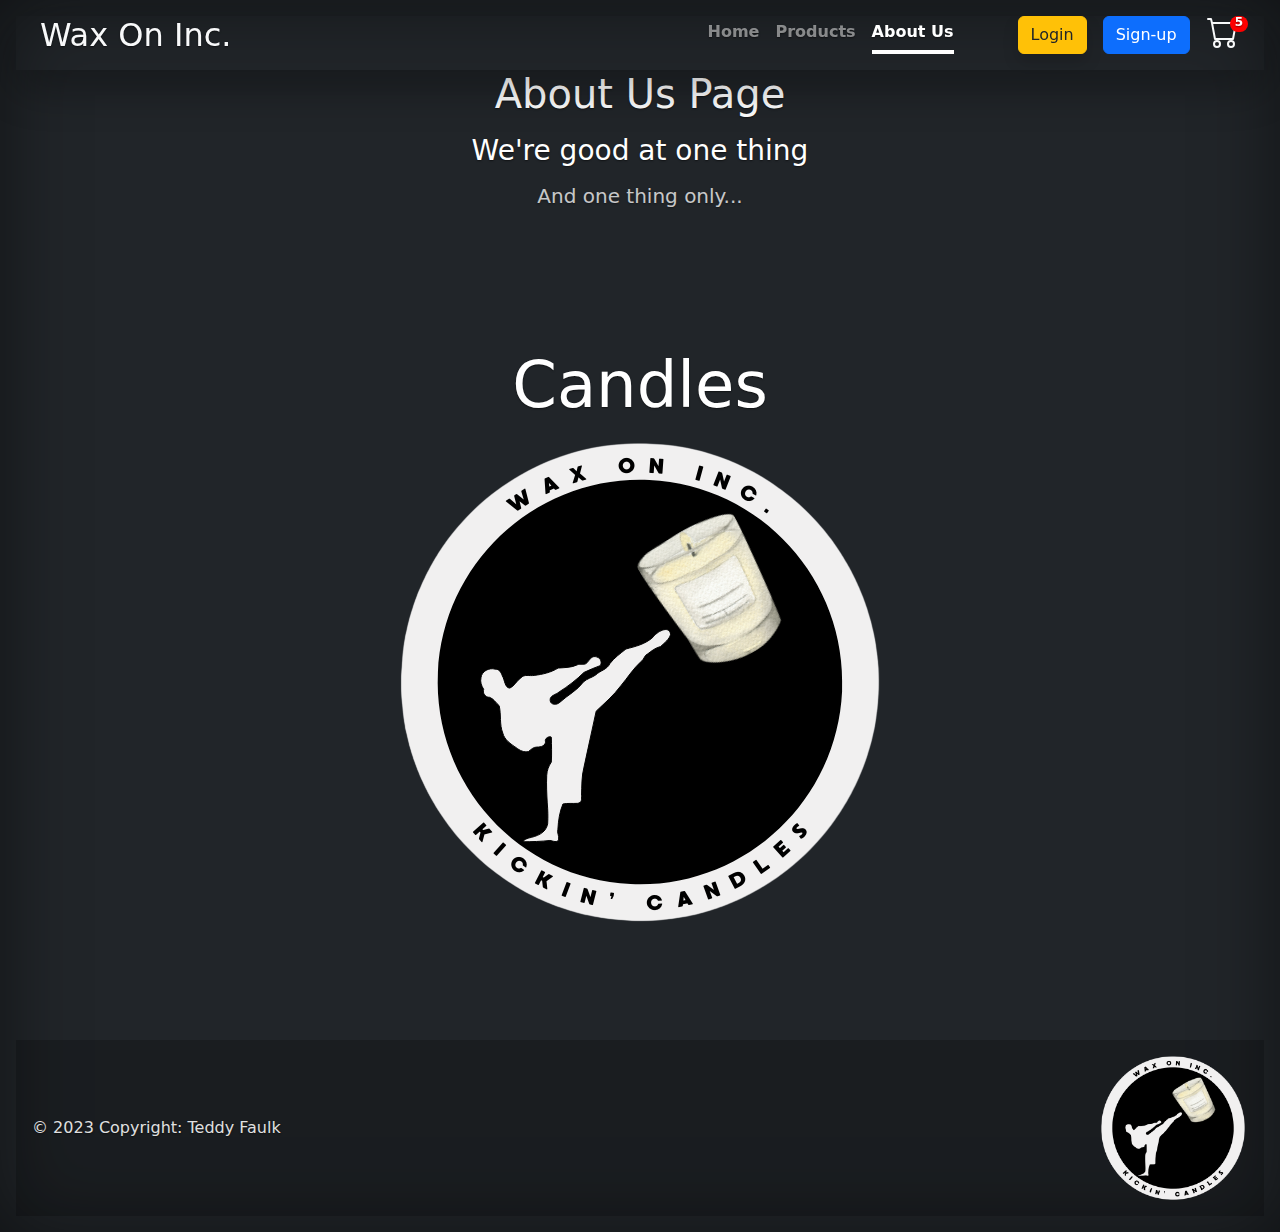
==== commit 8940acdd: "change height of site" ====
--- a/about.html
+++ b/about.html
@@ -92,7 +92,7 @@
 
       <main
         class="d-flex align-self-center"
-        style="height: 600px; align-items: center">
+        style="height: 800px; align-items: center">
         <div class="container p-5 text-center fade-in-text mt-5">
           <div class="row">
             <div class="col">
